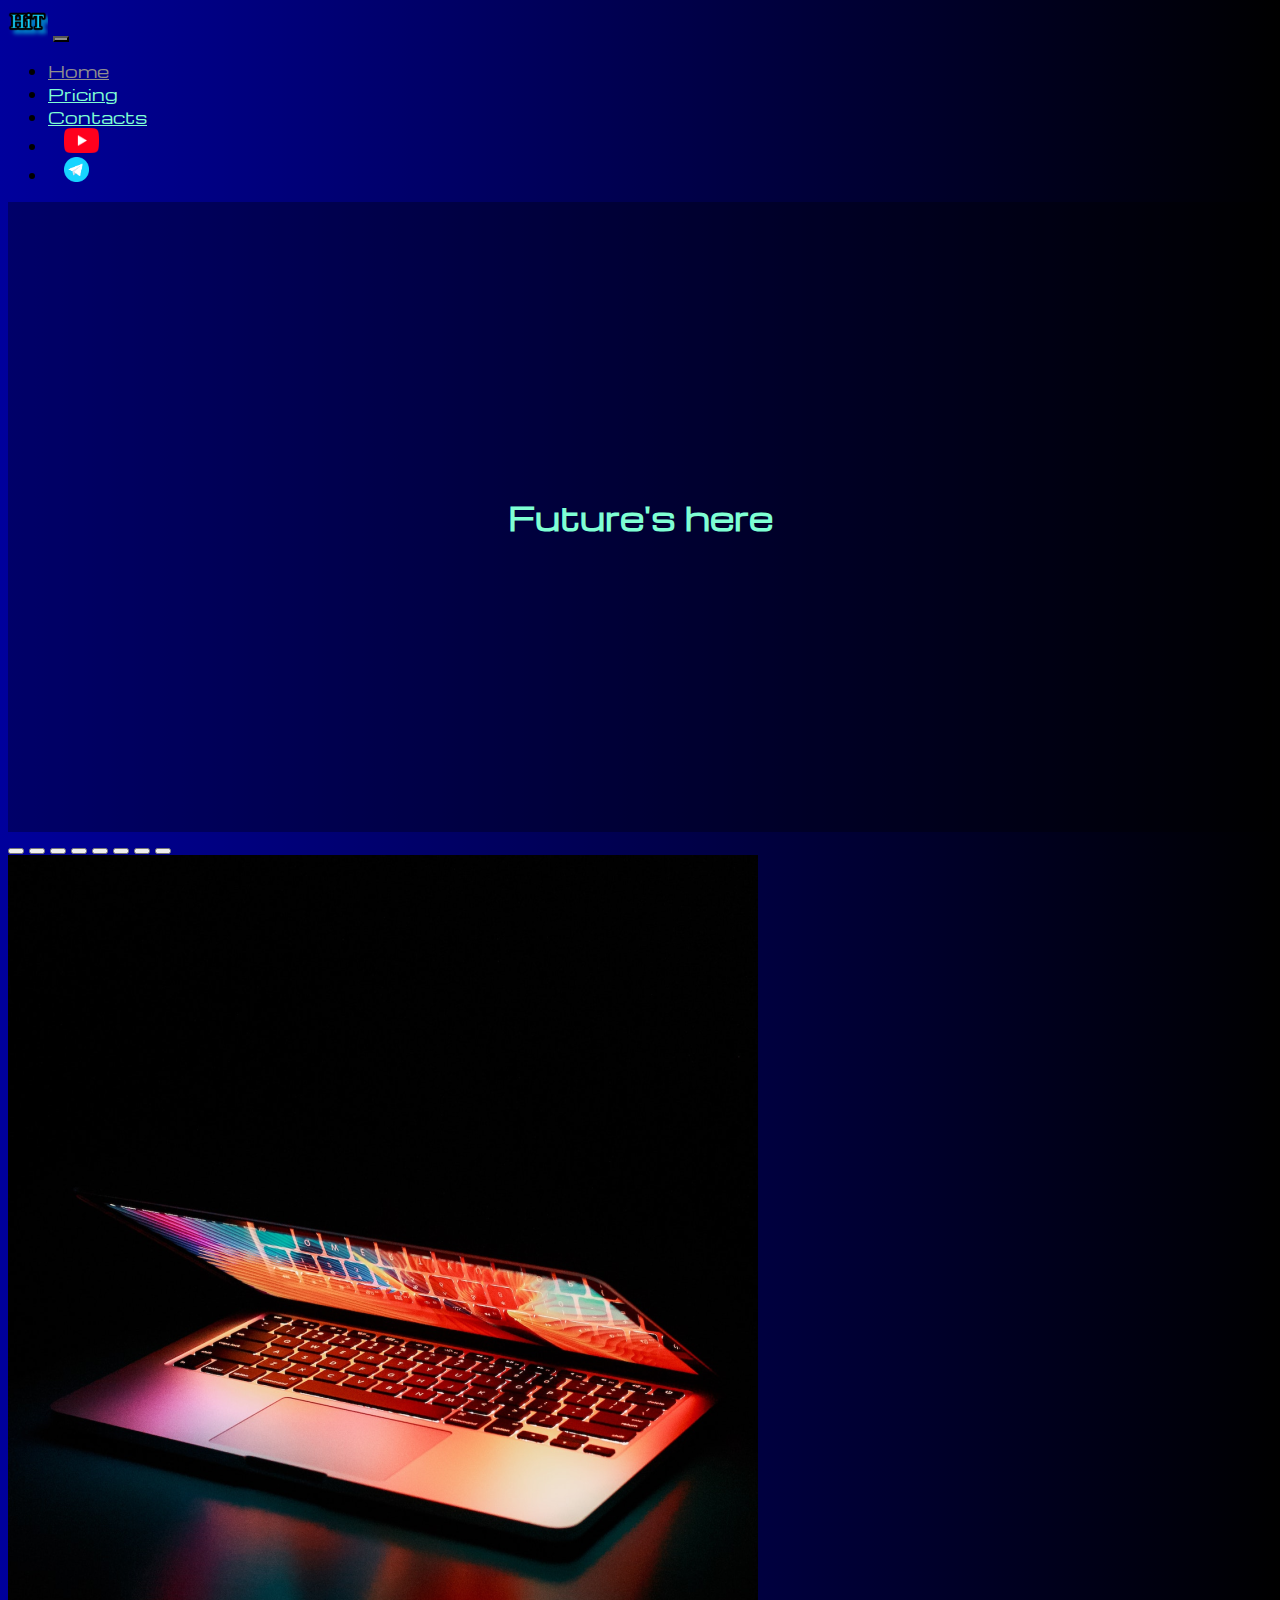
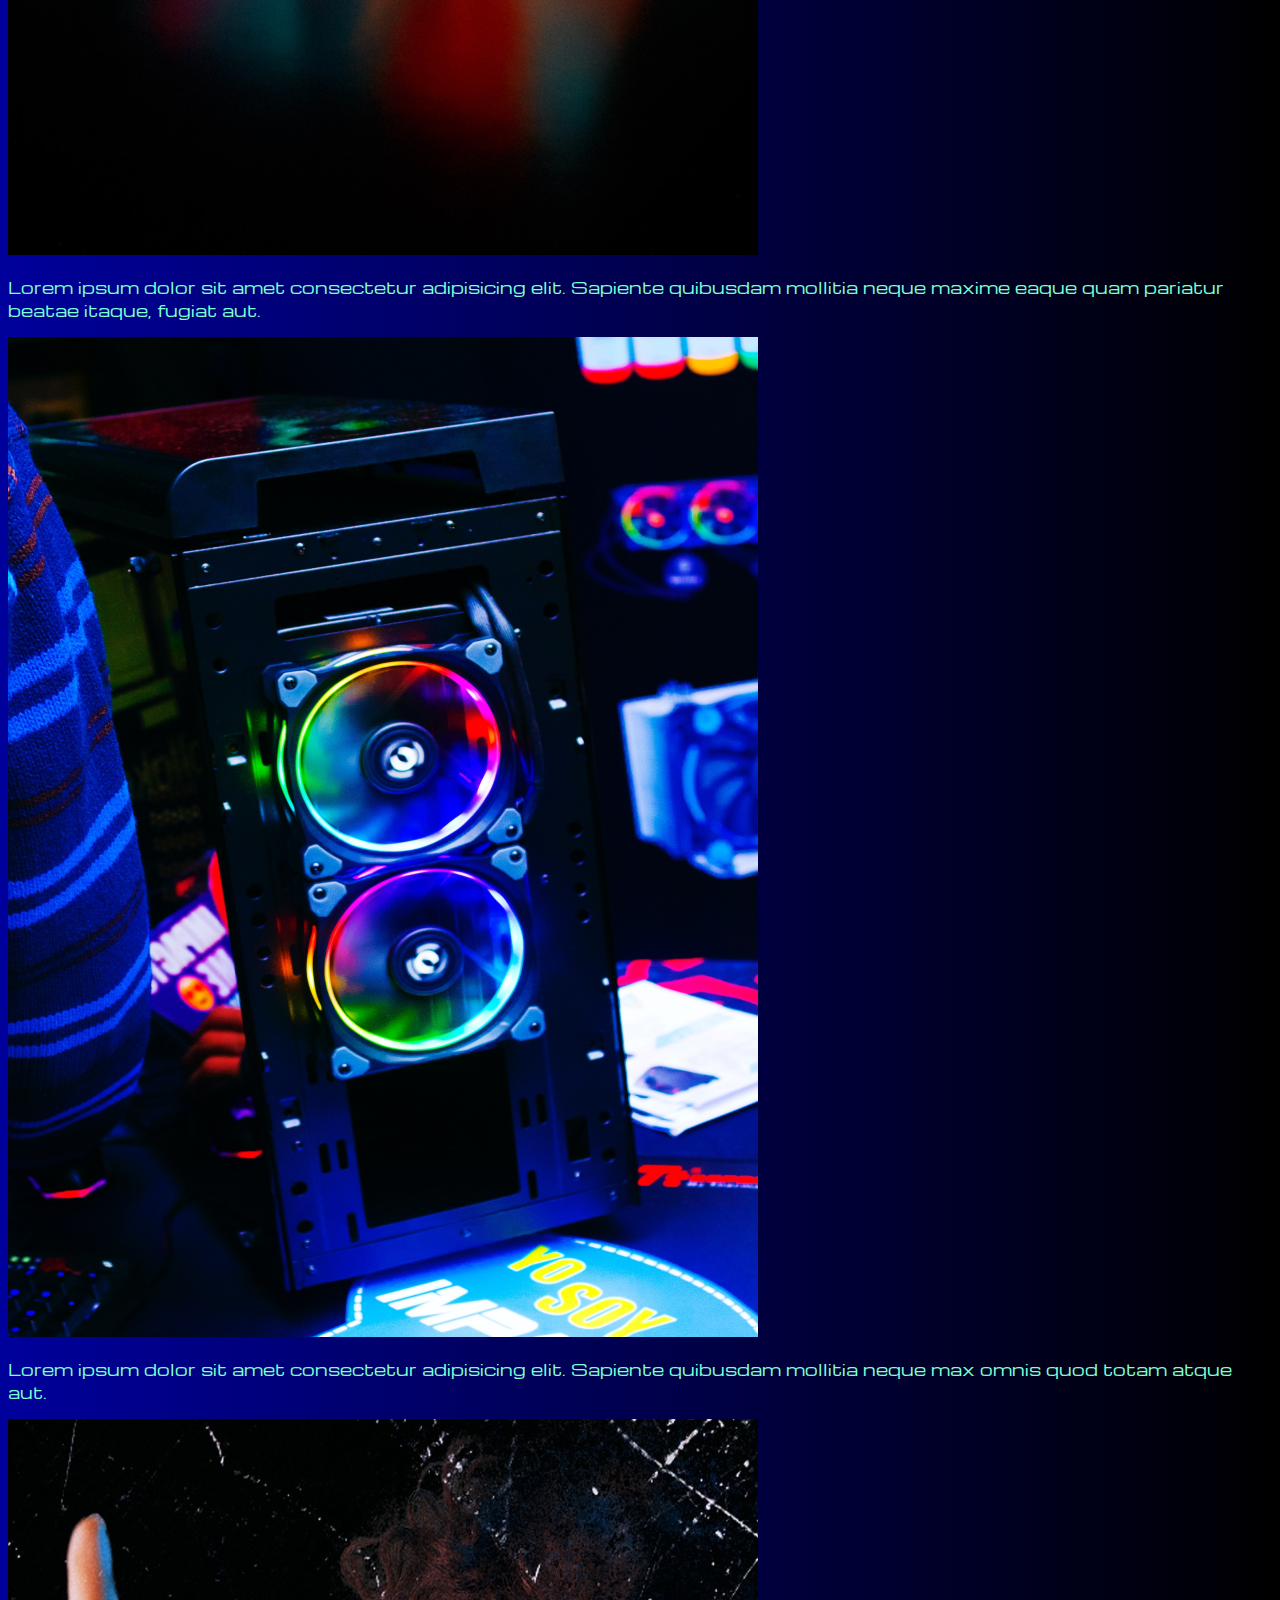
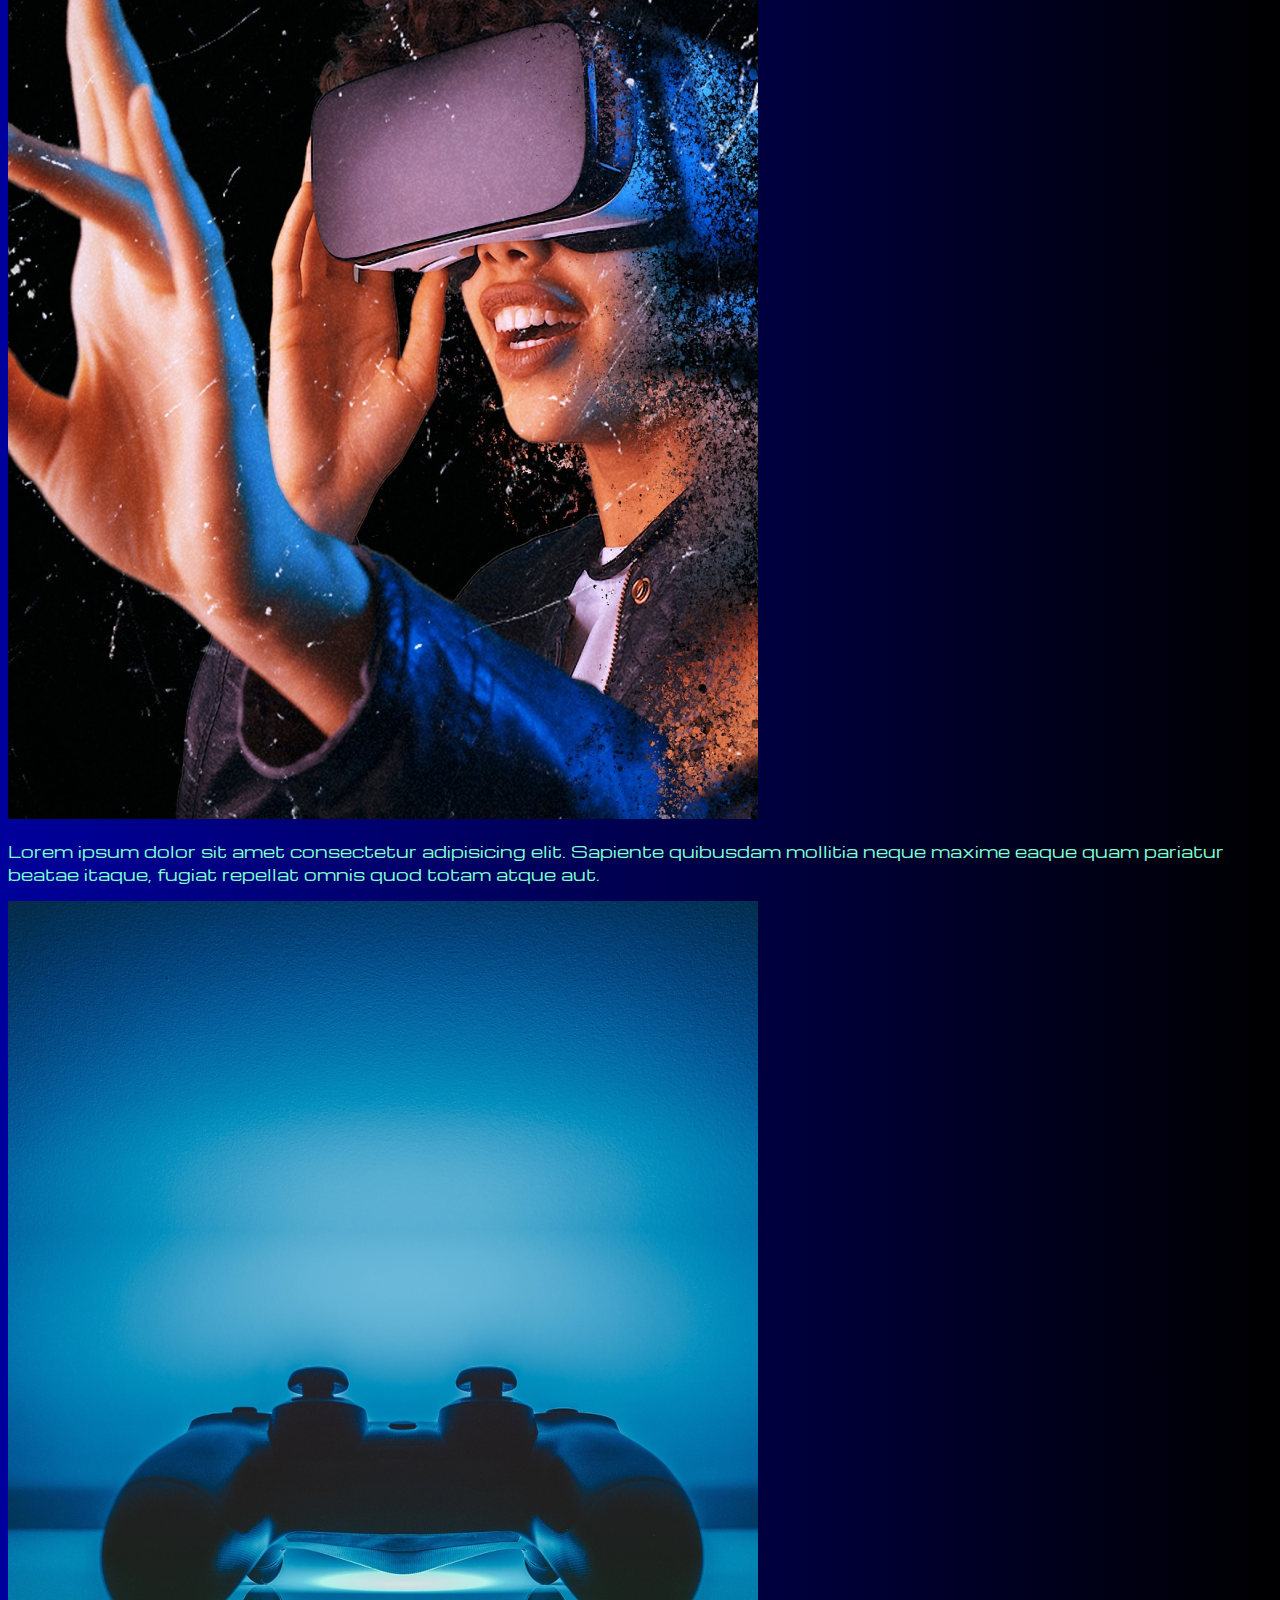
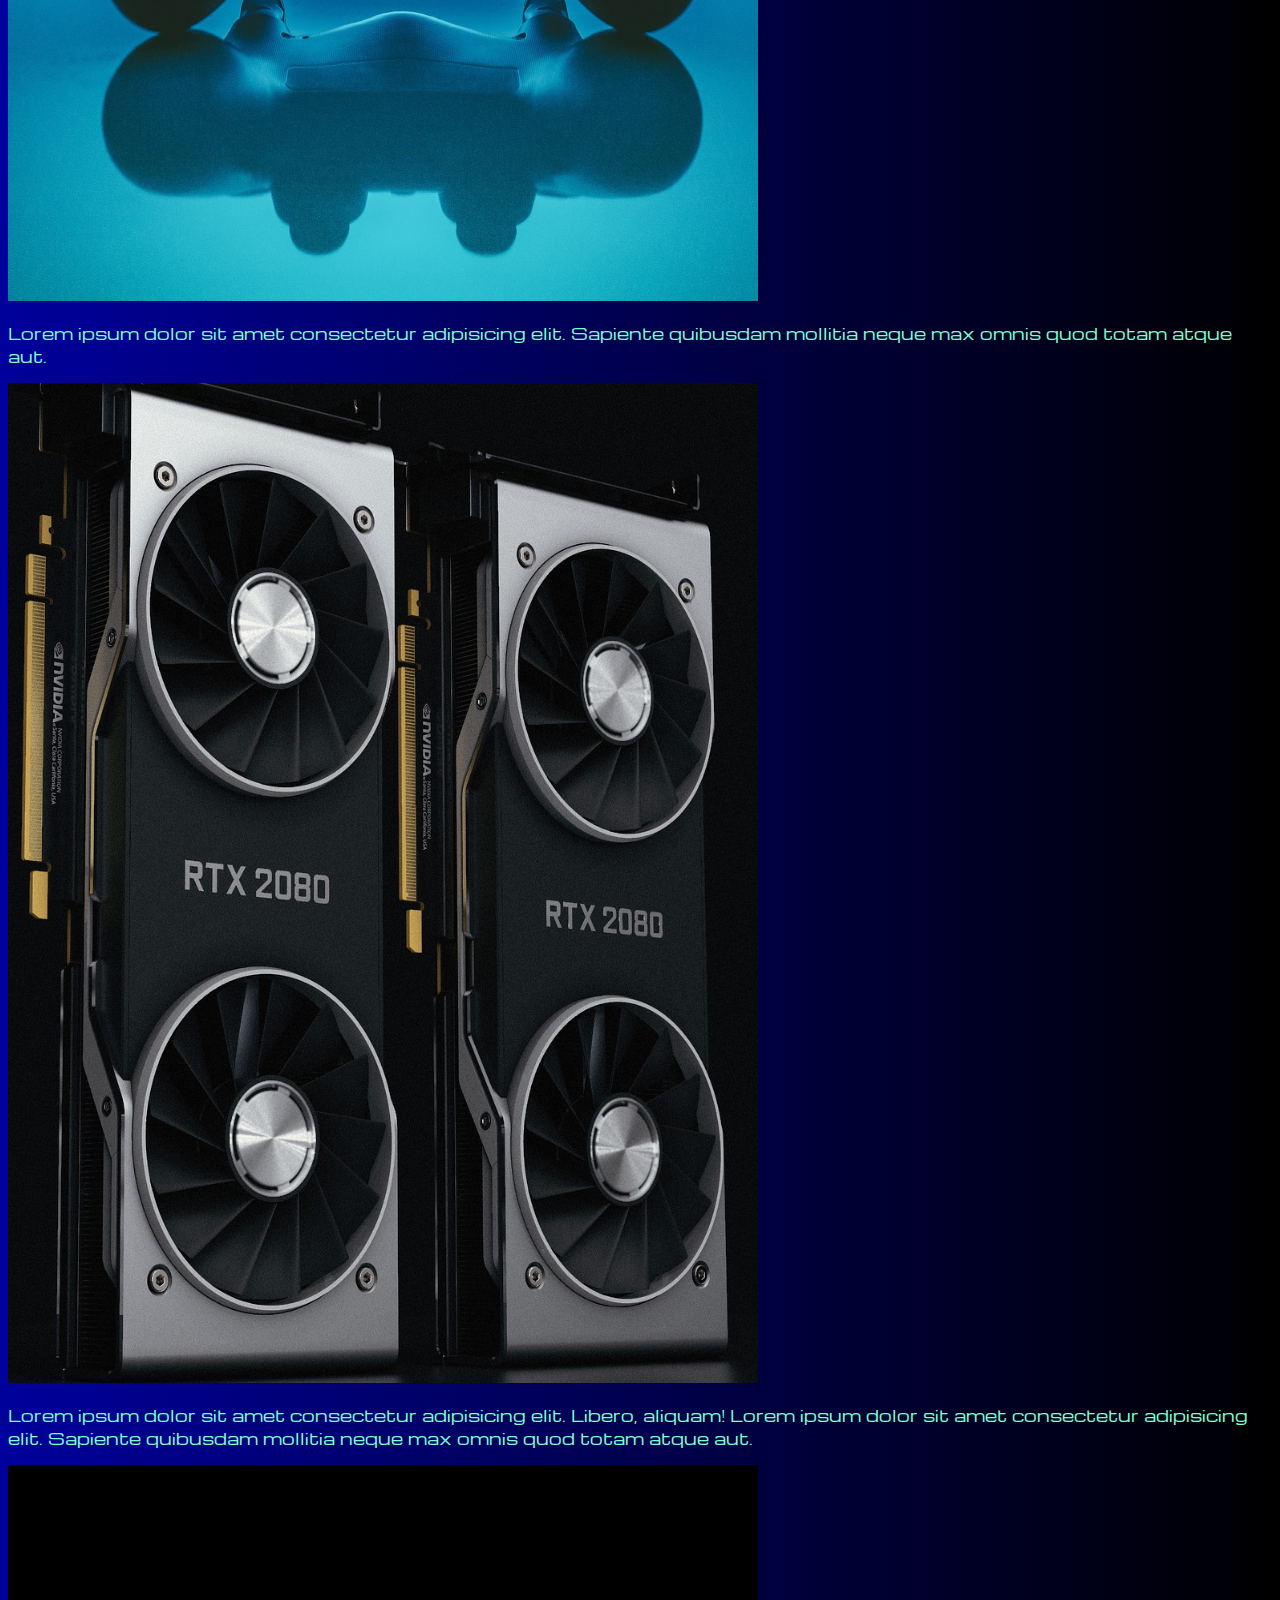
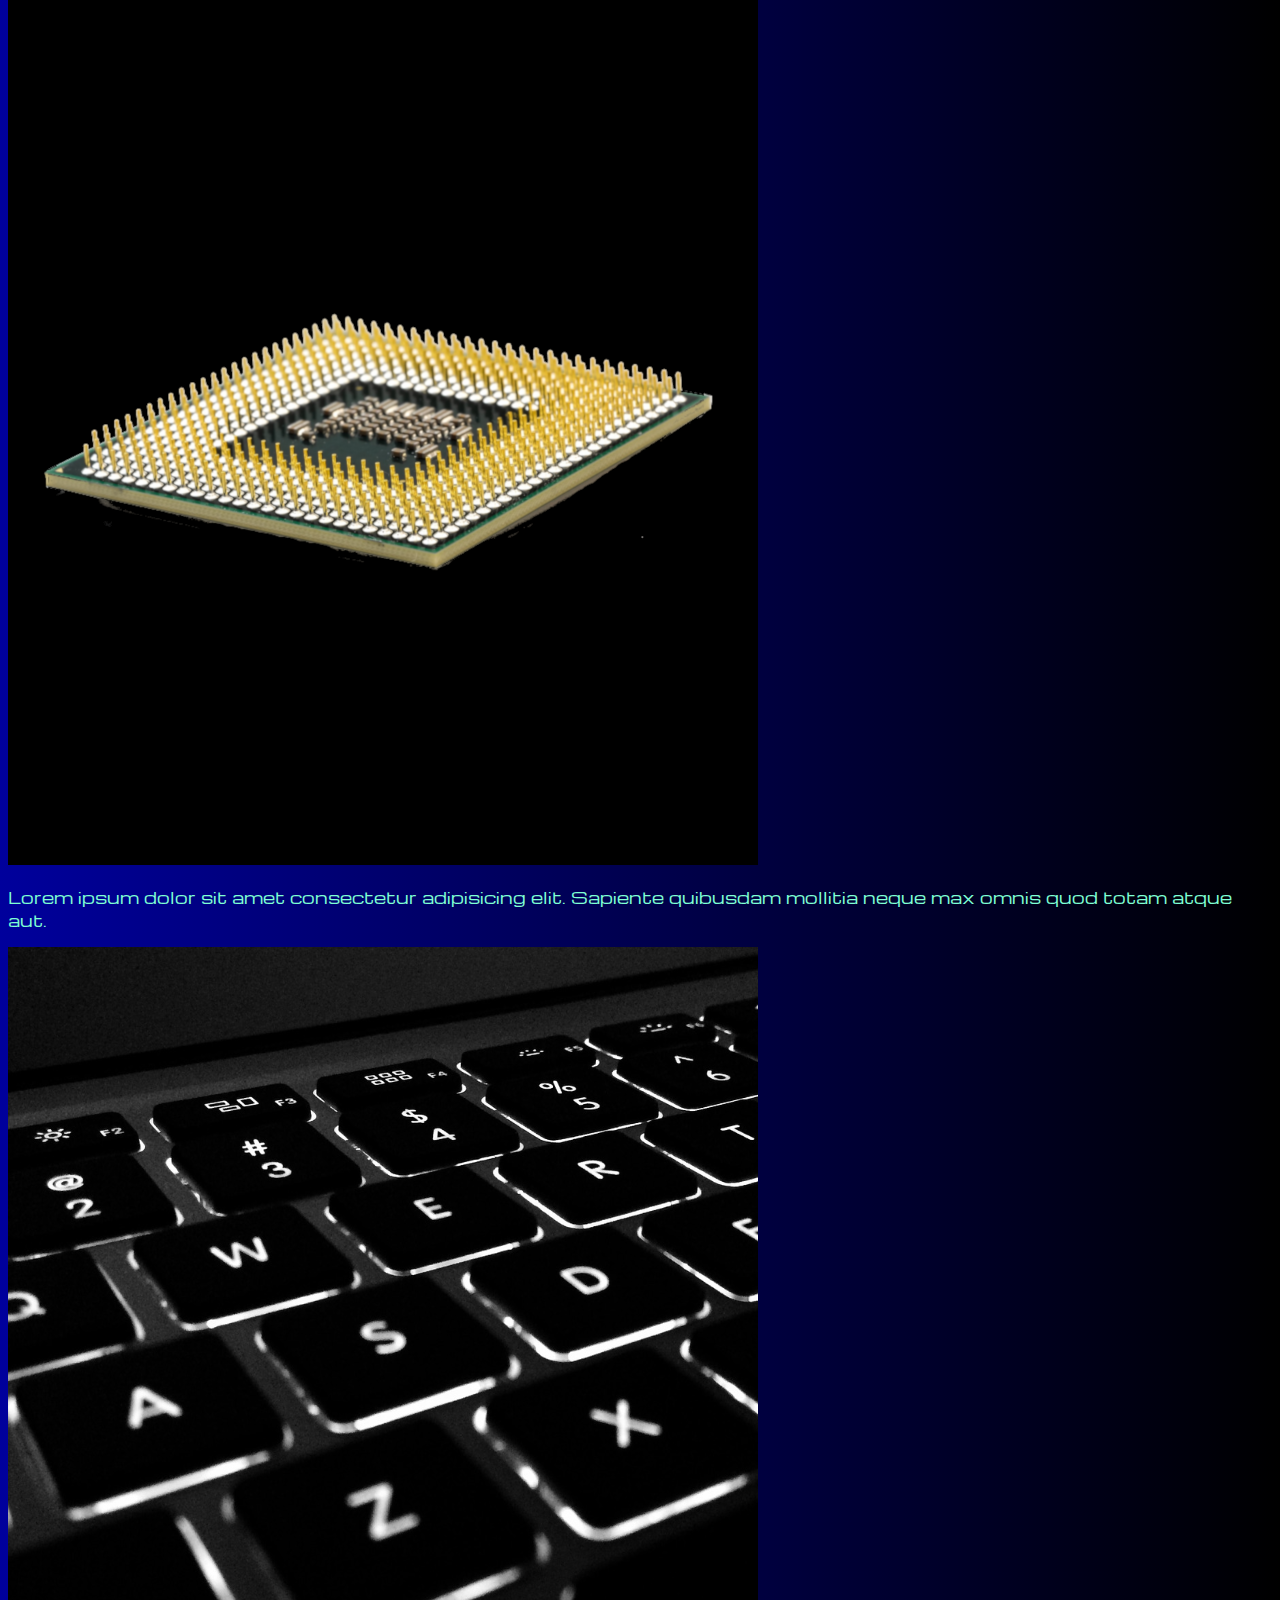
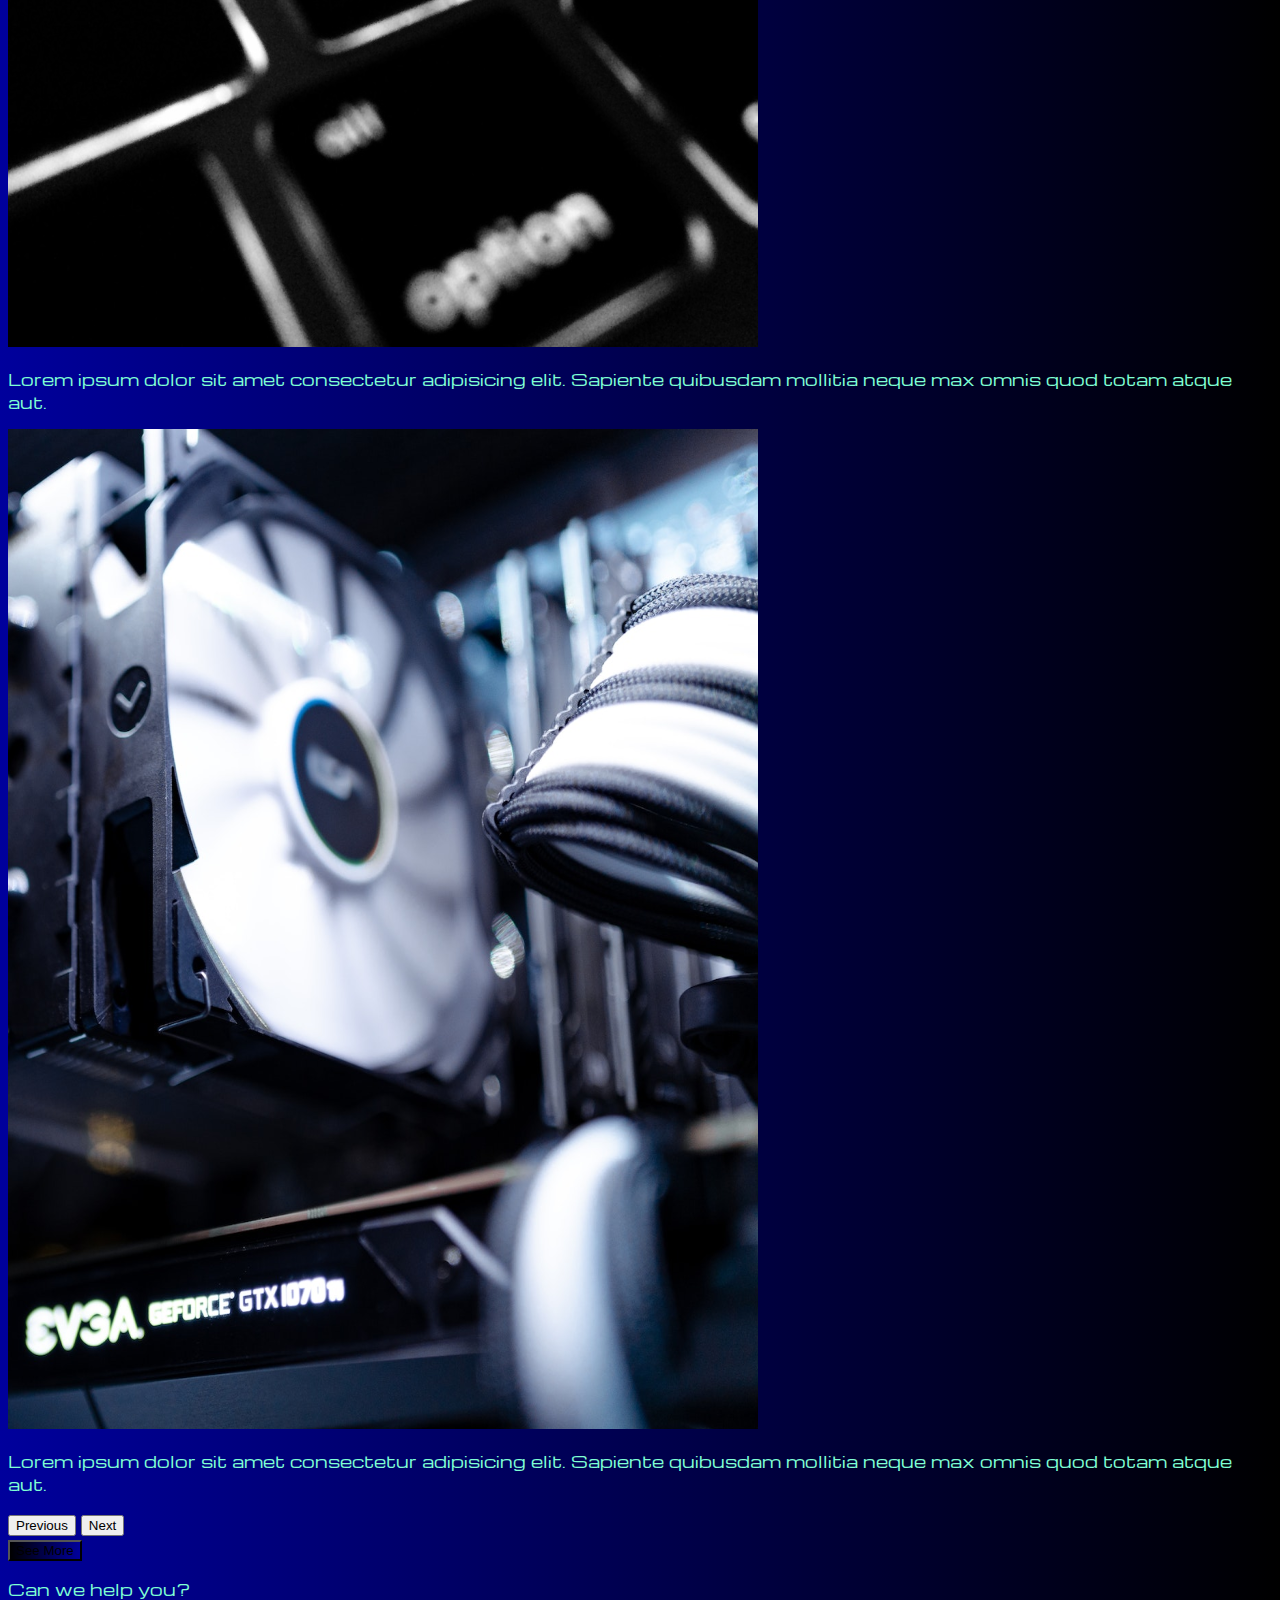
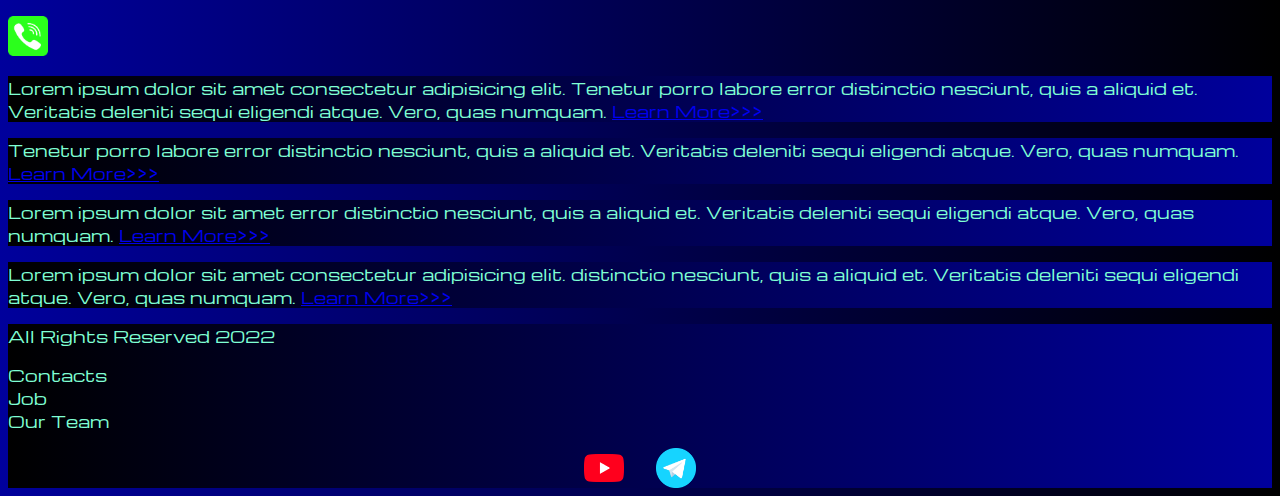
==== index.html @ 8f1d65ef "Add files via upload" ====
<!DOCTYPE html>
<html lang="en">

<head>
  <meta charset="UTF-8">
  <meta http-equiv="X-UA-Compatible" content="IE=edge">
  <meta name="viewport" content="width=device-width, initial-scale=1.0">
  <link href="https://cdn.jsdelivr.net/npm/bootstrap@5.2.2/dist/css/bootstrap.min.css" rel="stylesheet"
    integrity="sha384-Zenh87qX5JnK2Jl0vWa8Ck2rdkQ2Bzep5IDxbcnCeuOxjzrPF/et3URy9Bv1WTRi" crossorigin="anonymous">
  <link rel="stylesheet" href="source/styles/mycss.css">
  <link rel="stylesheet" href="source/styles/bgvideo.css">

  <link rel="apple-touch-icon" sizes="180x180" href="source/files/favicon_io/apple-touch-icon.png">
  <link rel="icon" type="image/png" sizes="32x32" href="source/files/favicon_io/favicon-32x32.png">
  <link rel="icon" type="image/png" sizes="16x16" href="source/files/favicon_io/favicon-16x16.png">
  <link rel="manifest" href="source/files/favicon_io/site.webmanifest">

  <title>HiT</title>
</head>

<body>
  <header>
    <nav class="navbar navbar-expand-lg bg-dark">
      <div class="container-fluid">
        <a class="navbar-brand" href="/"><img src="source/files/logo.png" alt="..."></a>
        <button class="navbar-toggler" type="button" data-bs-toggle="collapse" data-bs-target="#navbarNav"
          aria-controls="navbarNav" aria-expanded="false" aria-label="Toggle navigation">
          <span class="navbar-toggler-icon"></span>
        </button>
        <div class="collapse navbar-collapse" id="navbarNav">
          <ul class="navbar-nav">
            <li class="nav-item">
              <a class="nav-link active" aria-current="page" href="/">Home</a>
            </li>
            <li class="nav-item">
              <a class="nav-link" href="pricing.html">Pricing</a>
            </li>
            <li class="nav-item">
              <a class="nav-link" href="pricing.html">Contacts</a>
            </li>
            <li class="nav-item">
              <a class="nav-link" href="pricing.html">
                <img style="width: 35px; margin-inline: 1em;" src="source/files/yt.png" alt="...">
              </a>
            </li>
            <li class="nav-item">
              <a class="nav-link" href="pricing.html">
                <img style="width: 25px; margin-inline: 1em;" src="source/files/tg.png" alt="...">
              </a>
            </li>
          </ul>
        </div>
      </div>
    </nav>
  </header>

  <section>
    <div class="bgvideo">
      <video src="source/files/video-bg.mp4" type="video/mp4" autoplay muted loop></video>
      <div class="effect"></div>
      <div class="video-text">
        <h1>Future's here</h1>
      </div>
    </div>


    <div class="container-fluid mt-4">
      <div class="row">
        <div class="col-lg-1">
        </div>

        <div class="col-lg-8 col-md-12">
          <div class="row">

            <div id="carouselExampleIndicators" class="carousel slide" data-bs-ride="true">
              <div class="carousel-indicators">
                <button type="button" data-bs-target="#carouselExampleIndicators" data-bs-slide-to="0" class="active"
                  aria-current="true" aria-label="Slide 1"></button>
                <button type="button" data-bs-target="#carouselExampleIndicators" data-bs-slide-to="1"
                  aria-label="Slide 2"></button>
                <button type="button" data-bs-target="#carouselExampleIndicators" data-bs-slide-to="2"
                  aria-label="Slide 3"></button>
                <button type="button" data-bs-target="#carouselExampleIndicators" data-bs-slide-to="3"
                  aria-label="Slide 4"></button>
                <button type="button" data-bs-target="#carouselExampleIndicators" data-bs-slide-to="4"
                  aria-label="Slide 5"></button>
                <button type="button" data-bs-target="#carouselExampleIndicators" data-bs-slide-to="5"
                  aria-label="Slide 6"></button>
                <button type="button" data-bs-target="#carouselExampleIndicators" data-bs-slide-to="6"
                  aria-label="Slide 7"></button>
                <button type="button" data-bs-target="#carouselExampleIndicators" data-bs-slide-to="7"
                  aria-label="Slide 8"></button>


              </div>
              <div class="carousel-inner">
                <div class="carousel-item active">
                  <div class="d-block w-100">
                    <div class="row">
                      <div class="col-lg-6 col-md-6">
                        <img src="source/images/laptop.png" class="w-100" alt="...">
                      </div>
                      <div class="col-lg-6 col-md-6 slide-text">
                        <p>Lorem ipsum dolor sit amet consectetur adipisicing elit. Sapiente quibusdam mollitia neque
                          maxime eaque quam pariatur beatae itaque, fugiat aut.</p>
                      </div>
                    </div>
                  </div>
                </div>
                <div class="carousel-item">
                  <div class="d-block w-100">
                    <div class="row">
                      <div class="col-lg-6 col-md-6">
                        <img src="source/images/gaming pc.png" class="w-100" alt="...">
                      </div>
                      <div class="col-lg-6 col-md-6 slide-text">
                        <p>Lorem ipsum dolor sit amet consectetur adipisicing elit. Sapiente quibusdam mollitia neque
                          max omnis quod totam atque aut.</p>
                      </div>
                    </div>
                  </div>
                </div>
                <div class="carousel-item">
                  <div class="d-block w-100">
                    <div class="row">
                      <div class="col-lg-6 col-md-6">
                        <img src="source/images/vr.png" class="w-100" alt="...">
                      </div>
                      <div class="col-lg-6 col-md-6 slide-text">
                        <p>Lorem ipsum dolor sit amet consectetur adipisicing elit. Sapiente quibusdam mollitia neque
                          maxime eaque quam pariatur beatae itaque, fugiat repellat omnis quod totam atque aut.</p>
                      </div>
                    </div>
                  </div>
                </div>
                <div class="carousel-item">
                  <div class="d-block w-100">
                    <div class="row">
                      <div class="col-lg-6 col-md-6">
                        <img src="source/images/controller.png" class="w-100" alt="...">
                      </div>
                      <div class="col-lg-6 col-md-6 slide-text">
                        <p>Lorem ipsum dolor sit amet consectetur adipisicing elit. Sapiente quibusdam mollitia neque
                          max omnis quod totam atque aut.</p>
                      </div>
                    </div>
                  </div>
                </div>
                <div class="carousel-item">
                  <div class="d-block w-100">
                    <div class="row">
                      <div class="col-lg-6 col-md-6">
                        <img src="source/images/gpu.png" class="w-100" alt="...">
                      </div>
                      <div class="col-lg-6 col-md-6 slide-text">
                        <p>Lorem ipsum dolor sit amet consectetur adipisicing elit. Libero, aliquam! Lorem ipsum dolor
                          sit amet consectetur adipisicing elit. Sapiente quibusdam mollitia neque max omnis quod totam
                          atque aut.</p>
                      </div>
                    </div>
                  </div>
                </div>
                <div class="carousel-item">
                  <div class="d-block w-100">
                    <div class="row">
                      <div class="col-lg-6 col-md-6">
                        <img src="source/images/cpu.png" class="w-100" alt="...">
                      </div>
                      <div class="col-lg-6 col-md-6 slide-text">
                        <p>Lorem ipsum dolor sit amet consectetur adipisicing elit. Sapiente quibusdam mollitia neque
                          max omnis quod totam atque aut.</p>
                      </div>
                    </div>
                  </div>
                </div>
                <div class="carousel-item">
                  <div class="d-block w-100">
                    <div class="row">
                      <div class="col-lg-6 col-md-6">
                        <img src="source/images/acc.png" class="w-100" alt="...">
                      </div>
                      <div class="col-lg-6 col-md-6 slide-text">
                        <p>Lorem ipsum dolor sit amet consectetur adipisicing elit. Sapiente quibusdam mollitia neque
                          max omnis quod totam atque aut.</p>
                      </div>
                    </div>
                  </div>
                </div>
                <div class="carousel-item">
                  <div class="d-block w-100">
                    <div class="row">
                      <div class="col-lg-6 col-md-6">
                        <img src="source/images/other.png" class="w-100" alt="...">
                      </div>
                      <div class="col-lg-6 col-md-6 slide-text">
                        <p>Lorem ipsum dolor sit amet consectetur adipisicing elit. Sapiente quibusdam mollitia neque
                          max omnis quod totam atque aut.</p>
                      </div>
                    </div>
                  </div>
                </div>
              </div>
              <button class="carousel-control-prev" type="button" data-bs-target="#carouselExampleIndicators"
                data-bs-slide="prev">
                <span class="carousel-control-prev-icon" aria-hidden="true"></span>
                <span class="visually-hidden">Previous</span>
              </button>
              <button class="carousel-control-next" type="button" data-bs-target="#carouselExampleIndicators"
                data-bs-slide="next">
                <span class="carousel-control-next-icon" aria-hidden="true"></span>
                <span class="visually-hidden">Next</span>
              </button>
            </div>


            <div class="col-lg-12 col-md-12 text-center mt-4">
              <button type="button" class="btn btn-outline-primary btn-lg my-4">See More</button>
            </div>
            <div class="col-lg-12 col-md-12 text-center mt-4">
              <p>Can we help you?</p>
            </div>
            <div class="col-lg-12 col-md-12 text-center">
              <img class="call-anim" style="width: 40px;" src="source/files/phone.png" alt="...">
            </div>
          </div>
        </div>

        <div class="col-lg-3 col-md-12">
          <div class="row px-2">
            <div class="col-lg-12 sidebar my-4">
              <p>Lorem ipsum dolor sit amet consectetur adipisicing elit. Tenetur porro labore error
                distinctio
                nesciunt, quis a aliquid et. Veritatis deleniti sequi eligendi atque. Vero, quas
                numquam. <a href="#">Learn More>>></a></p>
            </div>
            <div class="col-lg-12 sidebar my-4">
              <p>Tenetur porro labore error distinctio nesciunt, quis a aliquid et. Veritatis deleniti
                sequi eligendi
                atque. Vero, quas numquam. <a href="#">Learn More>>></a></p>
            </div>
            <div class="col-lg-12 sidebar my-4">
              <p>Lorem ipsum dolor sit amet error distinctio nesciunt, quis a aliquid et. Veritatis
                deleniti sequi
                eligendi atque. Vero, quas numquam. <a href="#">Learn More>>></a></p>
            </div>
            <div class="col-lg-12 sidebar my-4">
              <p>Lorem ipsum dolor sit amet consectetur adipisicing elit. distinctio nesciunt, quis a
                aliquid et.
                Veritatis deleniti sequi eligendi atque. Vero, quas numquam. <a href="#">Learn
                  More>>></a></p>
            </div>
          </div>
        </div>

      </div>


    </div>
  </section>

  <footer class="mt-4">
    <div class="container-fluid">
      <div class="row">
        <div class="col-lg-4 col-md-12 footer-text text-center">
          <p>All Rights Reserved 2022</p>
        </div>
        <div class="col-lg-4 col-md-12 footer-text text-center">
          <p>Contacts<br>Job<br>Our Team</p>
        </div>
        <div class="col-lg-4 col-md-12 media-links">
          <img style="width: 40px; margin-inline: 1em;" src="source/files/yt.png" alt="...">
          <img style="width: 40px; margin-inline: 1em;" src="source/files/tg.png" alt="...">
        </div>
      </div>
    </div>
  </footer>

  <script src="https://cdn.jsdelivr.net/npm/bootstrap@5.2.2/dist/js/bootstrap.bundle.min.js"
    integrity="sha384-OERcA2EqjJCMA+/3y+gxIOqMEjwtxJY7qPCqsdltbNJuaOe923+mo//f6V8Qbsw3"
    crossorigin="anonymous"></script>
</body>

</html>
---- source/styles/mycss.css ----
@import url('https://fonts.googleapis.com/css?family=Michroma&display=swap');


body {
    font-family: Michroma, serif;
    background: linear-gradient(90deg, #00009c 0%, #000000 100%);
}

p {
    color: aquamarine;
}

.nav-link {
    color:aquamarine;
}

.navbar-nav .nav-link.active {
    color:rgb(143, 142, 142);

}

.navbar-brand img {
    width: 40px;
}

.navbar-toggler {
    background-color: rgb(143, 142, 142);
}

.sidebar {
    color:aquamarine;
    background: linear-gradient(270deg, #00009c 0%, #000000 100%);


}

.card {
    background: linear-gradient(270deg, #00009c 0%, #000000 100%);
    color: aquamarine;
}

.card a {
    text-decoration: none;
    color: aquamarine;
}

.slide-text,
.footer-text {
    color: aquamarine;
    margin: auto auto;
}

footer,
.btn-outline-primary {
    background: linear-gradient(270deg, #00009c 0%, #000000 100%);

}
.media-links {
    display: flex;
    justify-content: center;
    align-items: center;
}

.call-anim {
    animation: call 2s ease 0s infinite normal forwards;
}

@keyframes call {
	0%,
	100% {
		transform: translateX(0%);
		transform-origin: 50% 50%;
	}

	15% {
		transform: translateX(-30px) rotate(-6deg);
	}

	30% {
		transform: translateX(15px) rotate(6deg);
	}

	45% {
		transform: translateX(-15px) rotate(-3.6deg);
	}

	60% {
		transform: translateX(9px) rotate(2.4deg);
	}

	75% {
		transform: translateX(-6px) rotate(-1.2deg);
	}
}


@media (max-width: 755px) {
    .carousel-indicators {
        display: none;
    }
}
---- source/styles/bgvideo.css ----
.bgvideo {
    height: 70vh;
    width: 100%;
    position: relative;
    display: flex;
    justify-content: center;
    align-items: center;

}

.bgvideo video {
    height: 70vh;
    width: 100%;
    position: absolute;
    top: 0;
    left: 0;
    object-fit: cover;
    z-index: 1;

}

.effect {
    height: 70vh;
    width: 100%;
    position: absolute;
    top: 0;
    left: 0;
    object-fit: cover;
    z-index: 2;
    background-color: rgba(0, 0, 0, 0.322);

}


.video-text {
    color: aquamarine;
    z-index: 2;

}
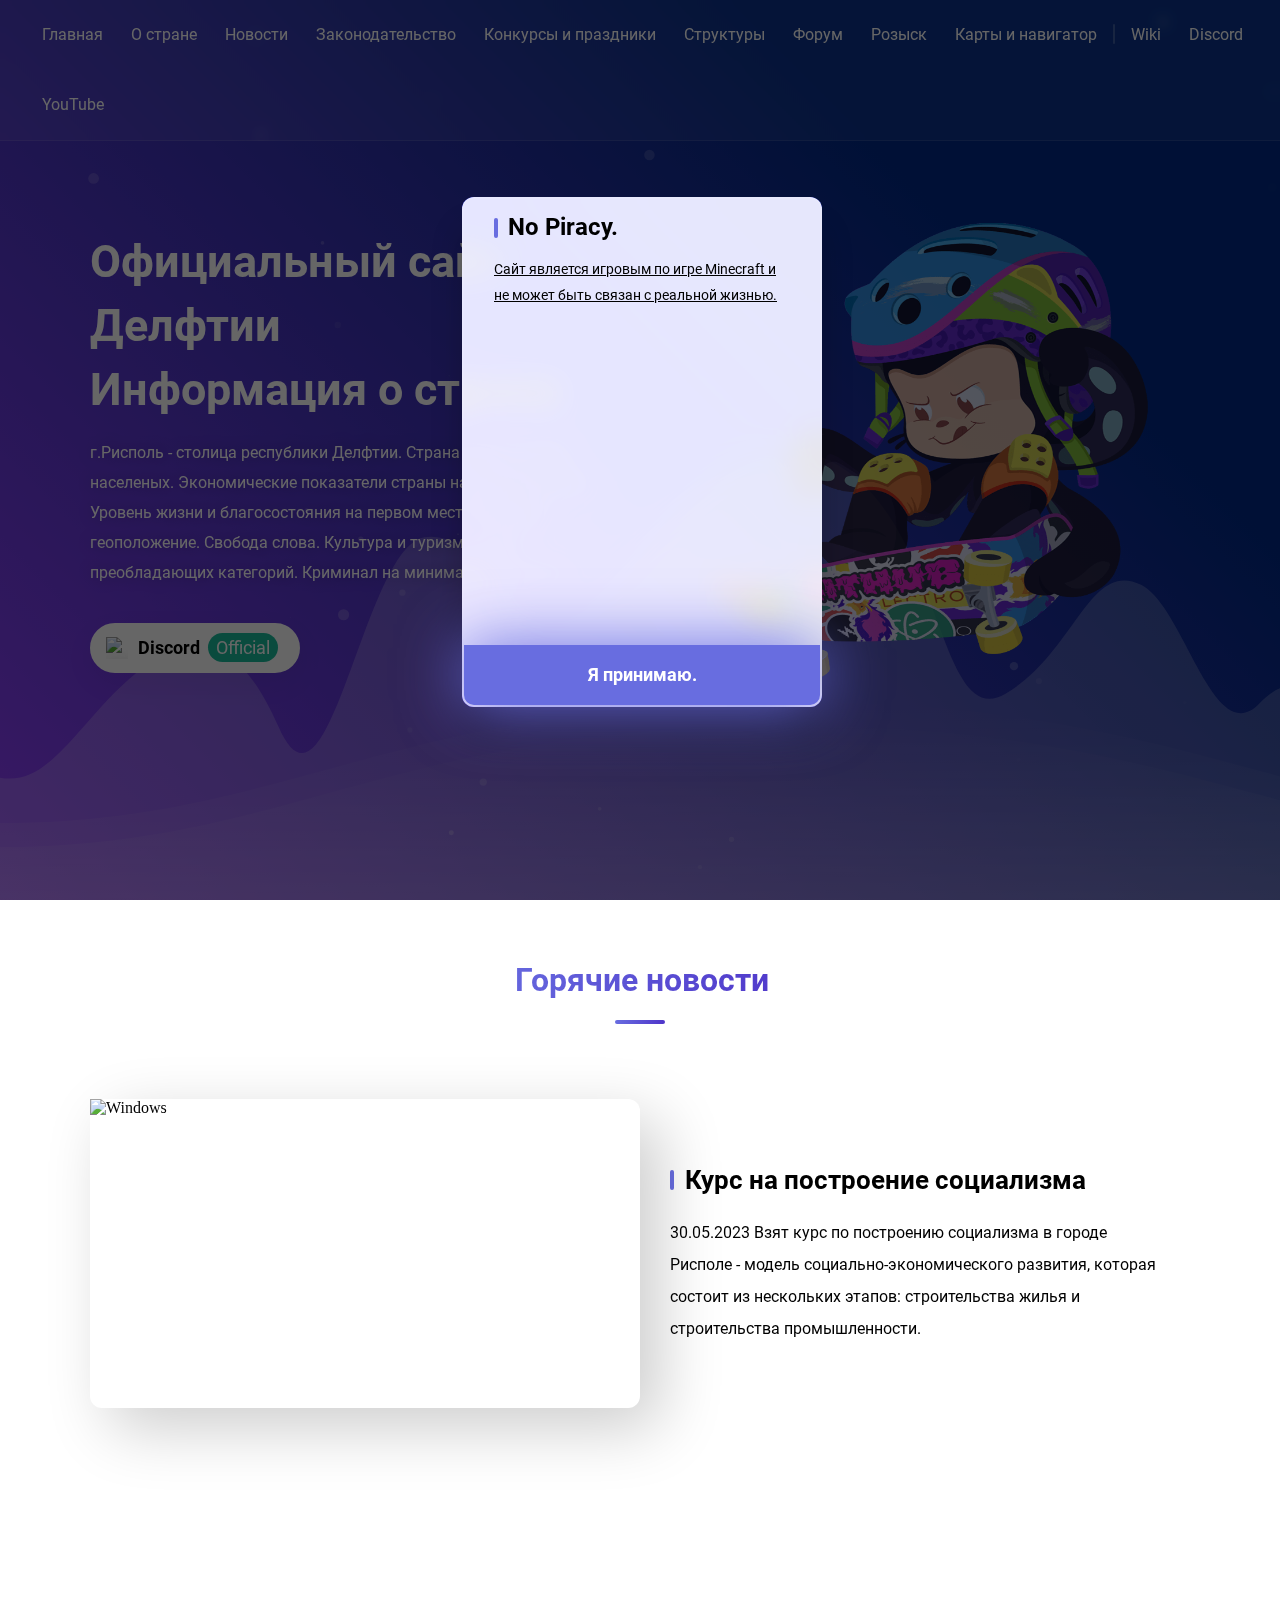
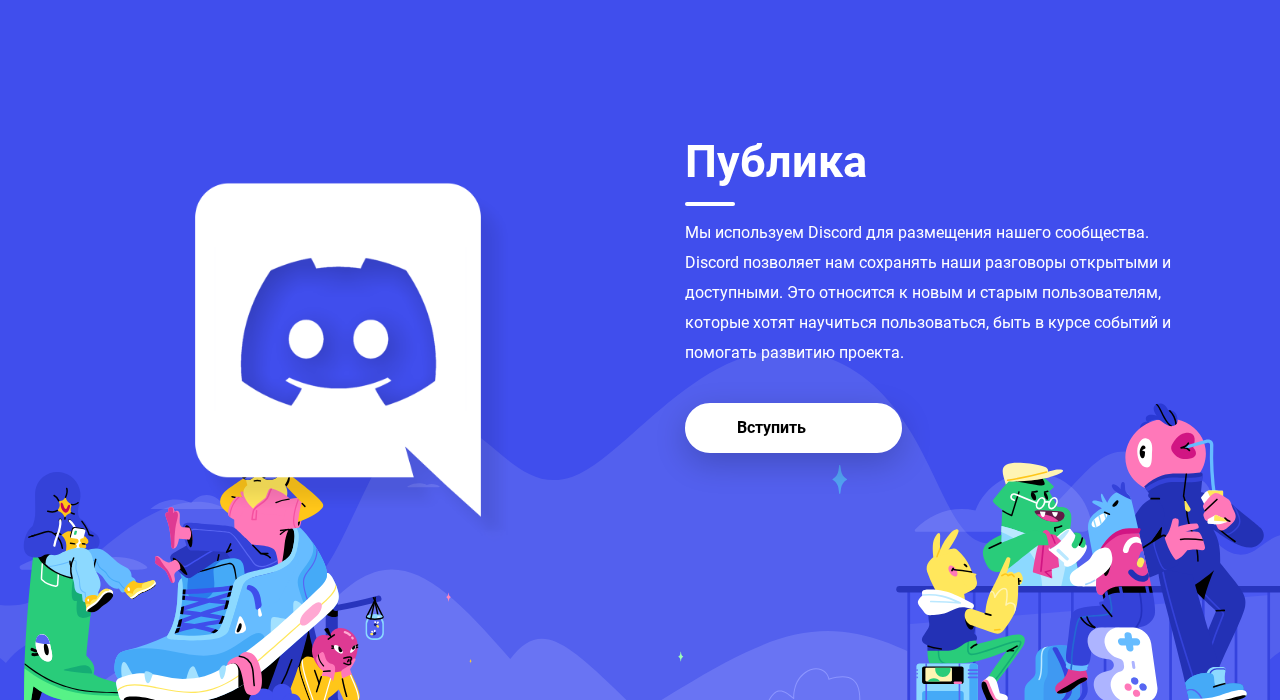
==== commit 8997f640: "Add files via upload" ====
--- a/index.html
+++ b/index.html
@@ -1,283 +1,670 @@
-<!DOCTYPE html>
-<html lang="en">
-
+<!doctype html>
+<html lang="ru">
 <head>
-  <meta charset="UTF-8">
-  <meta http-equiv="X-UA-Compatible" content="IE=edge">
-  <meta name="viewport" content="width=device-width, initial-scale=1.0">
-  <link href="https://cdn.jsdelivr.net/npm/bootstrap@5.2.2/dist/css/bootstrap.min.css" rel="stylesheet"
-    integrity="sha384-Zenh87qX5JnK2Jl0vWa8Ck2rdkQ2Bzep5IDxbcnCeuOxjzrPF/et3URy9Bv1WTRi" crossorigin="anonymous">
-  <link rel="stylesheet" href="source/styles/mycss.css">
-  <link rel="stylesheet" href="source/styles/bgvideo.css">
-
-  <link rel="apple-touch-icon" sizes="180x180" href="source/files/favicon_io/apple-touch-icon.png">
-  <link rel="icon" type="image/png" sizes="32x32" href="source/files/favicon_io/favicon-32x32.png">
-  <link rel="icon" type="image/png" sizes="16x16" href="source/files/favicon_io/favicon-16x16.png">
-  <link rel="manifest" href="source/files/favicon_io/site.webmanifest">
-
-  <title>HiT</title>
+<title>Рисполь. Мой город. Мой мир!</title>
+<meta charset="utf-8">
+
+<link rel="icon" type="image/png" href="/img/meta/favicon/16.png" sizes="16x16"/>
+<link rel="icon" type="image/png" href="/img/meta/favicon/32.png" sizes="32x32"/>
+<link rel="icon" type="image/png" href="/img/meta/favicon/96.png" sizes="96x96"/>
+<link rel="icon" type="image/png" href="/img/meta/favicon/128.png" sizes="128x128"/>
+<link rel="icon" type="image/png" href="/img/meta/favicon/196.png" sizes="196x196"/>
+<link rel="apple-touch-icon" href="/img/meta/mobile/57.png" sizes="57x57"/>
+<link rel="apple-touch-icon" href="/img/meta/mobile/60.png" sizes="60x60"/>
+<link rel="apple-touch-icon" href="/img/meta/mobile/72.png" sizes="72x72"/>
+<link rel="apple-touch-icon" href="/img/meta/mobile/76.png" sizes="76x76"/>
+<link rel="apple-touch-icon" href="/img/meta/mobile/114.png" sizes="114x114"/>
+<link rel="apple-touch-icon" href="/img/meta/mobile/120.png" sizes="120x120"/>
+<link rel="apple-touch-icon" href="/img/meta/mobile/144.png" sizes="144x144"/>
+<link rel="apple-touch-icon" href="/img/meta/mobile/152.png" sizes="152x152"/>
+<link rel="manifest" href="/lib/js/manifest.json">
+<meta name="theme-color" content="#686de0">
+<meta name="viewport" content="width=device-width, initial-scale=1, shrink-to-fit=no"><meta property="og:title" content="Delftia - city Emulator" />
+<meta property="og:description" content="Delftia is a multi-platform open-sourcemade possible with the power of reverse engineering." />
+
+<meta property="og:image:width" content="1200" />
+<meta property="og:image:height" content="630" />
+
+<meta property="og:locale" content="ru"/>
+<meta property="og:type" content="website" />
+<meta property="og:site_name" content="Delftia" />
+<meta name="twitter:title" content="Delftia - city Emulator">
+<meta name="twitter:description" content="Delftia is a multi-platform open-source made possible with the power of reverse engineering.">
+
+<meta name="twitter:card" content="summary_large_image">
+<link rel="stylesheet"  href="lib/css/anim.css">
+<link rel="stylesheet"  href="lib/css/dark.css">
+<link rel="stylesheet"  href="lib/css/debug.css">
+<link rel="stylesheet" href="lib/css/main.css">
+<link rel="stylesheet"  href="lib/css/mycss.css">
+<link rel="stylesheet" href="lib/css/scale.css">
+
+<script data-cfasync="false" src="/lib/js/jquery.js?v1"></script>
+<script data-cfasync="false" src="/lib/js/dark.js?v5"></script>
+<script data-cfasync="false" src="/lib/js/main.js?v1"></script>
+<script data-cfasync="false" src="/lib/js/jscookie.js?v1"></script>
+<script data-cfasync="false" src="/lib/js/particles.js?v1"></script>
+<script data-cfasync="false" src="/lib/js/particles-sel.js?v1"></script>
+<noscript>
+<style>
+/*
+General:
+- Elements that fade in are not visible by default
+*/
+.fade-up-onstart {
+	display:inherit;
+}
+.fade-in-onload {
+	display:inherit;
+}
+/*
+Index:
+- Center index contents
+*/
+.landing-con-container {
+	top:50%;
+	margin-top:-139px;
+}
+/*
+Quickstart:
+- Remove dimming
+- Do not block interaction outside the sidebar
+- Slightly reduce the width of the sidebar
+*/
+.toggle-navsidebar {
+	background:none;
+	width:auto;
+}
+.sidebar-con-anim {
+	width:300px;
+}
+</style>
+</noscript>
+<script data-cfasync="false" src="/lib/js/carousel.js?v=1"></script>
+<script async src="https://pagead2.googlesyndication.com/pagead/js/adsbygoogle.js?client=ca-pub-6161192934701994" crossorigin="anonymous"></script>
 </head>
-
 <body>
-  <header>
-    <nav class="navbar navbar-expand-lg bg-dark">
-      <div class="container-fluid">
-        <a class="navbar-brand" href="/"><img src="source/files/logo.png" alt="..."></a>
-        <button class="navbar-toggler" type="button" data-bs-toggle="collapse" data-bs-target="#navbarNav"
-          aria-controls="navbarNav" aria-expanded="false" aria-label="Toggle navigation">
-          <span class="navbar-toggler-icon"></span>
-        </button>
-        <div class="collapse navbar-collapse" id="navbarNav">
-          <ul class="navbar-nav">
-            <li class="nav-item">
-              <a class="nav-link active" aria-current="page" href="/">Home</a>
-            </li>
-            <li class="nav-item">
-              <a class="nav-link" href="pricing.html">Pricing</a>
-            </li>
-            <li class="nav-item">
-              <a class="nav-link" href="pricing.html">Contacts</a>
-            </li>
-            <li class="nav-item">
-              <a class="nav-link" href="pricing.html">
-                <img style="width: 35px; margin-inline: 1em;" src="source/files/yt.png" alt="...">
-              </a>
-            </li>
-            <li class="nav-item">
-              <a class="nav-link" href="pricing.html">
-                <img style="width: 25px; margin-inline: 1em;" src="source/files/tg.png" alt="...">
-              </a>
-            </li>
-          </ul>
-        </div>
-      </div>
-    </nav>
-  </header>
-
-  <section>
-    <div class="bgvideo">
-      <video src="source/files/video-bg.mp4" type="video/mp4" autoplay muted loop></video>
-      <div class="effect"></div>
-      <div class="video-text">
-        <h1>Future's here</h1>
-      </div>
-    </div>
-
-
-    <div class="container-fluid mt-4">
-      <div class="row">
-        <div class="col-lg-1">
-        </div>
-
-        <div class="col-lg-8 col-md-12">
-          <div class="row">
-
-            <div id="carouselExampleIndicators" class="carousel slide" data-bs-ride="true">
-              <div class="carousel-indicators">
-                <button type="button" data-bs-target="#carouselExampleIndicators" data-bs-slide-to="0" class="active"
-                  aria-current="true" aria-label="Slide 1"></button>
-                <button type="button" data-bs-target="#carouselExampleIndicators" data-bs-slide-to="1"
-                  aria-label="Slide 2"></button>
-                <button type="button" data-bs-target="#carouselExampleIndicators" data-bs-slide-to="2"
-                  aria-label="Slide 3"></button>
-                <button type="button" data-bs-target="#carouselExampleIndicators" data-bs-slide-to="3"
-                  aria-label="Slide 4"></button>
-                <button type="button" data-bs-target="#carouselExampleIndicators" data-bs-slide-to="4"
-                  aria-label="Slide 5"></button>
-                <button type="button" data-bs-target="#carouselExampleIndicators" data-bs-slide-to="5"
-                  aria-label="Slide 6"></button>
-                <button type="button" data-bs-target="#carouselExampleIndicators" data-bs-slide-to="6"
-                  aria-label="Slide 7"></button>
-                <button type="button" data-bs-target="#carouselExampleIndicators" data-bs-slide-to="7"
-                  aria-label="Slide 8"></button>
-
-
-              </div>
-              <div class="carousel-inner">
-                <div class="carousel-item active">
-                  <div class="d-block w-100">
-                    <div class="row">
-                      <div class="col-lg-6 col-md-6">
-                        <img src="source/images/laptop.png" class="w-100" alt="...">
-                      </div>
-                      <div class="col-lg-6 col-md-6 slide-text">
-                        <p>Lorem ipsum dolor sit amet consectetur adipisicing elit. Sapiente quibusdam mollitia neque
-                          maxime eaque quam pariatur beatae itaque, fugiat aut.</p>
-                      </div>
-                    </div>
-                  </div>
-                </div>
-                <div class="carousel-item">
-                  <div class="d-block w-100">
-                    <div class="row">
-                      <div class="col-lg-6 col-md-6">
-                        <img src="source/images/gaming pc.png" class="w-100" alt="...">
-                      </div>
-                      <div class="col-lg-6 col-md-6 slide-text">
-                        <p>Lorem ipsum dolor sit amet consectetur adipisicing elit. Sapiente quibusdam mollitia neque
-                          max omnis quod totam atque aut.</p>
-                      </div>
-                    </div>
-                  </div>
-                </div>
-                <div class="carousel-item">
-                  <div class="d-block w-100">
-                    <div class="row">
-                      <div class="col-lg-6 col-md-6">
-                        <img src="source/images/vr.png" class="w-100" alt="...">
-                      </div>
-                      <div class="col-lg-6 col-md-6 slide-text">
-                        <p>Lorem ipsum dolor sit amet consectetur adipisicing elit. Sapiente quibusdam mollitia neque
-                          maxime eaque quam pariatur beatae itaque, fugiat repellat omnis quod totam atque aut.</p>
-                      </div>
-                    </div>
-                  </div>
-                </div>
-                <div class="carousel-item">
-                  <div class="d-block w-100">
-                    <div class="row">
-                      <div class="col-lg-6 col-md-6">
-                        <img src="source/images/controller.png" class="w-100" alt="...">
-                      </div>
-                      <div class="col-lg-6 col-md-6 slide-text">
-                        <p>Lorem ipsum dolor sit amet consectetur adipisicing elit. Sapiente quibusdam mollitia neque
-                          max omnis quod totam atque aut.</p>
-                      </div>
-                    </div>
-                  </div>
-                </div>
-                <div class="carousel-item">
-                  <div class="d-block w-100">
-                    <div class="row">
-                      <div class="col-lg-6 col-md-6">
-                        <img src="source/images/gpu.png" class="w-100" alt="...">
-                      </div>
-                      <div class="col-lg-6 col-md-6 slide-text">
-                        <p>Lorem ipsum dolor sit amet consectetur adipisicing elit. Libero, aliquam! Lorem ipsum dolor
-                          sit amet consectetur adipisicing elit. Sapiente quibusdam mollitia neque max omnis quod totam
-                          atque aut.</p>
-                      </div>
-                    </div>
-                  </div>
-                </div>
-                <div class="carousel-item">
-                  <div class="d-block w-100">
-                    <div class="row">
-                      <div class="col-lg-6 col-md-6">
-                        <img src="source/images/cpu.png" class="w-100" alt="...">
-                      </div>
-                      <div class="col-lg-6 col-md-6 slide-text">
-                        <p>Lorem ipsum dolor sit amet consectetur adipisicing elit. Sapiente quibusdam mollitia neque
-                          max omnis quod totam atque aut.</p>
-                      </div>
-                    </div>
-                  </div>
-                </div>
-                <div class="carousel-item">
-                  <div class="d-block w-100">
-                    <div class="row">
-                      <div class="col-lg-6 col-md-6">
-                        <img src="source/images/acc.png" class="w-100" alt="...">
-                      </div>
-                      <div class="col-lg-6 col-md-6 slide-text">
-                        <p>Lorem ipsum dolor sit amet consectetur adipisicing elit. Sapiente quibusdam mollitia neque
-                          max omnis quod totam atque aut.</p>
-                      </div>
-                    </div>
-                  </div>
-                </div>
-                <div class="carousel-item">
-                  <div class="d-block w-100">
-                    <div class="row">
-                      <div class="col-lg-6 col-md-6">
-                        <img src="source/images/other.png" class="w-100" alt="...">
-                      </div>
-                      <div class="col-lg-6 col-md-6 slide-text">
-                        <p>Lorem ipsum dolor sit amet consectetur adipisicing elit. Sapiente quibusdam mollitia neque
-                          max omnis quod totam atque aut.</p>
-                      </div>
-                    </div>
-                  </div>
-                </div>
-              </div>
-              <button class="carousel-control-prev" type="button" data-bs-target="#carouselExampleIndicators"
-                data-bs-slide="prev">
-                <span class="carousel-control-prev-icon" aria-hidden="true"></span>
-                <span class="visually-hidden">Previous</span>
-              </button>
-              <button class="carousel-control-next" type="button" data-bs-target="#carouselExampleIndicators"
-                data-bs-slide="next">
-                <span class="carousel-control-next-icon" aria-hidden="true"></span>
-                <span class="visually-hidden">Next</span>
-              </button>
-            </div>
-
-
-            <div class="col-lg-12 col-md-12 text-center mt-4">
-              <button type="button" class="btn btn-outline-primary btn-lg my-4">See More</button>
-            </div>
-            <div class="col-lg-12 col-md-12 text-center mt-4">
-              <p>Can we help you?</p>
-            </div>
-            <div class="col-lg-12 col-md-12 text-center">
-              <img class="call-anim" style="width: 40px;" src="source/files/phone.png" alt="...">
-            </div>
-          </div>
-        </div>
-
-        <div class="col-lg-3 col-md-12">
-          <div class="row px-2">
-            <div class="col-lg-12 sidebar my-4">
-              <p>Lorem ipsum dolor sit amet consectetur adipisicing elit. Tenetur porro labore error
-                distinctio
-                nesciunt, quis a aliquid et. Veritatis deleniti sequi eligendi atque. Vero, quas
-                numquam. <a href="#">Learn More>>></a></p>
-            </div>
-            <div class="col-lg-12 sidebar my-4">
-              <p>Tenetur porro labore error distinctio nesciunt, quis a aliquid et. Veritatis deleniti
-                sequi eligendi
-                atque. Vero, quas numquam. <a href="#">Learn More>>></a></p>
-            </div>
-            <div class="col-lg-12 sidebar my-4">
-              <p>Lorem ipsum dolor sit amet error distinctio nesciunt, quis a aliquid et. Veritatis
-                deleniti sequi
-                eligendi atque. Vero, quas numquam. <a href="#">Learn More>>></a></p>
-            </div>
-            <div class="col-lg-12 sidebar my-4">
-              <p>Lorem ipsum dolor sit amet consectetur adipisicing elit. distinctio nesciunt, quis a
-                aliquid et.
-                Veritatis deleniti sequi eligendi atque. Vero, quas numquam. <a href="#">Learn
-                  More>>></a></p>
-            </div>
-          </div>
-        </div>
-
-      </div>
-
-
-    </div>
-  </section>
-
-  <footer class="mt-4">
-    <div class="container-fluid">
-      <div class="row">
-        <div class="col-lg-4 col-md-12 footer-text text-center">
-          <p>All Rights Reserved 2022</p>
-        </div>
-        <div class="col-lg-4 col-md-12 footer-text text-center">
-          <p>Contacts<br>Job<br>Our Team</p>
-        </div>
-        <div class="col-lg-4 col-md-12 media-links">
-          <img style="width: 40px; margin-inline: 1em;" src="source/files/yt.png" alt="...">
-          <img style="width: 40px; margin-inline: 1em;" src="source/files/tg.png" alt="...">
-        </div>
-      </div>
-    </div>
-  </footer>
-
-  <script src="https://cdn.jsdelivr.net/npm/bootstrap@5.2.2/dist/js/bootstrap.bundle.min.js"
-    integrity="sha384-OERcA2EqjJCMA+/3y+gxIOqMEjwtxJY7qPCqsdltbNJuaOe923+mo//f6V8Qbsw3"
-    crossorigin="anonymous"></script>
+<img src="/img/graphics/landing/hero-github.png" width="1" height="1" alt="preload"/>
+<img src="/img/videos/1.jpg" width="1" height="1" alt="Preload"/>
+<img src="/img/videos/2.jpg" width="1" height="1" alt="Preload"/>
+<img src="/img/videos/3.jpg" width="1" height="1" alt="Preload"/>
+<div class="menu-con-release">
+	<span>Website Release Preview 2023.06.20</span>
+</div>
+<div class="mini-menu-con-dimmer">
+	<div class="mini-menu-con-container">
+		
+		<div class="mini-menu-tx1-block">
+			<div class="mini-menu-emp-block">
+			</div>
+			<h2>No Piracy.</h2>
+		</div>
+		<div class="mini-menu-tx2-block">
+			<p>
+				 <u>Сайт является игровым по игре Minecraft и не может быть связан с реальной жизнью.</u>
+			</p>
+		</div>
+		<div class="mini-menu-btn-agree">
+			<h2>Я принимаю.</h2>
+		</div>
+	</div>
+</div>
+
+<div class="menu-con-message fade-out-onload">
+	<div class="menu-tx1-message toggle-message fade-out-onload">
+		<span>В настоящее время мы сталкиваемся с более высоким объемом сервера, чем обычно. Мы приносим искренние извинения за доставленные неудобства.</span>
+	</div>
+</div>
+<div class="window-con-theme">
+	<div class="window-bg-theme">
+	</div>
+	<div class="theme-con-spinner">
+		<div class="theme-ico-spinner">
+		</div>
+	</div>
+	<div class="theme-tx1-description pulsate">
+		<span>В настоящее время эта функция еще недоступна</span>
+	</div>
+	<div class="wavebar-con-container-theme">
+		<div class="wavebar-con-wrap">
+			<div class="wavebar-svg-object">
+			</div>
+			<div class="wavebar-svg-object">
+			</div>
+		</div>
+	</div>
+</div>
+<div class="theme-btn-close toggle-theme">
+</div>
+
+<div class="settings-menu-con-outer settings-submenu">
+	<div class="settings-menu-con-wrapper toggle-darkmode settings-menu-upper">
+		<div class="settings-menu-ico-darkmode">
+		</div>
+		<div class="settings-menu-btn-button btn-darkmode">
+			<span>Темная тема - On</span>
+		</div>
+	</div>
+	<div class="settings-menu-con-divider">
+	</div>
+	<div class="settings-menu-con-wrapper toggle-transparency">
+		<div class="settings-menu-ico-transparency">
+		</div>
+		<div class="settings-menu-btn-button btn-transparency">
+			<span>Прозрачность - On</span>
+		</div>
+	</div>
+	<div class="settings-menu-con-divider">
+	</div>
+	<div class="settings-menu-con-wrapper toggle-particles">
+		<div class="settings-menu-ico-particles">
+		</div>
+		<div class="settings-menu-btn-button btn-particles">
+			<span>Частицы - On</span>
+		</div>
+	</div>
+	<div class="settings-menu-con-divider">
+	</div>
+	<div class="settings-menu-con-wrapper toggle-pulsate">
+		<div class="settings-menu-ico-pulsate">
+		</div>
+		<div class="settings-menu-btn-button btn-pulsate">
+			<span>Пульсирование - On</span>
+		</div>
+	</div>
+	<div class="settings-menu-con-divider">
+	</div>
+	<div class="settings-menu-con-wrapper toggle-waves">
+		<div class="settings-menu-ico-waves">
+		</div>
+		<div class="settings-menu-btn-button btn-waves">
+			<span>Волны - On</span>
+		</div>
+	</div>
+	<div class="settings-menu-con-divider">
+	</div>
+	
+	
+	
+	<div class="settings-menu-con-wrapper toggle-theme settings-menu-lower" style="border-top: solid 1px rgba(0,0,0,.02);">
+		<div class="settings-menu-ico-theme">
+		</div>
+		<div class="settings-menu-btn-button btn-theme">
+			<span>Изменить тему</span>
+		</div>
+	</div>
+	
+</div>
+<div class="menu-btn-backtotop">
+</div>
+<div class="mypanel2">
+<div class="menu-con-container">
+	<div class="menu-con-backdrop darkmode-menu">
+	</div>
+	<div class="menu-btn-settings toggle-settings">
+	</div>
+
+<div class="mypanel1">
+	
+		
+			
+			<div class="mobile-menu-btn-open toggle-mobilemenu">
+			</div>
+			<div class="mobile-menu-btn-darkmode toggle-darkmode">
+			</div>
+			<a href="index.html">
+			<div class="menu-btn-select">
+				<span>Главная</span>
+			</div>
+			</a>
+			<a href="capital.html">
+			<div class="menu-btn-select">
+				<span>О стране</span>
+			</div>
+			</a>
+			<a href="/faq">
+			<div class="menu-btn-select">
+				<span>Новости</span>
+			</div>
+			</a>
+			<a href="/about">
+			<div class="menu-btn-select">
+				<span>Законодательство</span>
+			</div>
+			</a>
+			<a href="/compatibility">
+			<div class="menu-btn-select">
+				<span>Конкурсы и праздники</span>
+			</div>
+			</a>
+			<a href="/download">
+			<div class="menu-btn-select">
+				<span>Структуры</span>
+			</div>
+			</a>
+			<a href="/quickstart">
+			<div class="menu-btn-select">
+				<span>Форум</span>
+			</div>
+			</a>
+			<a href="/roadmap">
+			<div class="menu-btn-select">
+				<span>Розыск</span>
+			</div>
+			</a>
+			<a href="/flats">
+				<div class="menu-btn-select">
+				
+				
+					<span>Карты и навигатор</span>
+				</div>
+				</a>
+		
+		
+			<div class="menu-con-divider">
+			</div>
+		
+			</a>
+			
+			</a>
+			<a href="/404">
+			<div class="menu-btn-select">
+				<span>Wiki</span>
+			</div>
+			</a>
+			<a href="https://discord.gg/XXHVUjJ9wp" target="_blank">
+			<div class="menu-btn-select">
+				<span>Discord</span>
+			</div>
+			</a>
+			 <a href="https://www.youtube.com/@rttnrtrnnrttrnr" target="_blank">
+			
+			<div class="menu-btn-select">
+				<span>YouTube</span>
+			</div>
+			</a>
+			
+		
+		</div>
+	</div>
+</div>
+<div class="mobile-menu-con-container popup-mobilemenu" style="display:none;">
+	<div class="menu-con-backdrop-2">
+	</div>
+	<div class="mobile-menu-con-scroll">
+		<div class="mobile-menu-con-outter">
+			<div class="mobile-menu-con-inner" style="overflow: hidden !important;">
+				<div class="mobile-menu-tx1-group">
+					<span>Main</span>
+				</div>
+				<div class="mobile-menu-con-divider">
+				</div>
+				<a href="/">
+				<div class="mobile-menu-btn-icon">
+				</div>
+				<div class="mobile-menu-btn-select">
+					<span>Home</span>
+				</div>
+				</a>
+		<a href="/capital">
+				<div class="mobile-menu-btn-icon">
+				</div>
+				<div class="mobile-menu-btn-select">
+					<span>О стране</span>
+				</div>
+				</a>
+				<a href="/about">
+				<div class="mobile-menu-btn-icon">
+				</div>
+				<div class="mobile-menu-btn-select">
+					<span>Законодательство</span>
+				</div>
+				</a>
+				<a href="/compatibility">
+				<div class="mobile-menu-btn-icon">
+				</div>
+				<div class="mobile-menu-btn-select">
+					<span>Конкурсы</span>
+				</div>
+				</a>
+				<a href="/download">
+				<div class="mobile-menu-btn-icon">
+				</div>
+				<div class="mobile-menu-btn-select">
+					<span>Структуры</span>
+				</div>
+				</a>
+				<a href="/quickstart">
+				<div class="mobile-menu-btn-icon">
+				</div>
+				<div class="mobile-menu-btn-select">
+					<span>Форум</span>
+				</div>
+				</a>
+				<a href="/roadmap">
+				<div class="mobile-menu-btn-icon">
+				</div>
+				<div class="mobile-menu-btn-select">
+					<span>Розыск</span>
+				</div>
+				</a>
+				<a href="/faq">
+				<div class="mobile-menu-btn-icon">
+				</div>
+				<div class="mobile-menu-btn-select">
+					<span>Новости</span>
+				</div>
+				</a>
+				<a href="/map">
+				<div class="mobile-menu-btn-icon">
+				</div>
+				<div class="mobile-menu-btn-select">
+					<span>Карты и навигатор</span>
+				</div>
+				</a>
+		
+				<a href="/404">
+				<div class="mobile-menu-btn-icon">
+				</div>
+				<div class="mobile-menu-btn-select">
+					<span>Wiki</span>
+				</div>
+				</a>
+				
+				
+				
+				<a href="https://discord.gg/xK474wXayg" target="_blank">
+				<div class="mobile-menu-btn-icon">
+				</div>
+				<div class="mobile-menu-btn-select">
+					<span>Discord</span>
+				</div>
+				</a>
+				<a href="https://www.youtube.com" target="_blank">
+				<div class="mobile-menu-btn-icon">
+				</div>
+				<div class="mobile-menu-btn-select">
+					<span>YouTube</span>
+				</div>
+				</a>
+				
+			</div>
+		</div>
+	</div>
+</div><script>
+</script>
+<div class="video-con-dimmer toggle-video-1">
+	<div class="menu-btn-close close-video stop-video">
+		<div class="menu-tx1-tooltip">
+			<span>Закрыть</span>
+		</div>
+	</div>
+	<div class="video-con-viewport">
+		<div class="video-img-viewport" style="background: url(/img/videos/1.jpg) no-repeat center; background-size: cover;">
+			<div class="video-ico-viewport"></div>
+		</div>
+		<iframe id="video-1" data-src="https://www.youtube.com" src="about:blank">
+		</iframe>
+	</div>
+</div>
+<script>
+</script>
+<div class="video-con-dimmer toggle-video-2">
+	<div class="menu-btn-close close-video stop-video">
+		<div class="menu-tx1-tooltip">
+			<span>Закрыть</span>
+		</div>
+	</div>
+	<div class="video-con-viewport">
+		<div class="video-img-viewport" style="background: url(/img/videos/2.jpg) no-repeat center; background-size: cover;">
+			<div class="video-ico-viewport"></div>
+		</div>
+		<iframe id="video-2" data-src="https://www.youtube.com" src="about:blank">
+		</iframe>
+	</div>
+</div>
+<script>
+</script>
+<div class="video-con-dimmer toggle-video-3">
+	<div class="menu-btn-close close-video stop-video">
+		<div class="menu-tx1-tooltip">
+			<span>Закрыть</span>
+		</div>
+	</div>
+	<div class="video-con-viewport">
+		<div class="video-img-viewport" style="background: url() no-repeat center; background-size: cover;">
+			<div class="video-ico-viewport"></div>
+		</div>
+		<iframe id="video-3" data-src="https://www.youtube.com" src="about:blank">
+		</iframe>
+	</div>
+</div>
+<div class="page-con-content landing-con-override">
+	<div class="wavebar-con-container-master">
+		<div class="wavebar-con-wrap">
+			<div class="wavebar-svg-object">
+			</div>
+			<div class="wavebar-svg-object">
+			</div>
+		</div>
+	</div>
+	<div class="landing-ico-scrolldown">
+	</div>
+	<div class="landing-con-main">
+		<div id="object-particles">
+		</div>
+		<div class="content-con-backdrop darkmode-header">
+		</div>
+		<div class="content-con-outside">
+			<div class="content-con-inside">
+				<div class="landing-con-left content-expand ">
+					<div class="landing-con-container scale-content-txt-1 fade-in-onload">
+						
+						<div class="landing-tx1-heading pulsate">
+							<h1>Официальный сайт Делфтии<br>
+							 Информация о стране</h1>
+						</div>
+						<div class="landing-tx2-heading">
+							<p>
+								 г.Рисполь - столица республики Делфтии. Страна одна из самых населеных. Экономические показатели страны на высшем уровне. Уровень жизни и благосостояния на первом месте. Выгодное геоположение. Свобода слова. Культура и туризм - одна из преобладающих категорий. Криминал на минимальном уровне!
+								 </p>
+							<div class="landing-btn-container">
+								<div class="build-btn-button">
+									<div class="build-ico-button">
+										<div class="build-ico-os">
+											<img alt="Windows" src="img/icons/os/windows.png" style="height: 100%; width: 100%; object-fit: contain"/>
+											<img alt="Linux"   src="img/icons/os/linux.png" style="height: 100%; width: 100%; object-fit: contain; display:none;"/>
+											<img alt="Linux"   src="img/icons/os/macos.png" style="height: 100%; width: 100%; object-fit: contain; display:none;"/>
+											<img alt="FreeBSD" src="img/icons/os/bsd.png" style="height: 100%; width: 100%; object-fit: contain; display:none;"/>
+										</div>
+									</div>
+									<a href="https://discord.gg/XXHVUjJ9wp">
+									<div class="build-tx1-button">
+										<span>Discord</span>
+										<span class="build-tx2-label">Official</span>
+									</div>
+									</a>
+								</div>
+							</div>
+						</div>
+					</div>
+				</div>
+				<div class="landing-con-right content-remove ">
+					<div class="landing-img-hero" style="background: url(/img/graphics/landing/hero-github.png) no-repeat center; background-size: contain;">
+					</div>
+				</div>
+			</div>
+		</div>
+	</div>
+	
+	<div class="landing-con-video darkmode-feature">
+		<div class="content-con-outside">
+			<div class="content-btn-left darkmode-arrow-left left" href="#myCarousel" data-slide="prev">
+			</div>
+			<div class="content-btn-right darkmode-arrow-right right" href="#myCarousel" data-slide="next">
+			</div>
+			<div class="content-con-inside">
+				<div class="video-tx1-heading darkmode-txt">
+					<h2><font size = 6>Горячие новости</font></h2>
+				</div>
+<div class="video-con-divider">
+</div>
+<div class="container fill">
+<div id="myCarousel" class="carousel slide">
+<div class="carousel-inner">
+			
+			<div class="item active">
+<div class="fill">
+<div class="video-con-container">
+<div class="video-con-left">
+<div class="video-con-wrapper">
+
+
+
+<div>
+<img alt="Windows" src="img/icons/os/1600.jpg" style="height: 100%; width: 100%; object-fit: contain"/>
+</div>
+</div>
+</div>
+<div class="video-con-right">
+<div class="video-tx1-description darkmode-txt scale-content-txt-4">
+<div class="video-emp-block">
+</div>
+<h2>Курс на построение социализма</h2>
+<h3>30.05.2023 Взят курс по построению социализма в городе Рисполе - модель социально-экономического развития, которая состоит из нескольких этапов: строительства жилья и строительства промышленности.</h3>
+</div>
+</div>
+</div>
+</div>
+</div>
+
+			
+			
+			
+			
+			
+			
+
+<div class="item">
+				<div class="fill">
+					<div class="video-con-container">
+						<div class="video-con-left">
+							<div class="video-con-wrapper">
+								
+								
+								<div>
+								<img alt="Windows" src="img/icons/os/1700.jpg" style="height: 100%; width: 100%; object-fit: contain"/>
+								</div>
+							</div>
+						</div>
+						<div class="video-con-right">
+							<div class="video-tx1-description darkmode-txt scale-content-txt-">
+								<div class="video-emp-block">
+								</div>
+								<h2>Транспортные успехи</h2>
+								<h3>1. Состоялось открытие автомагистрали Рисполь - Дикий запад длинной 25 км.
+								<br>2. В Рисполе был построен салон автомобилей элитных марок, которые вы можете приобрести уже сейчас!
+								<br>3. В Рисполе на пересечении улицы Неморшанской и Новоясеневского моста заработал первый светофор.
+								<br>4. В Рисполе открылась автошкола "Первый регион" на обучение более 6 категорий.</h3>
+							</div>
+						</div>
+					</div>
+				</div>
+			</div>
+
+<div class="item">
+				<div class="fill">
+					<div class="video-con-container">
+						<div class="video-con-left">
+							<div class="video-con-wrapper">
+								
+								
+								<div>
+								<img alt="Windows" src="img/icons/os/1500.png" style="height: 100%; width: 100%; object-fit: contain"/>
+								</div>
+							</div>
+						</div>
+						<div class="video-con-right">
+							<div class="video-tx1-description darkmode-txt scale-content-txt-6">
+								<div class="video-emp-block">
+								</div>
+								<h2>I и II Всенародные съезды представителей в г.Рисполе</h2>
+								<h3>На I съезде, который состоялся 03 июня 2023 года, в Палате Представителей, решались вопросы о принятии Уголовного Кодекса, Административного Кодекса и Общего Кодекса и были разъяснены последующие планы курса по построению социализма. 
+								<br>На II съезде, который состоится в августе, будет создан и открыт в доступе Гражданский кодекс, а также вместе с этим в открытый доступ пойдут и Уголовный и Административный кодексы.
+								</h3>
+							</div>
+						</div>
+					</div>
+				</div>
+			</div>
+</div>
+</div>
+</div> </div>
+</div>
+</div>
+<div class="landing-con-discord darkmode-discord">
+<div class="discord-left-logo">
+<img alt="Discord Left Banner" src="/img/graphics/svg/discord-left.svg" style="width: 100%; height: 100%;">
+</div>
+<div class="discord-center-logo">
+<img alt="Discord Logo" src="/img/graphics/svg/discord-center.svg" style="width: 100%; height: 100%;">
+</div>
+<div class="discord-right-logo">
+<img alt="Discord Right Banner" src="/img/graphics/svg/discord-right.svg" style="width: 100%; height: 100%;">
+</div>
+<div class="content-con-outside">
+<div class="content-con-inside">
+<div class="discord-con-container">
+<div class="discord-con-logo">
+<div class="discord-img-logo">
+</div>
+</div>
+<div class="discord-con-mantra">
+<div class="discord-wrp-mantra scale-content-txt-1">
+<div class="discord-tx1-mantra darkmode-txt">
+<h2>Публика</h2>
+<div class="landing-con-divider">
+</div>
+</div>
+<div class="discord-tx2-mantra darkmode-txt">
+<p>
+Мы используем Discord для размещения нашего сообщества. Discord позволяет нам сохранять наши разговоры открытыми и доступными. Это относится к новым и старым пользователям, которые хотят научиться пользоваться, быть в курсе событий и помогать развитию проекта.
+
+</p>
+</div>
+<a href="https://discord.gg/xK474wXayg" target="_blank">
+<div class="discord-btn-button">
+<div class="discord-ico-button">
+</div>
+<div class="discord-tx1-button">
+<span>ㅤВступить</span>
+</div>
+</div>
+</a>
+</div>
+</div>
+</div>
+</div>
+</div>
+<svg class="discord-con-animate" preserveaspectratio="none" width="1920" height="100%" viewbox="0 0 1920 330">
+<path class="discord-svg-animate" fill="#fff" fill-opacity="0.1" d="M140.881198,194.260295 C257.600568,129.32862 342.939626,119.84993 418.009939,203.154617 C493.080251,286.459305 545.728689,70.9046172 636.439626,63.9593047 C727.150564,57.0139922 768.99822,139.670242 858.802907,119.431961 C948.607595,99.1936797 1071.91228,-32.9977266 1243.91228,7.75227342 C1415.91228,48.5022734 1404.10369,208.584305 1508.27166,178.709305 C1612.43963,148.834305 1633.73291,79.913472 1711.63588,98.8569055 C1776.28676,114.577866 1819.96778,221.391836 1889.37253,185.808108 C2017.32661,120.206212 2004.01952,336.769569 2004.01952,336.769569 L271.635881,337 L-149.063338,337 C-149.063338,337 -245.850307,175.637635 -58.0633382,228.867188 C33.8652851,254.92501 64.1722713,236.933925 140.881198,194.260295 Z"></path>
+</svg>
+</div>
+
+
+	
+	
+<svg class="discord-con-animate" preserveaspectratio="none" width="1920" height="100%" viewbox="0 0 1920 330">
+<path class="discord-svg-animate" fill="#fff" fill-opacity="0.1" d="M140.881198,194.260295 C257.600568,129.32862 342.939626,119.84993 418.009939,203.154617 C493.080251,286.459305 545.728689,70.9046172 636.439626,63.9593047 C727.150564,57.0139922 768.99822,139.670242 858.802907,119.431961 C948.607595,99.1936797 1071.91228,-32.9977266 1243.91228,7.75227342 C1415.91228,48.5022734 1404.10369,208.584305 1508.27166,178.709305 C1612.43963,148.834305 1633.73291,79.913472 1711.63588,98.8569055 C1776.28676,114.577866 1819.96778,221.391836 1889.37253,185.808108 C2017.32661,120.206212 2004.01952,336.769569 2004.01952,336.769569 L271.635881,337 L-149.063338,337 C-149.063338,337 -245.850307,175.637635 -58.0633382,228.867188 C33.8652851,254.92501 64.1722713,236.933925 140.881198,194.260295 Z"></path>
+</svg>
+</div>
+		<svg class="discord-con-animate" preserveaspectratio="none" width="1920" height="100%" viewbox="0 0 1920 330">
+		<path class="discord-svg-animate" fill="#fff" fill-opacity="0.1" d="M140.881198,194.260295 C257.600568,129.32862 342.939626,119.84993 418.009939,203.154617 C493.080251,286.459305 545.728689,70.9046172 636.439626,63.9593047 C727.150564,57.0139922 768.99822,139.670242 858.802907,119.431961 C948.607595,99.1936797 1071.91228,-32.9977266 1243.91228,7.75227342 C1415.91228,48.5022734 1404.10369,208.584305 1508.27166,178.709305 C1612.43963,148.834305 1633.73291,79.913472 1711.63588,98.8569055 C1776.28676,114.577866 1819.96778,221.391836 1889.37253,185.808108 C2017.32661,120.206212 2004.01952,336.769569 2004.01952,336.769569 L271.635881,337 L-149.063338,337 C-149.063338,337 -245.850307,175.637635 -58.0633382,228.867188 C33.8652851,254.92501 64.1722713,236.933925 140.881198,194.260295 Z"></path>
+		</svg>
+	</div>
+	
+
+
+</footer></div>
 </body>
-
 </html>--- a/lib/css/anim.css
+++ b/lib/css/anim.css
@@ -0,0 +1,1378 @@
+@charset "utf-8";
+.fade-in-onload {
+	display:none;
+	animation-name:fadeIn;
+	animation-duration:.5s;
+	animation-iteration-count: 1;
+}
+.fade-up-onload {
+	display:none;
+	animation-name:fadeInUp;
+	animation-duration:.5s;
+	animation-iteration-count:1;
+}
+.fade-down-onload {
+	display:none;
+	animation-name:fadeInDown;
+	animation-duration:.5s;
+	animation-iteration-count:1;
+}
+.fade-left-onload {
+	display:none;
+	animation-name:fadeInLeft;
+	animation-duration:.5s;
+	animation-iteration-count:1;
+}
+.fade-right-onload {
+	display:none;
+	animation-name:fadeInRight;
+	animation-duration:.5s;
+	animation-iteration-count:1;
+}
+/*----------------------------------------------------------------------------*/
+.fade-up-onstart {
+	display:none;
+	animation-name:fadeInUp;
+	animation-duration:.5s;
+	animation-iteration-count:1;
+}
+/*----------------------------------------------------------------------------*/
+.animated {
+	animation-duration:1s;
+	animation-fill-mode:both;
+}
+.animated.infinite {
+	animation-iteration-count:infinite;
+}
+.animated.hinge {
+	animation-duration:2s;
+}
+.animated.bounceIn,.animated.bounceOut {
+	animation-duration:.75s;
+}
+.animated.flipOutX,.animated.flipOutY {
+	animation-duration: .75s;
+}
+/*----------------------------------------------------------------------------*/
+@keyframes blobby {
+	0% {
+		d:path("M140.881198,194.260295 C257.600568,129.32862 342.939626,119.84993 418.009939,203.154617 C493.080251,286.459305 545.728689,70.9046172 636.439626,63.9593047 C727.150564,57.0139922 768.99822,139.670242 858.802907,119.431961 C948.607595,99.1936797 1071.91228,-32.9977266 1243.91228,7.75227342 C1415.91228,48.5022734 1404.10369,208.584305 1508.27166,178.709305 C1612.43963,148.834305 1633.73291,79.913472 1711.63588,98.8569055 C1776.28676,114.577866 1819.96778,221.391836 1889.37253,185.808108 C2017.32661,120.206212 2004.01952,336.769569 2004.01952,336.769569 L271.635881,337 L-149.063338,337 C-149.063338,337 -245.850307,175.637635 -58.0633382,228.867188 C33.8652851,254.92501 64.1722713,236.933925 140.881198,194.260295 Z")
+	}
+	50% {
+		d:path("M-60.13579,199.189799 C-33.8674767,-71.7287911 170.194454,11.9640675 274.985105,83.0972992 C379.775756,154.230531 409.072181,161.653171 521.54913,124.460269 C634.026079,87.2673683 645.348165,219.42808 735.152853,199.189799 C824.95754,178.951518 948.262228,46.7601116 1120.26223,87.5101116 C1292.26223,128.260112 1309.89513,321.347957 1414.0631,291.472957 C1518.23106,261.597957 1580.53259,89.5639434 1732.07052,88.5665294 C1892.57296,87.5101116 1897.70372,225.708266 2049.59054,199.189799 C2201.47736,172.671332 2002.94707,336.794682 2002.94707,336.794682 L270.563429,337.025114 L-60.13579,337.025114 C-60.13579,337.025114 -469.886827,134.917309 -282.099858,188.146862 C-190.171235,214.204685 -65.9645849,259.30515 -60.13579,199.189799 Z")
+	}
+	to {
+		d:path("M-160.553381,263.533987 C-124.4955,243.377988 -18.6139605,181.080724 56.456352,264.385412 C131.526664,347.690099 165.148428,226.409513 223.668826,168.5 C282.189224,110.590487 372.68516,208.331261 462.489847,188.09298 C552.294535,167.854699 723.262827,-40.1656225 847.424394,40.7522734 C971.58596,121.670169 1156.59375,252.295176 1300.40314,228.958726 C1444.21253,205.622277 1478.90991,106.221579 1563.51957,124.699258 C1655.80276,144.85274 1595.69955,250.007434 1832.41793,206.740235 C2069.1363,163.473036 2002.94707,336.794682 2002.94707,336.794682 L270.563429,337.025114 L-60.13579,337.025114 C-60.13579,337.025114 -495.794798,256.512987 -308.007829,309.74254 C-216.079206,335.800362 -208.740043,290.469854 -160.553381,263.533987 Z")
+	}
+}
+/*----------------------------------------------------------------------------*/
+@keyframes wavebar-svg-object {
+	0% {
+		margin-left:0;
+	}
+	100% {
+		margin-left:-1600px;
+	}
+}
+@keyframes gpu-swell {
+	0%,100% {
+		transform:translate3d(0,-24px,0);
+	}
+	50% {
+		transform: translate3d(0,4px,0);
+	}
+}
+/*----------------------------------------------------------------------------*/
+@keyframes spinnerRotate {
+	from {
+		transform:rotate(0deg);
+	}
+	to {
+		transform:rotate(360deg);
+
+	}
+}
+/*----------------------------------------------------------------------------*/
+@keyframes wave {
+	0%,60%,100% {
+			transform:translateY(0);
+			background:rgba(255,255,255,.05);
+	}
+	20% {
+			transform:translateY(20px);
+			background:rgba(255,255,255,.75);
+	}
+	40% {
+			transform:translateY(-20px);
+			background:rgba(255,255,255,.75);
+	}
+}
+/*----------------------------------------------------------------------------*/
+@keyframes bounce {
+	from,20%,53%,80%,100% {
+			transform:translate3d(0,0,0);
+			animation-timing-function:cubic-bezier(.215,.610,.355,1.000);
+	}
+	40%,43% {
+			transform:translate3d(0,-30px,0);
+			animation-timing-function:cubic-bezier(.755,.050,.855,.060);
+	}
+	70% {
+			transform:translate3d(0,-15px,0);
+			animation-timing-function:cubic-bezier(.755,.050,.855,.060);
+	}
+	90% {
+			transform:translate3d(0,-4px,0);
+	}
+}
+.bounce {
+	transform-origin:center bottom;
+	animation-name: bounce;
+}
+/*----------------------------------------------------------------------------*/
+@keyframes flash {
+	from,50%,100% {
+			opacity:1;
+	}
+	25%,75% {
+			opacity:0;
+	}
+}
+.flash {
+	animation-name:flash;
+}
+/*----------------------------------------------------------------------------*/
+@keyframes pulse {
+	from {
+			transform:scale3d(1,1,1);
+	}
+	50% {
+			transform:scale3d(1.05,1.05,1.05);
+	}
+	100% {
+			transform: scale3d(1,1,1);
+	}
+}
+.pulse {
+	animation-name:pulse;
+}
+/*----------------------------------------------------------------------------*/
+@keyframes rubberBand {
+	from {
+			transform:scale3d(1,1,1);
+	}
+	30% {
+			transform:scale3d(1.25,.75,1);
+	}
+	40% {
+			transform:scale3d(.75,1.25,1);
+	}
+	50% {
+			transform:scale3d(1.15,.85,1);
+	}
+	65% {
+			transform:scale3d(.95,1.05,1);
+	}
+	75% {
+			transform:scale3d(1.05,.95,1);
+	}
+	100% {
+			transform:scale3d(1,1,1);
+	}
+}
+.rubberBand {
+	animation-name: rubberBand;
+}
+/*----------------------------------------------------------------------------*/
+@keyframes shake {
+	from,100% {
+			transform:translate3d(0,0,0);
+	}
+	10%,30%,50%,70%,90% {
+			transform:translate3d(-10px,0,0);
+	}
+	20%,40%,60%,80% {
+			transform:translate3d(10px,0,0);
+	}
+}
+.shake {
+	animation-name: shake;
+}
+/*----------------------------------------------------------------------------*/
+@keyframes swing {
+	20% {
+			transform:rotate3d(0,0,1,15deg);
+	}
+	40% {
+			transform:rotate3d(0,0,1,-10deg);
+	}
+	60% {
+			transform:rotate3d(0,0,1,5deg);
+	}
+	80% {
+			transform:rotate3d(0,0,1,-5deg);
+	}
+	100% {
+			transform:rotate3d(0,0,1,0deg);
+	}
+}
+.swing {
+	transform-origin:top center;
+	animation-name: swing;
+}
+/*----------------------------------------------------------------------------*/
+@keyframes tada {
+	from {
+			transform:scale3d(1,1,1);
+	}
+	10%,20% {
+			transform:scale3d(.9,.9,.9) rotate3d(0,0,1,-3deg);
+	}
+	30%,50%,70%,90% {
+			transform:scale3d(1.1,1.1,1.1) rotate3d(0,0,1,3deg);
+	}
+	40%,60%,80% {
+			transform:scale3d(1.1,1.1,1.1) rotate3d(0,0,1,-3deg);
+	}
+	100% {
+			transform:scale3d(1,1,1);
+	}
+}
+.tada {
+	animation-name: tada;
+}
+/*----------------------------------------------------------------------------*/
+/* originally authored by Nick Pettit - https://github.com/nickpettit/glide */
+@keyframes wobble {
+	from {
+			transform:none;
+	}
+	15% {
+			transform:translate3d(-25%,0,0) rotate3d(0,0,1,-5deg);
+	}
+	30% {
+			transform:translate3d(20%,0,0) rotate3d(0,0,1,3deg);
+	}
+	45% {
+			transform:translate3d(-15%,0,0) rotate3d(0,0,1,-3deg);
+	}
+	60% {
+			transform:translate3d(10%,0,0) rotate3d(0,0,1,2deg);
+	}
+	75% {
+			transform:translate3d(-5%,0,0) rotate3d(0,0,1,-1deg);
+	}
+	100% {
+			transform:none;
+	}
+}
+.wobble {
+	animation-name: wobble;
+}
+/*----------------------------------------------------------------------------*/
+@keyframes jello {
+	from,11.1%,100% {
+			transform:none;
+	}
+	22.2% {
+			transform:skewX(-12.5deg) skewY(-12.5deg);
+	}
+	33.3% {
+			transform:skewX(6.25deg) skewY(6.25deg);
+	}
+	44.4% {
+			transform:skewX(-3.125deg) skewY(-3.125deg);
+	}
+	55.5% {
+			transform:skewX(1.5625deg) skewY(1.5625deg);
+	}
+	66.6% {
+			transform:skewX(-.78125deg) skewY(-.78125deg);
+	}
+	77.7% {
+			transform:skewX(.390625deg) skewY(.390625deg);
+	}
+	88.8% {
+			transform:skewX(-.1953125deg) skewY(-.1953125deg);
+	}
+}
+.jello {
+	transform-origin:center;
+	animation-name: jello;
+}
+/*----------------------------------------------------------------------------*/
+@keyframes bounceIn {
+	from,20%,40%,60%,80%,100% {
+			animation-timing-function:cubic-bezier(.215,.610,.355,1.000);
+	}
+	0% {
+			transform:scale3d(.3,.3,.3);
+			opacity:0;
+	}
+	20% {
+			transform:scale3d(1.1,1.1,1.1);
+	}
+	40% {
+			transform:scale3d(.9,.9,.9);
+	}
+	60% {
+			transform:scale3d(1.03,1.03,1.03);
+			opacity:1;
+	}
+	80% {
+			transform:scale3d(.97,.97,.97);
+	}
+	100% {
+			transform:scale3d(1,1,1);
+			opacity:1;
+	}
+}
+.bounceIn {
+	animation-name: bounceIn;
+}
+/*----------------------------------------------------------------------------*/
+@keyframes bounceInDown {
+	from,60%,75%,90%,100% {
+			animation-timing-function:cubic-bezier(.215,.610,.355,1.000);
+	}
+	0% {
+			transform:translate3d(0,-3000px,0);
+			opacity:0;
+	}
+	60% {
+			transform:translate3d(0,25px,0);
+			opacity:1;
+	}
+	75% {
+			transform:translate3d(0,-10px,0);
+	}
+	90% {
+			transform:translate3d(0,5px,0);
+	}
+	100% {
+			transform:none;
+	}
+}
+.bounceInDown {
+	animation-name: bounceInDown;
+}
+/*----------------------------------------------------------------------------*/
+@keyframes bounceInLeft {
+	from,60%,75%,90%,100% {
+			animation-timing-function:cubic-bezier(.215,.610,.355,1.000);
+	}
+	0% {
+			transform:translate3d(-3000px,0,0);
+			opacity:0;
+	}
+	60% {
+			transform:translate3d(25px,0,0);
+			opacity:1;
+	}
+	75% {
+			transform:translate3d(-10px,0,0);
+	}
+	90% {
+			transform:translate3d(5px,0,0);
+	}
+	100% {
+			transform:none;
+	}
+}
+.bounceInLeft {
+	animation-name: bounceInLeft;
+}
+/*----------------------------------------------------------------------------*/
+@keyframes bounceInRight {
+	from,60%,75%,90%,100% {
+			animation-timing-function:cubic-bezier(.215,.610,.355,1.000);
+	}
+	from {
+			transform:translate3d(3000px,0,0);
+			opacity:0;
+	}
+	60% {
+			transform:translate3d(-25px,0,0);
+			opacity:1;
+	}
+	75% {
+			transform:translate3d(10px,0,0);
+	}
+	90% {
+			transform:translate3d(-5px,0,0);
+	}
+	100% {
+			transform:none;
+	}
+}
+.bounceInRight {
+	animation-name:bounceInRight;
+}
+/*----------------------------------------------------------------------------*/
+@keyframes bounceInUp {
+	from,60%,75%,90%,100% {
+			animation-timing-function:cubic-bezier(.215,.610,.355,1.000);
+	}
+	from {
+			transform:translate3d(0,3000px,0);
+			opacity:0;
+	}
+	60% {
+			transform:translate3d(0,-20px,0);
+			opacity:1;
+	}
+	75% {
+			transform:translate3d(0,10px,0);
+	}
+	90% {
+			transform:translate3d(0,-5px,0);
+	}
+	100% {
+			transform:translate3d(0,0,0);
+	}
+}
+.bounceInUp {
+	animation-name:bounceInUp;
+}
+/*----------------------------------------------------------------------------*/
+@keyframes bounceOut {
+	20% {
+			transform:scale3d(.9,.9,.9);
+	}
+	50%,55% {
+			transform:scale3d(1.1,1.1,1.1);
+			opacity:1;
+	}
+	100% {
+			transform:scale3d(.3,.3,.3);
+			opacity: 0;
+	}
+}
+.bounceOut {
+	animation-name:bounceOut;
+}
+/*----------------------------------------------------------------------------*/
+@keyframes bounceOutDown {
+	20% {
+			transform:translate3d(0,10px,0);
+	}
+	40%,45% {
+			transform:translate3d(0,-20px,0);
+			opacity:1;
+	}
+	100% {
+			transform:translate3d(0,2000px,0);
+			opacity: 0;
+	}
+}
+.bounceOutDown {
+	animation-name:bounceOutDown;
+}
+/*----------------------------------------------------------------------------*/
+@keyframes bounceOutLeft {
+	20% {
+			transform:translate3d(20px,0,0);
+			opacity:1;
+	}
+	100% {
+			transform:translate3d(-2000px,0,0);
+			opacity: 0;
+	}
+}
+.bounceOutLeft {
+	animation-name:bounceOutLeft;
+}
+/*----------------------------------------------------------------------------*/
+@keyframes bounceOutRight {
+	20% {
+			transform:translate3d(-20px,0,0);
+			opacity:1;
+	}
+	100% {
+			transform:translate3d(2000px,0,0);
+			opacity: 0;
+	}
+}
+.bounceOutRight {
+	animation-name:bounceOutRight;
+}
+/*----------------------------------------------------------------------------*/
+@keyframes bounceOutUp {
+	20% {
+			transform:translate3d(0,-10px,0);
+	}
+	40%,45% {
+			transform:translate3d(0,20px,0);
+			opacity:1;
+	}
+	100% {
+			transform:translate3d(0,-2000px,0);
+			opacity: 0;
+	}
+}
+.bounceOutUp {
+	animation-name:bounceOutUp;
+}
+@keyframes fadeIn {
+	from {
+			opacity:0;
+	}
+	100% {
+			opacity:1;
+	}
+}
+.fadeIn {
+	animation-name:fadeIn;
+}
+@keyframes fadeInDown {
+	from {
+			transform:translate3d(0,-100%,0);
+			opacity:0;
+	}
+	100% {
+			transform:none;
+			opacity:1;
+	}
+}
+.fadeInDown {
+	animation-name:fadeInDown;
+}
+@keyframes fadeInDownBig {
+	from {
+			transform:translate3d(0,-2000px,0);
+			opacity:0;
+	}
+	100% {
+			transform:none;
+			opacity:1;
+	}
+}
+.fadeInDownBig {
+	animation-name:fadeInDownBig;
+}
+@keyframes fadeInLeft {
+	from {
+			transform:translate3d(-100%,0,0);
+			opacity:0;
+	}
+	100% {
+			transform:none;
+			opacity:1;
+	}
+}
+.fadeInLeft {
+	animation-name:fadeInLeft;
+}
+@keyframes fadeInLeftBig {
+	from {
+			transform:translate3d(-2000px,0,0);
+			opacity:0;
+	}
+	100% {
+			transform:none;
+			opacity:1;
+	}
+}
+.fadeInLeftBig {
+	animation-name:fadeInLeftBig;
+}
+@keyframes fadeInRight {
+	from {
+			transform:translate3d(100%,0,0);
+			opacity:0;
+	}
+	100% {
+			transform:none;
+			opacity:1;
+	}
+}
+.fadeInRight {
+	animation-name:fadeInRight;
+}
+@keyframes fadeInRightBig {
+	from {
+			transform:translate3d(2000px,0,0);
+			opacity:0;
+	}
+	100% {
+			transform:none;
+			opacity:1;
+	}
+}
+.fadeInRightBig {
+	animation-name:fadeInRightBig;
+}
+@keyframes fadeInUp {
+	from {
+			transform:translate3d(0,100%,0);
+			opacity:0;
+	}
+	100% {
+			transform:none;
+			opacity:1;
+	}
+}
+.fadeInUp {
+	animation-name:fadeInUp;
+}
+@keyframes fadeInUpBig {
+	from {
+			transform:translate3d(0,2000px,0);
+			opacity:0;
+	}
+	100% {
+			transform:none;
+			opacity:1;
+	}
+}
+.fadeInUpBig {
+	animation-name:fadeInUpBig;
+}
+@keyframes fadeOut {
+	from {
+			opacity:1;
+	}
+	100% {
+			opacity:0;
+	}
+}
+.fadeOut {
+	animation-name:fadeOut;
+}
+@keyframes fadeOutDown {
+	from {
+			opacity:1;
+	}
+	100% {
+			transform:translate3d(0,100%,0);
+			opacity:0;
+	}
+}
+.fadeOutDown {
+	animation-name:fadeOutDown;
+}
+@keyframes fadeOutDownBig {
+	from {
+			opacity:1;
+	}
+	100% {
+			transform:translate3d(0,2000px,0);
+			opacity:0;
+	}
+}
+.fadeOutDownBig {
+	animation-name:fadeOutDownBig;
+}
+@keyframes fadeOutLeft {
+	from {
+			opacity:1;
+	}
+	100% {
+			transform:translate3d(-100%,0,0);
+			opacity:0;
+	}
+}
+.fadeOutLeft {
+	animation-name:fadeOutLeft;
+}
+@keyframes fadeOutLeftBig {
+	from {
+			opacity:1;
+	}
+	100% {
+			transform:translate3d(-2000px,0,0);
+			opacity:0;
+	}
+}
+.fadeOutLeftBig {
+	animation-name:fadeOutLeftBig;
+}
+@keyframes fadeOutRight {
+	from {
+			opacity:1;
+	}
+	100% {
+			transform:translate3d(100%,0,0);
+			opacity:0;
+	}
+}
+.fadeOutRight {
+	animation-name:fadeOutRight;
+}
+@keyframes fadeOutRightBig {
+	from {
+			opacity:1;
+	}
+	100% {
+			transform:translate3d(2000px,0,0);
+			opacity:0;
+	}
+}
+.fadeOutRightBig {
+	animation-name:fadeOutRightBig;
+}
+@keyframes fadeOutUp {
+	from {
+			opacity:1;
+	}
+	100% {
+			transform:translate3d(0,-100%,0);
+			opacity:0;
+	}
+}
+.fadeOutUp {
+	animation-name:fadeOutUp;
+}
+@keyframes fadeOutUpBig {
+	from {
+			opacity:1;
+	}
+	100% {
+			transform:translate3d(0,-2000px,0);
+			opacity:0;
+	}
+}
+.fadeOutUpBig {
+	animation-name:fadeOutUpBig;
+}
+@keyframes flip {
+	from {
+			transform:perspective(400px) rotate3d(0,1,0,-360deg);
+			animation-timing-function:ease-out;
+	}
+	40% {
+			transform:perspective(400px) translate3d(0,0,150px) rotate3d(0,1,0,-190deg);
+			animation-timing-function:ease-out;
+	}
+	50% {
+			transform:perspective(400px) translate3d(0,0,150px) rotate3d(0,1,0,-170deg);
+			animation-timing-function:ease-in-out;
+	}
+	80% {
+			transform:perspective(400px) scale3d(.95,.95,.95);
+			animation-timing-function:ease-in-out;
+	}
+	100% {
+			transform:perspective(400px);
+			animation-timing-function:ease-in-out;
+	}
+}
+.animated.flip {
+	animation-name:flip;
+	backface-visibility:visible;
+}
+@keyframes flipInX {
+	from {
+			transform:perspective(400px) rotate3d(1,0,0,90deg);
+			animation-timing-function:ease-in-out;
+			opacity:0;
+	}
+	40% {
+			transform:perspective(400px) rotate3d(1,0,0,-20deg);
+			animation-timing-function:ease-in-out;
+	}
+	60% {
+			transform:perspective(400px) rotate3d(1,0,0,10deg);
+			opacity:1;
+	}
+	80% {
+			transform:perspective(400px) rotate3d(1,0,0,-5deg);
+	}
+	100% {
+			transform:perspective(400px);
+	}
+}
+.flipInX {
+	animation-name:flipInX;
+	backface-visibility:visible !important;
+}
+@keyframes flipInY {
+	from {
+			transform:perspective(400px) rotate3d(0,1,0,90deg);
+			animation-timing-function:ease-in-out;
+			opacity:0;
+	}
+	40% {
+			transform:perspective(400px) rotate3d(0,1,0,-20deg);
+			animation-timing-function:ease-in-out;
+	}
+	60% {
+			transform:perspective(400px) rotate3d(0,1,0,10deg);
+			opacity:1;
+	}
+	80% {
+			transform:perspective(400px) rotate3d(0,1,0,-5deg);
+	}
+	100% {
+			transform:perspective(400px);
+	}
+}
+.flipInY {
+	animation-name:flipInY;
+	backface-visibility:visible !important;
+}
+@keyframes flipOutX {
+	from {
+			transform:perspective(400px);
+	}
+	30% {
+			transform:perspective(400px) rotate3d(1,0,0,-20deg);
+			opacity:1;
+	}
+	100% {
+			transform:perspective(400px) rotate3d(1,0,0,90deg);
+			opacity:0;
+	}
+}
+.flipOutX {
+	animation-name:flipOutX;
+	backface-visibility:visible !important;
+}
+@keyframes flipOutY {
+	from {
+			transform:perspective(400px);
+	}
+	30% {
+			transform:perspective(400px) rotate3d(0,1,0,-15deg);
+			opacity:1;
+	}
+	100% {
+			transform:perspective(400px) rotate3d(0,1,0,90deg);
+			opacity:0;
+	}
+}
+.flipOutY {
+	animation-name:flipOutY;
+	backface-visibility:visible !important;
+}
+@keyframes lightSpeedIn {
+	from {
+			transform:translate3d(100%,0,0) skewX(-30deg);
+			opacity:0;
+	}
+	60% {
+			transform:skewX(20deg);
+			opacity:1;
+	}
+	80% {
+			transform:skewX(-5deg);
+			opacity:1;
+	}
+	100% {
+			transform:none;
+			opacity:1;
+	}
+}
+.lightSpeedIn {
+	animation-name:lightSpeedIn;
+	animation-timing-function:ease-out;
+}
+@keyframes lightSpeedOut {
+	from {
+			opacity:1;
+	}
+	100% {
+			transform:translate3d(100%,0,0) skewX(30deg);
+			opacity:0;
+	}
+}
+.lightSpeedOut {
+	animation-name:lightSpeedOut;
+	animation-timing-function:ease-in-out;
+}
+@keyframes rotateIn {
+	from {
+			transform:rotate3d(0,0,1,-200deg);
+			transform-origin:center;
+			opacity:0;
+	}
+	100% {
+			transform:none;
+			transform-origin:center;
+			opacity:1;
+	}
+}
+.rotateIn {
+	animation-name:rotateIn;
+}
+@keyframes rotateInDownLeft {
+	from {
+			transform:rotate3d(0,0,1,-45deg);
+			transform-origin:left bottom;
+			opacity:0;
+	}
+	100% {
+			transform:none;
+			transform-origin:left bottom;
+			opacity:1;
+	}
+}
+.rotateInDownLeft {
+	animation-name:rotateInDownLeft;
+}
+@keyframes rotateInDownRight {
+	from {
+			transform:rotate3d(0,0,1,45deg);
+			transform-origin:right bottom;
+			opacity:0;
+	}
+	100% {
+			transform:none;
+			transform-origin:right bottom;
+			opacity:1;
+	}
+}
+.rotateInDownRight {
+	animation-name:rotateInDownRight;
+}
+@keyframes rotateInUpLeft {
+	from {
+			transform:rotate3d(0,0,1,45deg);
+			transform-origin:left bottom;
+			opacity:0;
+	}
+	100% {
+			transform:none;
+			transform-origin:left bottom;
+			opacity:1;
+	}
+}
+.rotateInUpLeft {
+	animation-name:rotateInUpLeft;
+}
+@keyframes rotateInUpRight {
+	from {
+			transform:rotate3d(0,0,1,-90deg);
+			transform-origin:right bottom;
+			opacity:0;
+	}
+	100% {
+			transform:none;
+			transform-origin:right bottom;
+			opacity:1;
+	}
+}
+.rotateInUpRight {
+	animation-name:rotateInUpRight;
+}
+@keyframes rotateOut {
+	from {
+			transform-origin:center;
+			opacity:1;
+	}
+	100% {
+			transform:rotate3d(0,0,1,200deg);
+			transform-origin:center;
+			opacity:0;
+	}
+}
+.rotateOut {
+	animation-name:rotateOut;
+}
+@keyframes rotateOutDownLeft {
+	from {
+			transform-origin:left bottom;
+			opacity:1;
+	}
+	100% {
+			transform:rotate3d(0,0,1,45deg);
+			transform-origin:left bottom;
+			opacity:0;
+	}
+}
+.rotateOutDownLeft {
+	animation-name:rotateOutDownLeft;
+}
+@keyframes rotateOutDownRight {
+	from {
+			transform-origin:right bottom;
+			opacity:1;
+	}
+	100% {
+			transform:rotate3d(0,0,1,-45deg);
+			transform-origin:right bottom;
+			opacity:0;
+	}
+}
+.rotateOutDownRight {
+	animation-name:rotateOutDownRight;
+}
+@keyframes rotateOutUpLeft {
+	from {
+			transform-origin:left bottom;
+			opacity:1;
+	}
+	100% {
+			transform:rotate3d(0,0,1,-45deg);
+			transform-origin:left bottom;
+			opacity:0;
+	}
+}
+.rotateOutUpLeft {
+	animation-name:rotateOutUpLeft;
+}
+@keyframes rotateOutUpRight {
+	from {
+			transform-origin:right bottom;
+			opacity:1;
+	}
+	100% {
+			transform:rotate3d(0,0,1,90deg);
+			transform-origin:right bottom;
+			opacity:0;
+	}
+}
+.rotateOutUpRight {
+	animation-name:rotateOutUpRight;
+}
+@keyframes hinge {
+	0% {
+			transform-origin:top left;
+			animation-timing-function:ease-in-out;
+	}
+	20%,60% {
+			transform:rotate3d(0,0,1,80deg);
+			transform-origin:top left;
+			animation-timing-function:ease-in-out;
+	}
+	40%,80% {
+			transform:rotate3d(0,0,1,60deg);
+			transform-origin:top left;
+			animation-timing-function:ease-in-out;
+			opacity:1;
+	}
+	100% {
+			transform:translate3d(0,700px,0);
+			opacity:0;
+	}
+}
+.hinge {
+	animation-name: hinge;
+}
+/* originally authored by Nick Pettit - https://github.com/nickpettit/glide */
+@keyframes rollIn {
+	from {
+			transform:translate3d(-100%,0,0) rotate3d(0,0,1,-120deg);
+			opacity:0;
+	}
+	100% {
+			transform:none;
+			opacity:1;
+	}
+}
+.rollIn {
+	animation-name: rollIn;
+}
+/* originally authored by Nick Pettit - https://github.com/nickpettit/glide */
+@keyframes rollOut {
+	from {
+			opacity:1;
+	}
+	100% {
+			transform:translate3d(100%,0,0) rotate3d(0,0,1,120deg);
+			opacity:0;
+	}
+}
+.rollOut {
+	animation-name:rollOut;
+}
+@keyframes zoomIn {
+	from {
+			transform:scale3d(.3,.3,.3);
+			opacity:0;
+	}
+	50% {
+			opacity:1;
+	}
+}
+.zoomIn {
+	animation-name:zoomIn;
+}
+@keyframes zoomInDown {
+	from {
+			transform:scale3d(.1,.1,.1) translate3d(0,-1000px,0);
+			animation-timing-function:cubic-bezier(.550,.055,.675,.190);
+			opacity:0;
+	}
+	60% {
+			transform:scale3d(.475,.475,.475) translate3d(0,60px,0);
+			animation-timing-function:cubic-bezier(.175,.885,.320,1);
+			opacity:1;
+	}
+}
+.zoomInDown {
+	animation-name:zoomInDown;
+}
+@keyframes zoomInLeft {
+	from {
+			transform:scale3d(.1,.1,.1) translate3d(-1000px,0,0);
+			animation-timing-function:cubic-bezier(.550,.055,.675,.190);
+			opacity:0;
+	}
+	60% {
+			transform:scale3d(.475,.475,.475) translate3d(10px,0,0);
+			animation-timing-function:cubic-bezier(.175,.885,.320,1);
+			opacity:1;
+	}
+}
+.zoomInLeft {
+	animation-name:zoomInLeft;
+}
+@keyframes zoomInRight {
+	from {
+			transform:scale3d(.1,.1,.1) translate3d(1000px,0,0);
+			animation-timing-function:cubic-bezier(.550,.055,.675,.190);
+			opacity:0;
+	}
+	60% {
+			transform:scale3d(.475,.475,.475) translate3d(-10px,0,0);
+			animation-timing-function:cubic-bezier(.175,.885,.320,1);
+			opacity:1;
+	}
+}
+.zoomInRight {
+	animation-name:zoomInRight;
+}
+@keyframes zoomInUp {
+	from {
+			transform:scale3d(.1,.1,.1) translate3d(0,1000px,0);
+			animation-timing-function:cubic-bezier(.550,.055,.675,.190);
+			opacity:0;
+	}
+	60% {
+			transform:scale3d(.475,.475,.475) translate3d(0,-60px,0);
+			animation-timing-function:cubic-bezier(.175,.885,.320,1);
+			opacity:1;
+	}
+}
+.zoomInUp {
+	animation-name:zoomInUp;
+}
+@keyframes zoomOut {
+	from {
+			opacity:1;
+	}
+	50% {
+			transform:scale3d(.3,.3,.3);
+			opacity:0;
+	}
+	100% {
+			opacity:0;
+	}
+}
+.zoomOut {
+	animation-name:zoomOut;
+}
+@keyframes zoomOutDown {
+	40% {
+			transform:scale3d(.475,.475,.475) translate3d(0,-60px,0);
+			animation-timing-function:cubic-bezier(.550,.055,.675,.190);
+			opacity:1;
+	}
+	100% {
+			transform:scale3d(.1,.1,.1) translate3d(0,2000px,0);
+			transform-origin:center bottom;
+			animation-timing-function:cubic-bezier(.175,.885,.320,1);
+			opacity:0;
+	}
+}
+.zoomOutDown {
+	animation-name:zoomOutDown;
+}
+@keyframes zoomOutLeft {
+	40% {
+			transform:scale3d(.475,.475,.475) translate3d(42px,0,0);
+			opacity:1;
+	}
+	100% {
+			transform:scale(.1) translate3d(-2000px,0,0);
+			transform-origin:left center;
+			opacity:0;
+	}
+}
+.zoomOutLeft {
+	animation-name:zoomOutLeft;
+}
+@keyframes zoomOutRight {
+	40% {
+			transform:scale3d(.475,.475,.475) translate3d(-42px,0,0);
+			opacity:1;
+	}
+	100% {
+			transform:scale(.1) translate3d(2000px,0,0);
+			transform-origin:right center;
+			opacity:0;
+	}
+}
+.zoomOutRight {
+	animation-name:zoomOutRight;
+}
+@keyframes zoomOutUp {
+	40% {
+			transform:scale3d(.475,.475,.475) translate3d(0,60px,0);
+			animation-timing-function:cubic-bezier(.550,.055,.675,.190);
+			opacity:1;
+	}
+	100% {
+			transform:scale3d(.1,.1,.1) translate3d(0,-2000px,0);
+			transform-origin:center bottom;
+			animation-timing-function:cubic-bezier(.175,.885,.320,1);
+			opacity:0;
+	}
+}
+.zoomOutUp {
+	animation-name:zoomOutUp;
+}
+@keyframes slideInDown {
+	from {
+			visibility:visible;
+			transform:translate3d(0,-100%,0);
+	}
+	100% {
+			transform:translate3d(0,0,0);
+	}
+}
+.slideInDown {
+	animation-name:slideInDown;
+}
+@keyframes slideInLeft {
+	from {
+			visibility:visible;
+			transform:translate3d(-100%,0,0);
+	}
+	100% {
+			transform:translate3d(0,0,0);
+	}
+}
+.slideInLeft {
+	animation-name:slideInLeft;
+}
+@keyframes slideInRight {
+	from {
+			visibility:visible;
+			transform:translate3d(100%,0,0);
+	}
+	100% {
+			transform:translate3d(0,0,0);
+	}
+}
+.slideInRight {
+	animation-name:slideInRight;
+}
+@keyframes slideInUp {
+	from {
+			visibility:visible;
+			transform:translate3d(0,100%,0);
+	}
+	100% {
+			transform:translate3d(0,0,0);
+	}
+}
+.slideInUp {
+	animation-name:slideInUp;
+}
+@keyframes slideOutDown {
+	from {
+			transform:translate3d(0,0,0);
+	}
+	100% {
+			visibility:hidden;
+			transform:translate3d(0,100%,0);
+	}
+}
+.slideOutDown {
+	animation-name:slideOutDown;
+}
+@keyframes slideOutLeft {
+	from {
+			transform:translate3d(0,0,0);
+	}
+	100% {
+			visibility:hidden;
+			transform:translate3d(-100%,0,0);
+	}
+}
+.slideOutLeft {
+	animation-name:slideOutLeft;
+}
+@keyframes slideOutRight {
+	from {
+			transform:translate3d(0,0,0);
+	}
+	100% {
+			visibility:hidden;
+			transform:translate3d(100%,0,0);
+	}
+}
+.slideOutRight {
+	animation-name:slideOutRight;
+}
+@keyframes slideOutUp {
+	from {
+			transform:translate3d(0,0,0);
+	}
+	100% {
+			visibility:hidden;
+			transform:translate3d(0,-100%,0);
+	}
+}
+.slideOutUp {
+	animation-name: slideOutUp;
+}
+/*----------------------------------------------------------------------------*/
+@keyframes pulsate {
+	0% {
+			transform:scale(.01,.01);
+			opacity:0;
+	}
+	50% {
+			opacity:1;
+	}
+	100% {
+			transform:scale(2.0,2.0);
+			opacity: 0;
+	}
+}
+/*----------------------------------------------------------------------------*/
+@keyframes bobbing {
+	0% {
+			transform:translate(0px,0px);
+			animation-timing-function:ease-in-out;
+	}
+	50% {
+			transform:translate(0px,8px);
+			animation-timing-function:ease-in-out;
+	}
+	100% {
+			transform:translate(0px,0px);
+			animation-timing-function: ease-in-out;
+	}
+}
+@keyframes drifting-left {
+	0% {
+			transform:translate(0px,0px);
+			animation-timing-function:ease-in-out;
+	}
+	50% {
+			transform:translate(8px,0px);
+			animation-timing-function:ease-in-out;
+	}
+	100% {
+			transform:translate(0px,0px);
+			animation-timing-function: ease-in-out;
+	}
+}
+@keyframes drifting-right {
+	0% {
+		        transform:translate(8px,0px);
+		        animation-timing-function:ease-in-out;
+	}
+	50% {
+		        transform:translate(0px,0px);
+		        animation-timing-function: ease-in-out;
+	}
+	100% {
+		        transform:translate(8px,0px);
+		        animation-timing-function:ease-in-out;
+	}
+}
--- a/lib/css/dark.css
+++ b/lib/css/dark.css
@@ -0,0 +1,167 @@
+@charset "utf-8";
+@media screen and (max-width:800px) {
+	.dm-menu-ico-logo {
+		background: url(/img/icons/menu/logo-wide-dark.png) center center / 36px no-repeat !important;
+		background-size: contain !important;
+	}
+}
+.dm-gradient {
+	background: url(/img/graphics/landing/gradient-dark.png) no-repeat center top !important;
+	background-size: contain !important;
+}
+.dm-bg {
+	background: #111525!important;
+}
+.dm-divider {
+	background: linear-gradient(to left, rgba(255, 255, 255, 0), rgb(255 255 255 / 10%)) !important;
+}
+.dm-bg-2 {
+	background: #191f36!important
+}
+.dm-invert {
+	filter: invert(100%)!important
+}
+.dm-default {
+	background: #111525!important
+}
+.dm-search-border {
+	border: solid 2px #293358!important
+}
+.dm-search-bg {
+	background: #111525!important
+}
+.dm-support-outer {
+	border: 1px solid #293358!important;
+	background: rgb(25 31 54 / 90%) !important;
+}
+.dm-support-btn {
+	color: #fff!important
+}
+.dm-header {
+	background: linear-gradient(-135deg, rgba(0, 18, 59, .7) 25%, rgba(105, 0, 243, .7) 100%)!important
+}
+.dm-discord {
+	background: #2331b5!important;
+}
+.dm-github {
+	background: #291c39!important;
+}
+.dm-highlight {
+	color: #2dbc4e!important;
+	background: rgba(40, 167, 69, .2)
+}
+.dm-txt {
+	color: #fff!important
+}
+.dm-udl {
+	border-bottom: 2px solid #191f36!important;
+}
+.dm-icon {
+	opacity: 1!important;
+	background: url(/img/icons/menu/darkmode-on.png) no-repeat center!important;
+	background-size: 20px!important
+}
+.dm-arrow-left {
+	opacity: 1!important;
+	background: url(/img/icons/arrows/left-h.png) no-repeat center!important;
+	background-size: 64px!important
+}
+.dm-arrow-right {
+	opacity: 1!important;
+	background: url(/img/icons/arrows/right-h.png) no-repeat center!important;
+	background-size: 64px!important
+}
+.dm-avatar {
+	border: solid 2px #1d233f !important;
+}
+.dm-flag {
+	border: solid 2px #1d233f!important;
+}
+.dm-reqs-head {
+	background: #191f36!important;
+}
+.dm-reqs-left:hover {
+	background: rgba(25, 31, 54, .4)!important;
+}
+.dm-reqs-right:hover {
+	background: rgba(25, 31, 54, .4)!important;
+}
+.dm-block-search {
+	border-bottom: 1px solid #111525!important;
+	background: #111525
+}
+.dm-blog-h2 {
+	color: #fff!important;
+	border-bottom: solid 1px rgba(255, 255, 255, .06)!important
+}
+.dm-blog-footer {
+	border: solid 1px rgba(255, 255, 255, .06)!important;
+	background: #111525!important
+}
+.dm-blog-sidebar {
+	color: #fff!important
+}
+.dm-compat-menu {
+	background: #191f36;
+	color: #fff !Important;
+}
+.dm-compat-header-left {
+	background: #191f36 !important;
+	border-color: transparent !important;
+	color: #596282 !important;
+}
+.dm-compat-criteria {
+	background: #111525!important;
+	color: #fff !important;
+}
+.dm-compat-status-text {
+	color: #fff!important
+}
+.dm-compat-searchbox {
+	background: #111525!important;
+border: solid 2px #293358!important;
+    }
+.dm-compat-status {
+	
+}
+.dm-compat-con-pages {
+	background: #191f36!important;
+	color: #fff !important;
+}
+.dm-compat-con-pages-a {
+	border-color: #111525 !important;
+	background: #111525 !important;
+	color: #fff !important;
+}
+.dm-compat-footer {
+	background: #191f36!important
+}
+.dm-compat-author {
+	background: #191f36 !important
+}
+.dm-highlightedText {
+	color: #fff !important;
+}
+
+.dm-specbox {
+	background: #1d233f !important;
+}
+.dm-menu {
+	    background: rgba(16, 24, 56, 0.8) !important;
+}
+
+
+.dm-compat-searchbox-div {
+    background: url(/img/icons/menu/search-h.png) no-repeat center !important;
+    background-size: 20px !important;
+}
+.dm-searchbox {
+    color: #fff !important;
+}
+.dm-compat-search-inner {
+    color: #fff !important;
+}
+
+.dm-compat-search-outer {
+	background: #191f36 !important;
+}--- a/lib/css/debug.css
+++ b/lib/css/debug.css
@@ -0,0 +1,4 @@
+@charset "utf-8";
+.toggle-message {
+    display: none
+}
--- a/lib/css/main.css
+++ b/lib/css/main.css
@@ -0,0 +1,4285 @@
+@charset "utf-8";
+ul,li,ol,h1,h2,h3,h4,h5,h6,pre,form,body,html,p,blockquote,fieldset,input {
+    font-size: inherit;
+    font-weight: inherit;
+    font-style: inherit;
+    margin: 0;
+    padding: 0;
+    color: inherit
+}
+
+@font-face {
+    font-family: Roboto-Thin;
+    src: url(/lib/font/Roboto-Thin.woff) format("woff")
+}
+
+@font-face {
+    font-family: Roboto-Light;
+    src: url(/lib/font/Roboto-Light.woff) format("woff")
+}
+
+@font-face {
+    font-family: Roboto-Regular;
+    src: url(/lib/font/Roboto-Regular.woff) format("woff")
+}
+
+@font-face {
+    font-family: Roboto-Bold;
+    src: url(/lib/font/Roboto-Bold.woff) format("woff")
+}
+
+@font-face {
+    font-family: SunlightGothic;
+    src: url(/lib/font/SunlightGothic.woff) format("woff")
+}
+
+body {
+    width: 100%;
+    height: 100%;
+    border: none
+}
+
+iframe {
+    width: 100%;
+    height: 100%;
+    border: none
+}
+
+input:focus {
+    outline: none
+}
+
+a:visited,a:active {
+    text-decoration: none;
+    color: #0074e7
+}
+
+a:link {
+    text-decoration: none;
+    color: #0074e7
+}
+
+a:hover {
+    text-decoration: none;
+    color: #39f
+}
+
+::-moz-selection {
+    background: #39f;
+    color: #fff
+}
+
+::selection {
+    background: #39f;
+    color: #fff
+}
+
+::-webkit-scrollbar {
+    width: 8px
+}
+
+::-webkit-scrollbar-track {
+    background: #dcdcdc
+}
+
+::-webkit-scrollbar-thumb {
+    background: #a9a9a9
+}
+
+::placeholder {
+    color: #0074e7
+}
+
+.page-con-content {
+    position: relative;
+    top: 0;
+    width: 100%;
+    min-height: 100%
+}
+
+.page-con-container {
+    position: relative;
+    top: 0;
+    height: auto;
+    margin: auto 60px
+}
+
+.page-in-container {
+    max-width: 1200px;
+    min-height: 60px;
+    margin: 0 auto
+}
+
+.wavebar-con-container-theme {
+    width: 100%;
+    height: 100%;
+    position: absolute;
+    z-index: 1;
+    overflow: hidden;
+    display: none
+}
+
+.wavebar-con-container-master {
+    width: 100%;
+    height: 100%;
+    position: absolute;
+    z-index: 1;
+    overflow: hidden
+}
+
+.wavebar-con-container {
+    width: 100%;
+    height: 100%;
+    position: absolute;
+    z-index: 1;
+    overflow: hidden
+}
+
+.wavebar-con-wrap {
+    width: 100%;
+    position: absolute;
+    bottom: 0;
+    transition: all 1s ease-in-out 0s
+}
+
+.wavebar-svg-object {
+    background: url(/img/graphics/svg/wavebar.svg) repeat-x;
+    position: absolute;
+    top: -198px;
+    width: 6144px;
+    height: 198px;
+    animation: 11s cubic-bezier(.36,.45,.63,.53) 0s infinite normal none running wavebar-svg-object;
+    transform: translate3d(0px,0px,0px)
+}
+
+.wavebar-svg-object:nth-of-type(2) {
+    top: -174px;
+    animation: 11s cubic-bezier(.4,.2,.2,.2) -.124s infinite normal none running wavebar-svg-object,11s ease -1.24s infinite normal none running swell;
+    opacity: 1
+}
+
+.mini-menu-con-dimmer {
+    width: 100%;
+    height: 100%;
+    position: fixed;
+    z-index: 9999;
+    top: 0;
+    display: none;
+    background: rgba(0,0,0,.6)
+}
+
+.mini-menu-con-container {
+    position: fixed;
+    height: 506px;
+    width: 356px;
+    background: rgba(255,255,255,.9);
+    margin-left: -178px;
+    margin-top: -253px;
+    top: 50%;
+    left: 50%;
+    border-radius: 12px;
+    box-shadow: rgba(0,0,0,.2) 0 32px 32px 0;
+    animation-name: fadeInUp;
+    animation-duration: 1s;
+    animation-iteration-count: 1;
+    -webkit-backdrop-filter: blur(14px) saturate(500%);
+    backdrop-filter: blur(14px) saturate(500%);
+    border: 2px solid rgba(255,255,255,.1)
+}
+
+.mini-menu-ico-logo {
+    background: url("/img/icons/menu/logo-wide-color.png") left center/180px no-repeat;
+    position: relative;
+    width: 200px;
+    height: 40px;
+    margin-left: 30px;
+    margin-top: 20px;
+    margin-bottom: 10px;
+    animation-name: fadeInUp;
+    animation-duration: 1s;
+    animation-iteration-count: 1
+}
+
+.mini-menu-tx1-block {
+    margin-bottom: 10px;
+    margin-top: 10px;
+    animation-name: fadeInUp;
+    animation-duration: 1s;
+    animation-iteration-count: 1;
+    color: #000
+}
+
+.mini-menu-tx2-block {
+    margin-bottom: 20px;
+    animation-name: fadeInUp;
+    animation-duration: 1s;
+    animation-iteration-count: 1;
+    color: #000
+}
+
+.mini-menu-tx1-block h2 {
+    font-family: Roboto-Bold;
+    font-size: 24px;
+    line-height: 37px;
+    padding-left: 30px;
+    padding-right: 30px
+}
+
+.mini-menu-tx2-block p {
+    font-family: Roboto-Regular;
+    font-size: 14px;
+    line-height: 26px;
+    padding-left: 30px;
+    padding-right: 30px
+}
+
+.mini-menu-emp-block {
+    background: #686de0;
+    width: 4px;
+    height: 20px;
+    border-radius: 2px;
+    margin-right: 10px;
+    float: left;
+    margin-top: 9px;
+    position: relative;
+    margin-left: 30px
+}
+
+.mini-menu-btn-agree {
+    font-family: Roboto-Bold;
+    line-height: 60px;
+    font-size: 18px;
+    text-align: center;
+    color: #fff;
+    background: #686de0;
+    width: 100%;
+    height: 60px;
+    position: absolute;
+    cursor: pointer;
+    border-bottom-right-radius: 10px;
+    border-bottom-left-radius: 10px;
+    animation-name: fadeInUp;
+    animation-duration: 1s;
+    animation-iteration-count: 1;
+    transition: all .1s ease-in-out 0s;
+    bottom: 0;
+    box-shadow: #686de0 0 0 64px 0
+}
+
+.mini-menu-btn-agree:hover {
+    background: #1abc9c;
+    box-shadow: rgba(46,204,113,.5) 0 0 64px 0
+}
+
+.menu-con-message {
+    position: fixed;
+    z-index: 9990;
+    top: 82px;
+    width: 100%;
+    height: 40px
+}
+
+.menu-tx1-message {
+    font-family: Roboto-Bold;
+    font-size: 14px;
+    line-height: 40px;
+    position: relative;
+    height: 40px;
+    text-align: center;
+    color: #fff;
+    background: rgba(255,52,52,.8);
+    -webkit-backdrop-filter: blur(4px);
+    backdrop-filter: blur(4px);
+    border-radius: 12px;
+    margin-left: 20px;
+    margin-right: 20px;
+    border: 2px solid rgba(255,52,52,.8);
+    box-shadow: rgba(255,52,52,.4) 0 10px 32px 0
+}
+
+.menu-btn-close {
+    border: 2px solid #fff;
+    position: fixed;
+    z-index: 12;
+    top: 20px;
+    left: 20px;
+    width: 40px;
+    height: 40px;
+    cursor: pointer;
+    transition: all .1s ease-in-out 0s;
+    animation-name: zoomIn;
+    animation-duration: .5s;
+    animation-iteration-count: 1;
+    border-radius: 100%;
+    background-image: url(/img/icons/menu/close.png);
+    background-position: center center;
+    background-repeat: no-repeat;
+    background-attachment: initial;
+    background-origin: initial;
+    background-clip: initial;
+    background-color: #4e34c9;
+    box-shadow: rgba(0,0,0,.05) 0 10px 16px 0;
+    background-size: cover!important
+}
+
+.menu-btn-close:hover {
+    transform: scale(.9);
+    border-color: red;
+    background: url("/img/icons/menu/close.png") center center/cover no-repeat rgb(255,0,0)!important
+}
+
+.menu-tx1-tooltip {
+    width: auto;
+    height: 30px;
+    font-family: Roboto-Regular;
+    font-size: 18px;
+    line-height: 16px;
+    color: #fff;
+    position: absolute;
+    top: 12px;
+    padding-left: 60px;
+    animation-name: fadeIn;
+    animation-duration: .5s;
+    animation-iteration-count: 1;
+    display: none
+}
+
+.menu-btn-close:hover>.menu-tx1-tooltip {
+    transform: scale(1.1);
+    display: block!important
+}
+
+.menu-con-logo {
+    position: relative;
+    left: -8px;
+    display: inline-block;
+    float: left;
+    width: 50px;
+    height: 70px
+}
+
+.menu-ico-logo {
+    position: absolute;
+    width: 45px;
+    height: 70px;
+    border-bottom: 2px solid transparent;
+    background: url("/img/icons/menu/logo.png") center center/36px no-repeat;
+    transition: all .1s ease-in-out 0s
+}
+
+.menu-ico-logo:hover {
+    height: 70px;
+    border-bottom: 2px solid #fff
+}
+
+.menu-con-container {
+    position: fixed;
+    z-index: 9997;
+    top: 0;
+    width: 100%;
+    height: auto;
+    background: rgba(255,255,255,.05);
+    -webkit-backdrop-filter: blur(6px);
+    backdrop-filter: blur(6px);
+    border-bottom: 1px solid rgba(255,255,255,.1);
+    -webkit-user-select: none;
+    -ms-user-select: none;
+    user-select: none
+}
+
+.menu-con-backdrop {
+    position: absolute;
+    display: none;
+    width: 100%;
+    height: 100%;
+    background: linear-gradient(-135deg,rgba(0,42,135,0.8) 25%,rgba(147,64,255,0.8) 100%)
+}
+
+.menu-con-outer {
+    position: relative;
+    top: 0;
+    height: auto;
+    margin: auto 70px
+}
+
+.menu-con-inner {
+    max-width: 1200px;
+    min-height: 70px;
+    margin: 0 auto
+}
+
+.menu-con-inner a:hover {
+    text-decoration: none
+}
+
+.menu-btn-select {
+    font-family: Roboto-Regular;
+    font-size: 16px;
+    line-height: 70px;
+    position: relative;
+    top: 0;
+    display: inline-block;
+    width: auto;
+    height: 70px;
+    padding-right: 12px;
+    padding-left: 12px;
+    margin-bottom: -2px;
+    color: #fff;
+    border-bottom: 2px solid transparent;
+    transition: all .1s ease-in-out 0s
+}
+
+.menu-btn-select:hover {
+    height: 70px;
+    border-bottom: 2px solid #fff
+}
+
+.menu-btn-backtotop {
+    background: url("/img/icons/buttons/backtotop.png") center center/24px no-repeat rgb(255,255,255);
+    width: 44px;
+    height: 44px;
+    position: fixed;
+    border-radius: 100%;
+    bottom: 20px;
+    right: 20px;
+    box-shadow: rgba(0,0,0,.2) 0 10px 32px 0;
+    z-index: 9999;
+    cursor: pointer;
+    transition: all .1s ease-in-out 0s;
+    display: none;
+    border: 2px solid #fff
+}
+
+.menu-btn-backtotop:hover {
+    background: url("/img/icons/buttons/backtotop-h.png") center center/24px no-repeat rgb(26,188,156);
+    box-shadow: rgba(46,204,113,.4) 0 10px 32px 0;
+    border: 2px solid #57e694
+}
+
+.menu-con-divider {
+    position: relative;
+    display: inline-block;
+    width: 2px;
+    height: 18px;
+    border-radius: 4px;
+    margin-bottom: -2px;
+    color: #fff;
+    border-bottom: 2px solid transparent;
+    background: rgba(255,255,255,.2);
+    top: 2px
+}
+
+.mobile-menu-btn-open {
+    position: absolute;
+    display: none;
+    float: left;
+    width: 30px;
+    height: 102px;
+    cursor: pointer;
+    right: -20px;
+    padding-left: 20px;
+    padding-right: 20px;
+    border-bottom: 2px solid transparent;
+    background: url("/img/icons/menu/menu.png") center center/32px no-repeat
+}
+
+.mobile-menu-btn-open:hover {
+    border-bottom: 2px solid #fff
+}
+
+.mobile-menu-btn-darkmode {
+    position: fixed;
+    right: 80px;
+    float: left;
+    width: 30px;
+    height: 70px;
+    cursor: pointer;
+    padding-left: 20px;
+    padding-right: 20px;
+    border-bottom: 2px solid transparent;
+    background: url("/img/icons/submenu/darkmode-h.png") center center/26px no-repeat;
+    z-index: 9999;
+    display: none
+}
+
+.mobile-menu-btn-darkmode:hover {
+    border-bottom: 2px solid #fff
+}
+
+.menu-con-release {
+    position: fixed;
+    width: auto;
+    height: 22px;
+    background: rgb(0 0 0/10%);
+    z-index: 1111;
+    bottom: 10px;
+    left: 10px;
+    font-family: Roboto-Regular;
+    font-size: 12px;
+    color: rgb(255 255 255);
+    line-height: 22px;
+    border-radius: 22px;
+    padding-left: 10px;
+    padding-right: 10px;
+    -webkit-backdrop-filter: blur(6px);
+    backdrop-filter: blur(6px);
+    display: none
+}
+
+.mobile-menu-con-container {
+    position: fixed;
+    z-index: 8990;
+    top: 0;
+    width: 100%;
+    height: 100%;
+    background: rgba(17,21,37,.9);
+    -webkit-backdrop-filter: blur(14px);
+    backdrop-filter: blur(14px)
+}
+
+.mobile-menu-con-outter {
+    position: relative;
+    top: 0;
+    height: auto;
+    margin: auto 20px;
+    padding-top: 20px
+}
+
+.mobile-menu-con-inner {
+    max-width: 512px;
+    min-height: 60px;
+    margin: 50px auto 0
+}
+
+.mobile-menu-btn-select {
+    font-family: Roboto-Regular;
+    font-size: 18px;
+    line-height: 50px;
+    position: relative;
+    height: 50px;
+    padding-left: 20px;
+    color: #fff;
+    animation-name: fadeInDown;
+    animation-duration: .5s;
+    animation-iteration-count: 1;
+    border-radius: 6px;
+    margin-bottom: 10px;
+    border: 2px solid rgba(255,255,255,.03)
+}
+
+.mobile-menu-btn-select:hover {
+    color: #4e34c9;
+    box-shadow: rgba(0,0,0,.1) 10px 10px 32px 0;
+    background: hsl(0 0% 100%/0.9)!important
+}
+
+.mobile-menu-con-scroll::-webkit-scrollbar {
+    display: none
+}
+
+.mobile-menu-con-scroll {
+    position: fixed;
+    overflow-y: scroll;
+    width: 100%;
+    height: 100%;
+    padding-right: 17px;
+    padding-bottom: 17px
+}
+
+.mobile-menu-con-inner a:nth-child(2n+1) .mobile-menu-btn-select {
+    background: rgba(255,255,255,.05)
+}
+
+.mobile-menu-tx1-group {
+    font-family: Roboto-Regular;
+    font-size: 16px;
+    line-height: 20px;
+    color: rgba(255,255,255,.5);
+    height: 20px;
+    position: relative;
+    margin-top: 20px;
+    animation-name: fadeInDown;
+    animation-duration: .5s;
+    animation-iteration-count: 1
+}
+
+.mobile-menu-con-divider {
+    width: 100%;
+    height: 2px;
+    border-radius: 2px;
+    background: linear-gradient(to left,rgba(255,255,255,0),rgba(255,255,255,0.5));
+    margin-top: 10px;
+    margin-bottom: 30px;
+    position: relative;
+    animation-name: fadeInRight;
+    animation-duration: .5s;
+    animation-iteration-count: 1
+}
+
+.mobile-menu-btn-icon {
+    width: 50px;
+    height: 54px;
+    background: url("/img/icons/arrows/left-h.png") center center/18px no-repeat;
+    position: relative;
+    animation-name: fadeInDown;
+    animation-duration: .5s;
+    animation-iteration-count: 1;
+    float: left
+}
+
+.mobile-menu-btn-spacer {
+    position: relative;
+    height: 100px
+}
+
+.menu-btn-settings {
+    position: absolute;
+    z-index: 9998;
+    top: 0;
+    right: 0;
+    width: 70px;
+    height: 100%;
+    cursor: pointer;
+    border-bottom: 2px solid transparent;
+    background: url("/img/icons/menu/settings.png") center center/20px no-repeat;
+    animation-name: fadeIn;
+    animation-duration: .5s;
+    animation-iteration-count: 1;
+    transition: all .1s ease-in-out 0s
+}
+
+.menu-btn-settings:hover {
+    width: 70px;
+    border-bottom: 2px solid #fff
+}
+
+.menu-btn-darkmode {
+    position: fixed;
+    z-index: 9998;
+    top: 0;
+    right: 0;
+    width: 60px;
+    height: 60px;
+    cursor: pointer;
+    border-bottom: 2px solid transparent;
+    background: url("/img/icons/menu/darkmode-off.png") center center/20px no-repeat
+}
+
+.menu-btn-darkmode:hover {
+    width: 60px;
+    border-bottom: 2px solid #fff
+}
+
+.settings-menu-con-outer {
+    z-index: 9990;
+    position: fixed;
+    top: 80px;
+    right: 8px;
+    display: none;
+    width: 222px;
+    height: 395px;
+    box-shadow: rgba(0,0,0,.2) 0 0 80px 0;
+    border-radius: 12px;
+    animation-name: fadeInRight;
+    animation-duration: .2s;
+    animation-iteration-count: 1;
+    -webkit-backdrop-filter: blur(12px) saturate(500%);
+    backdrop-filter: blur(12px) saturate(500%);
+    border: 1px solid rgba(255,255,255,.1);
+    background: rgba(17,21,37,.8)!important
+}
+
+.settings-menu-con-wrapper {
+    position: relative;
+    width: 100%;
+    height: 64px;
+    cursor: pointer;
+    transition: all .1s ease-in-out 0s
+}
+
+.settings-menu-upper {
+    border-radius: 10px 10px 0 0
+}
+
+.settings-menu-lower {
+    border-radius: 0 0 10px 10px
+}
+
+.settings-menu-con-wrapper:hover {
+    background: #1abc9c;
+    box-shadow: rgba(26,188,156,.5) 0 0 32px 0
+}
+
+.settings-menu-con-wrapper:hover .settings-menu-btn-button {
+    color: #fff
+}
+
+.settings-menu-con-wrapper:hover .settings-menu-ico-darkmode {
+    background: url("/img/icons/submenu/darkmode.png") center center/24px no-repeat;
+    filter: invert(1)
+}
+
+.settings-menu-con-wrapper:hover .settings-menu-ico-particles {
+    background: url("/img/icons/submenu/particles.png") center center/24px no-repeat;
+    filter: invert(1)
+}
+
+.settings-menu-con-wrapper:hover .settings-menu-ico-pulsate {
+    background: url("/img/icons/submenu/pulsate.png") center center/24px no-repeat;
+    filter: invert(1)
+}
+
+.settings-menu-con-wrapper:hover .settings-menu-ico-waves {
+    background: url("/img/icons/submenu/waves.png") center center/24px no-repeat;
+    filter: invert(1)
+}
+
+.settings-menu-con-wrapper:hover .settings-menu-ico-transparency {
+    background: url("/img/icons/submenu/transparency.png") center center/24px no-repeat;
+    filter: invert(1)
+}
+
+.settings-menu-con-wrapper:hover .settings-menu-ico-theme {
+    background: url("/img/icons/submenu/theme.png") center center/24px no-repeat;
+    filter: invert(1)
+}
+
+.settings-menu-con-divider {
+    background: rgba(255,255,255,.1);
+    height: 1px;
+    border-radius: 2px;
+    position: relative;
+    margin-left: 12px;
+    margin-right: 12px
+}
+
+.settings-menu-btn-button {
+    font-family: Roboto-Regular;
+    font-size: 14px;
+    line-height: 64px;
+    position: relative;
+    display: inline-block;
+    float: left;
+    width: auto;
+    height: 64px;
+    text-align: left;
+    pointer-events: none;
+    color: #fff
+}
+
+.settings-menu-ico-darkmode {
+    display: inline-block;
+    float: left;
+    width: 64px;
+    height: 64px;
+    background: url("/img/icons/submenu/darkmode-h.png") center center/24px no-repeat
+}
+
+.settings-menu-ico-particles {
+    display: inline-block;
+    float: left;
+    width: 64px;
+    height: 64px;
+    background: url("/img/icons/submenu/particles-h.png") center center/24px no-repeat
+}
+
+.settings-menu-ico-pulsate {
+    display: inline-block;
+    float: left;
+    width: 64px;
+    height: 64px;
+    background: url("/img/icons/submenu/pulsate-h.png") center center/24px no-repeat
+}
+
+.settings-menu-ico-waves {
+    display: inline-block;
+    float: left;
+    width: 64px;
+    height: 64px;
+    background: url("/img/icons/submenu/waves-h.png") center center/24px no-repeat
+}
+
+.settings-menu-ico-transparency {
+    display: inline-block;
+    float: left;
+    width: 64px;
+    height: 64px;
+    background: url("/img/icons/submenu/transparency-h.png") center center/24px no-repeat
+}
+
+.settings-menu-ico-theme {
+    display: inline-block;
+    float: left;
+    width: 64px;
+    height: 64px;
+    background: url("/img/icons/submenu/theme-h.png") center center/24px no-repeat
+}
+
+.support-con-menu {
+    position: relative;
+    top: 0;
+    display: inline-block;
+    float: right;
+    width: 120px;
+    height: 70px;
+    margin-bottom: -2px;
+    border-bottom: 2px solid transparent;
+    transition: all .1s ease-in-out 0s
+}
+
+.support-ico-menu {
+    position: absolute;
+    right: 0;
+    width: 120px;
+    height: 70px;
+    background: url("/img/icons/submenu/support.png") center center/contain no-repeat;
+    cursor: pointer;
+    transition: all .1s ease-in-out 0s;
+    animation-name: fadeInRight;
+    animation-duration: .5s;
+    animation-iteration-count: 1
+}
+
+.support-ico-menu:hover {
+    position: absolute;
+    right: 0;
+    width: 120px;
+    height: 70px;
+    background: url("/img/icons/submenu/support-h.png") center center/contain no-repeat;
+    cursor: pointer
+}
+
+.support-con-menu:hover {
+    border-bottom: 2px solid #fff
+}
+
+.support-con-outer {
+    position: absolute;
+    top: 80px;
+    left: -58px;
+    display: none;
+    width: 228px;
+    height: 261px;
+    box-shadow: rgba(0,0,0,.2) 0 0 80px 0;
+    border-radius: 12px;
+    border: 2px solid rgba(255,255,255,.1);
+    animation-name: fadeInUp;
+    animation-duration: .2s;
+    animation-iteration-count: 1;
+    -webkit-backdrop-filter: blur(12px) saturate(500%);
+    backdrop-filter: blur(12px) saturate(500%);
+    background: rgba(17,21,37,.8)!important
+}
+
+.support-con-wrapper {
+    position: relative;
+    width: 100%;
+    height: 64px;
+    border-bottom: 1px solid rgba(0,0,0,.05);
+    cursor: pointer;
+    transition: all .1s ease-in-out 0s
+}
+
+.support-upper {
+    border-radius: 10px 10px 0 0
+}
+
+.support-lower {
+    border-radius: 0 0 8px 8px
+}
+
+.support-con-wrapper:hover {
+    background: #1abc9c;
+    box-shadow: rgba(26,188,156,.5) 0 0 32px 0
+}
+
+.support-con-wrapper:hover .support-btn-button {
+    color: #fff
+}
+
+.support-con-wrapper:hover .support-ico-patreon {
+    background: url("/img/icons/submenu/patreon-h.png") center center/24px no-repeat
+}
+
+.support-con-wrapper:hover .support-ico-alipay {
+    background: url("/img/icons/submenu/alipay-h.png") center center/24px no-repeat
+}
+
+.support-con-wrapper:hover .support-ico-github {
+    background: url("/img/icons/submenu/code-h.png") center center/24px no-repeat
+}
+
+.support-con-wrapper:hover .support-ico-testing {
+    background: url("/img/icons/submenu/testing-h.png") center center/24px no-repeat
+}
+
+.support-btn-button {
+    font-family: Roboto-Regular;
+    font-size: 14px;
+    line-height: 64px;
+    position: relative;
+    display: inline-block;
+    float: left;
+    width: auto;
+    height: 64px;
+    text-align: left;
+    pointer-events: none;
+    color: #fff
+}
+
+.support-ico-patreon {
+    display: inline-block;
+    float: left;
+    width: 64px;
+    height: 64px;
+    background: url("/img/icons/submenu/patreon.png") center center/28px no-repeat;
+    transition: all .1s ease-in-out 0s
+}
+
+.support-ico-alipay {
+    display: inline-block;
+    float: left;
+    width: 64px;
+    height: 64px;
+    background: url("/img/icons/submenu/alipay-h.png") center center/28px no-repeat;
+    transition: all .1s ease-in-out 0s
+}
+
+.support-ico-github {
+    display: inline-block;
+    float: left;
+    width: 64px;
+    height: 64px;
+    background: url("/img/icons/submenu/code-h.png") center center/28px no-repeat;
+    transition: all .1s ease-in-out 0s
+}
+
+.support-ico-testing {
+    display: inline-block;
+    float: left;
+    width: 64px;
+    height: 64px;
+    background: url("/img/icons/submenu/testing-h.png") center center/28px no-repeat;
+    transition: all .1s ease-in-out 0s
+}
+
+.window-con-theme {
+    width: 100%;
+    height: 100%;
+    position: fixed;
+    z-index: 4;
+    background: #000;
+    display: none;
+    top: 0
+}
+
+.window-bg-theme {
+    width: 100%;
+    height: 100%;
+    position: absolute;
+    background: linear-gradient(-135deg,rgb(135,0,93) 25%,rgb(255,64,64) 100%);
+    display: none
+}
+
+.theme-btn-close {
+    width: 62px;
+    height: 62px;
+    position: fixed;
+    background: url("/img/icons/menu/exit.png") center center/16px no-repeat;
+    right: 0;
+    top: 0;
+    z-index: 4;
+    cursor: pointer;
+    display: none;
+    border-bottom: 2px solid transparent
+}
+
+.theme-btn-close:hover {
+    border-bottom: 2px solid #fff
+}
+
+.theme-tx1-description {
+    height: 60px;
+    width: 100%;
+    position: absolute;
+    top: 50%;
+    margin-top: -30px;
+    z-index: 4;
+    font-family: Roboto-Regular;
+    font-size: 16px;
+    line-height: 60px;
+    color: #fff;
+    text-align: center;
+    display: none
+}
+
+.theme-con-spinner {
+    width: 100px;
+    height: 100px;
+    position: absolute;
+    top: 50%;
+    left: 50%;
+    z-index: 4;
+    margin-left: -50px;
+    margin-top: -50px;
+    display: none
+}
+
+.theme-ico-spinner {
+    background: url("/img/icons/menu/loading.png") center center/46px no-repeat;
+    width: 100px;
+    height: 100px;
+    position: absolute;
+    animation: 1s linear 0s infinite normal none running spinnerRotate
+}
+
+
+
+
+
+
+.sidebar-con-container {
+    position: relative;
+    animation-name: fadeInLeft;
+    animation-duration: .3s;
+    margin-top: 10px
+}
+
+.sidebar-btn-open {
+    position: fixed;
+    z-index: 9998;
+    top: 0;
+    left: 0;
+    width: 70px;
+    height: 70px;
+    cursor: pointer;
+    border-bottom: 2px solid transparent;
+    background: url("/img/icons/menu/menu.png") center center/18px no-repeat;
+    transition: all .1s ease-in-out 0s
+}
+
+.sidebar-btn-open:hover {
+    width: 70px;
+    height: 70px;
+    border-bottom: 2px solid #fff
+}
+
+.sidebar-con-dimmer {
+    position: fixed;
+    z-index: 9998;
+    display: none;
+    width: 100%;
+    height: 100%;
+    background: rgba(0,0,0,.4)
+}
+
+.sidebar-con-anim {
+    z-index: 9999;
+    overflow: hidden scroll;
+    width: 378px;
+    transition: all .2s ease-in-out 0s;
+    animation-name: fadeInLeft;
+    animation-duration: .2s;
+    animation-iteration-count: 1;
+    -webkit-backdrop-filter: blur(12px) saturate(500%);
+    backdrop-filter: blur(12px) saturate(500%);
+    box-shadow: rgba(0,0,0,.2) 20px 20px 64px 0;
+    display: block;
+    position: fixed;
+    height: auto;
+    inset: 0;
+    margin: 20px;
+    border-radius: 12px;
+    border: 1px solid rgba(255,255,255,.1);
+    background: rgba(17,21,37,.9)!important
+}
+
+.sidebar-con-anim::-webkit-scrollbar {
+    display: none;
+    width: 5px
+}
+
+.sidebar-emp-block {
+    background: #686de0;
+    width: 4px;
+    height: 20px;
+    border-radius: 2px;
+    margin-right: 10px;
+    float: left;
+    margin-top: 24px
+}
+
+.sidebar-tx1-title {
+    font-family: Roboto-Bold;
+    font-size: 18px;
+    line-height: 70px;
+    position: relative;
+    z-index: 2;
+    height: 70px;
+    padding-left: 20px;
+    color: #fff;
+    background: rgba(0,0,0,.1)
+}
+
+.sidebar-tx1-subtitle {
+    font-family: Roboto-Bold;
+    font-size: 16px;
+    line-height: 40px;
+    position: relative;
+    height: 40px;
+    padding-left: 20px;
+    text-align: left;
+    color: #fff
+}
+
+.sidebar-tx2-subtitle {
+    font-family: Roboto-Regular;
+    font-size: 14px;
+    line-height: 40px;
+    position: relative;
+    height: 40px;
+    margin-left: 40px;
+    padding-left: 16px;
+    text-align: left;
+    border-left: 1px solid rgba(255,255,255,.2);
+    color: rgba(255,255,255,.5);
+    transition: all .1s ease-in-out 0s
+}
+
+.sidebar-tx2-subtitle:hover {
+    background: rgba(255,255,255,.1);
+    color: #fff
+}
+
+.sidebar-con-spacer {
+    width: 100%;
+    height: 100px;
+    position: relative
+}
+
+.blogbar-con-anim {
+    z-index: 9999;
+    overflow: hidden scroll;
+    width: 378px;
+    transition: all .2s ease-in-out 0s;
+    animation-name: fadeInLeft;
+    animation-duration: .2s;
+    animation-iteration-count: 1;
+    -webkit-backdrop-filter: blur(12px) saturate(500%);
+    backdrop-filter: blur(12px) saturate(500%);
+    box-shadow: rgba(0,0,0,.2) 20px 20px 64px 0;
+    display: block;
+    position: fixed;
+    height: auto;
+    inset: 0;
+    margin: 20px;
+    border-radius: 12px;
+    border: 2px solid rgba(255,255,255,.1);
+    background: rgba(17,21,37,.9)!important
+}
+
+.blogbar-con-anim::-webkit-scrollbar {
+    display: none;
+    width: 5px
+}
+
+.blogbar-tx1-title {
+    font-family: Roboto-Bold;
+    font-weight: 700;
+    font-size: 18px;
+    line-height: 70px;
+    position: relative;
+    z-index: 2;
+    height: 70px;
+    padding-left: 20px;
+    color: #fff;
+    background: rgba(0,0,0,.1)
+}
+
+.banner-con-container {
+    position: relative;
+    z-index: 2;
+    overflow: hidden;
+    width: 100%;
+    height: 380px;
+    background: linear-gradient(-135deg,rgb(0,42,135) 25%,rgb(147,64,255) 100%)
+}
+
+.banner-con-backdrop {
+    position: absolute;
+    width: 100%;
+    height: 100%;
+    background: linear-gradient(-135deg,rgb(0,42,135) 25%,rgb(147,64,255) 100%)
+}
+
+.banner-con-title {
+    position: absolute;
+    z-index: 2;
+    top: 50%;
+    left: 50%;
+    width: 860px;
+    height: 134px;
+    margin: -37px -430px
+}
+
+.banner-tx1-title {
+    font-family: Roboto-Bold;
+    font-weight: 700;
+    font-size: 45px;
+    line-height: 80px;
+    height: 80px;
+    text-align: center;
+    color: #fff
+}
+
+.banner-tx1-title span {
+    font-family: Roboto-Bold;
+    font-size: inherit;
+    line-height: inherit;
+    text-align: inherit;
+    color: inherit
+}
+
+.banner-tx2-title {
+    font-family: Roboto-Regular;
+    font-size: 16px;
+    line-height: 50px;
+    height: 50px;
+    text-align: center;
+    color: #fff;
+    text-shadow: rgba(0,0,0,.5) 2px 0 16px
+}
+
+.banner-con-divider {
+    background: rgba(255,255,255,.2);
+    height: 2px;
+    border-radius: 2px;
+    width: 50px;
+    left: 50%;
+    margin-left: -25px;
+    position: relative
+}
+
+.container-con-block {
+    position: relative;
+    height: auto;
+    min-height: 30px
+}
+
+.container-con-wrapper {
+    position: relative;
+    width: auto;
+    height: auto;
+    padding-top: 15px;
+    padding-bottom: 15px
+}
+
+.container-tx1-block {
+    font-family: Roboto-Bold;
+    font-size: 24px;
+    line-height: 26px;
+    position: relative;
+    width: 100%;
+    height: auto;
+    min-height: 26px;
+    margin-top: 15px;
+    margin-bottom: 15px;
+    text-align: left;
+    color: #000
+}
+
+.container-tx1-block h2 {
+    line-height: 40px
+}
+
+.container-tx2-block {
+    font-family: Roboto-Regular;
+    font-size: 14px;
+    line-height: 26px;
+    position: relative;
+    width: 100%;
+    height: auto;
+    text-align: left;
+    color: #000
+}
+
+.container-tx3-block {
+    font-family: Roboto-Bold;
+    font-size: 20px;
+    line-height: 40px;
+    position: relative;
+    width: 100%;
+    height: auto;
+    min-height: 26px;
+    text-align: left;
+    color: #000
+}
+
+.container-emp-block {
+    background: #686de0;
+    width: 4px;
+    height: 20px;
+    border-radius: 2px;
+    margin-right: 10px;
+    float: left;
+    margin-top: 10px
+}
+
+.container-tx2-block a:hover {
+    text-decoration: underline
+}
+
+.container-tx1-heading {
+    font-family: Roboto-Bold;
+    font-size: 24px;
+    line-height: 40px;
+    position: relative;
+    width: 100%;
+    height: auto;
+    min-height: 26px;
+    padding-top: 30px;
+    margin-bottom: 30px;
+    text-align: left;
+    color: #000
+}
+
+.splitter-con-container {
+    position: relative;
+    display: flex
+}
+
+.splitter-img-container {
+    position: relative;
+    width: 50%;
+    display: inline-block;
+    float: right;
+    border-radius: 12px;
+    overflow: hidden;
+    margin-top: 40px;
+    margin-bottom: 20px;
+    box-shadow: rgba(0,0,0,.2) 20px 20px 64px 0
+}
+
+.splitter-img-wrapper {
+    position: relative;
+    height: 100%
+}
+
+.splitter-txt-wrapper {
+    position: relative;
+    width: 50%;
+    height: auto
+}
+
+.splitter-con-right {
+    margin-left: 40px
+}
+
+.splitter-con-left {
+    margin-right: 40px
+}
+
+.generic-con-button {
+    position: relative;
+    width: auto;
+    height: auto;
+    padding-top: 15px;
+    padding-bottom: 15px
+}
+
+.generic-con-button-single {
+    position: relative;
+    width: auto;
+    height: auto;
+    padding-top: 15px
+}
+
+.generic-btn-button {
+    width: auto;
+    height: 46px;
+    border-radius: 46px;
+    background: linear-gradient(-135deg,rgb(73,164,255) 25%,rgb(0,116,231) 100%);
+    cursor: pointer;
+    padding-left: 4px;
+    padding-right: 16px;
+    display: inline-block;
+    margin-right: 20px;
+    margin-bottom: 15px;
+    box-shadow: rgba(0,116,231,.4) 0 10px 32px 0;
+    transition: all .1s ease-in-out 0s;
+    border: 1px solid #0080ff!important;
+}
+
+.generic-btn-button:hover {
+    background: linear-gradient(-135deg,rgb(46,204,113) 25%,rgb(26,188,156) 100%);
+    box-shadow: rgba(46,204,113,.4) 0 10px 32px 0;
+    border: 1px solid #57e694!important
+}
+
+.generic-ico-button {
+    height: 46px;
+    width: 46px;
+    float: left;
+    position: relative;
+    display: inline-block;
+    background-size: 24px!important
+}
+
+.generic-tx1-button {
+    float: left;
+    font-family: Roboto-Bold;
+    font-size: 16px;
+    line-height: 46px;
+    height: 100%;
+    color: #fff;
+    position: relative;
+    display: inline-block
+}
+
+.generic-tx2-label {
+    font-family: Roboto-Regular;
+    background: rgba(255,255,255,.2);
+    padding: 4px 8px;
+    border-radius: 30px;
+    margin-left: 4px
+}
+
+.spec-con-container {
+    width: 100%;
+    height: auto;
+    position: relative;
+    display: inline-block;
+    margin-bottom: 20px
+}
+
+.spec-con-max {
+    width: 50%;
+    height: auto;
+    display: block;
+    float: left
+}
+
+.spec-con-min {
+    width: 50%;
+    height: auto;
+    display: block;
+    float: left
+}
+
+.spec-con-title {
+    color: #fff;
+    padding: 8px 16px;
+    border-radius: 6px
+}
+
+.spec-max {
+    background: linear-gradient(-45deg,rgba(255,255,255,0.1) 25%,transparent 25%,transparent 50%,rgba(255,255,255,0.1) 50%,rgba(255,255,255,0.1) 75%,transparent 75%,transparent) 0% 0%/40px 40px rgb(39 174 96);
+    box-shadow: rgba(39,174,96,.5) 10px 10px 32px 0;
+    margin-right: 20px;
+    margin-bottom: 10px;
+    border: 2px solid #3db670
+}
+
+.spec-min {
+    background: linear-gradient(-45deg,rgba(255,255,255,0.1) 25%,transparent 25%,transparent 50%,rgba(255,255,255,0.1) 50%,rgba(255,255,255,0.1) 75%,transparent 75%,transparent) 0% 0%/40px 40px rgb(250,152,58);
+    box-shadow: rgba(231,76,60,.4) 10px 10px 32px 0;
+    margin-bottom: 10px;
+    border: 2px solid #fba34e
+}
+
+.spec-con-title h2 {
+    width: 100%;
+    height: auto;
+    font-family: Roboto-Bold;
+    font-size: 24px;
+    line-height: 32px;
+    padding-top: 4px;
+    padding-bottom: 4px
+}
+
+.spec-con-desc h3 {
+    width: 100%;
+    height: auto;
+    font-family: Roboto-Regular;
+    font-size: 16px;
+    line-height: 26px;
+    padding-top: 10px
+}
+
+.spec-con-divider {
+    width: 100%;
+    height: 2px;
+    border-radius: 4px;
+    background: linear-gradient(to left,rgba(255,255,255,0),rgba(0,0,0,0.05));
+    margin-top: 30px;
+    margin-bottom: 30px
+}
+
+.spec-con-item {
+    width: 100%;
+    height: auto;
+    margin-top: 20px
+}
+
+.item-con-inner {
+    display: inline-block
+}
+
+.item-ico-text {
+    width: 28px;
+    height: 28px;
+    position: relative;
+    top: 0;
+    float: left
+}
+
+.item-con-text {
+    height: auto;
+    position: relative;
+    margin-left: 48px;
+    margin-bottom: 2px
+}
+
+.item-tx1-title h3 {
+    width: 100%;
+    height: auto;
+    font-family: Roboto-Bold;
+    font-size: 18px;
+    line-height: 18px;
+    padding-bottom: 10px
+}
+
+.item-tx2-desc p {
+    width: 100%;
+    height: auto;
+    font-family: Roboto-Bold;
+    font-size: 14px;
+    line-height: 18px
+}
+
+.item-tx2-desc span {
+    width: 100%;
+    height: auto;
+    font-family: Roboto-Regular;
+    font-size: 12px;
+    line-height: 20px
+}
+
+.content-con-outside {
+    position: relative;
+    max-width: 1220px;
+    height: 100%;
+    margin: 0 auto;
+    z-index: 1
+}
+
+.content-con-inside {
+    position: relative;
+    height: 100%;
+    margin-right: 60px;
+    margin-left: 60px
+}
+
+.content-con-backdrop {
+    position: absolute;
+    width: 100%;
+    height: 100%;
+    background: linear-gradient(-135deg,rgb(0,42,135) 25%,rgb(147,64,255) 100%)
+}
+
+.content-btn-left {
+    position: absolute;
+    top: 50%;
+    left: -80px;
+    width: 100px;
+    height: 100px;
+    margin-top: -50px;
+    background: url("/img/icons/arrows/left.png") center center/64px no-repeat;
+    transition: all .1s ease-in-out 0s;
+    animation-name: drifting-left;
+    animation-duration: 2s;
+    animation-iteration-count: infinite;
+    z-index: 4
+}
+
+.content-btn-right {
+    position: absolute;
+    top: 50%;
+    right: -80px;
+    width: 100px;
+    height: 100px;
+    margin-top: -50px;
+    background: url("/img/icons/arrows/right.png") center center/64px no-repeat;
+    transition: all .1s ease-in-out 0s;
+    animation-name: drifting-right;
+    animation-duration: 2s;
+    animation-iteration-count: infinite;
+    z-index: 4
+}
+
+.content-btn-left:hover {
+    cursor: pointer;
+    text-decoration: underline;
+    background: url("/img/icons/arrows/left-a.png") center center/64px no-repeat!important
+}
+
+.content-btn-right:hover {
+    cursor: pointer;
+    text-decoration: underline;
+    background: url("/img/icons/arrows/right-a.png") center center/64px no-repeat!important
+}
+
+.landing-ico-scrolldown {
+    position: fixed;
+    z-index: 3;
+    bottom: 30px;
+    left: 50%;
+    width: 80px;
+    height: 80px;
+    margin: 0 0 0 -40px;
+    animation-name: bobbing;
+    animation-duration: 2s;
+    animation-iteration-count: infinite;
+    background: url("/img/icons/arrows/down.png") center center/42px no-repeat
+}
+
+.landing-img-backdrop {
+    height: 100%;
+    width: 100%;
+    position: absolute;
+    opacity: .06
+}
+
+.landing-con-main {
+    position: relative;
+    overflow: hidden;
+    width: 100%;
+    height: 100%;
+    min-height: 600px;
+    max-height: unset;
+    background: #000
+}
+
+.landing-con-override {
+    position: absolute!important;
+    height: 100%!important;
+    min-height: 100%!important
+}
+
+.landing-con-search {
+    position: relative;
+    overflow: hidden;
+    width: 100%;
+    height: 140px;
+    background: #f9f9f9
+}
+
+.landing-con-adsense {
+    position: relative;
+    overflow: hidden;
+    width: 100%;
+    height: 140px;
+    background: #f7f7f7
+}
+
+.landing-con-video {
+    position: relative;
+    overflow: hidden;
+    width: 100%;
+    height: 700px;
+    background: #fff
+}
+
+.landing-con-content {
+    overflow: hidden;
+    position: relative;
+    width: 100%;
+    height: 700px;
+    min-height: 600px;
+    max-height: 1080px;
+    background: linear-gradient(-135deg,rgb(0,42,135) 25%,rgb(147,64,255) 100%)
+}
+
+.landing-con-patreon {
+    overflow: hidden;
+    position: relative;
+    width: 100%;
+    height: 700px;
+    min-height: 500px;
+    max-height: 938px;
+    background: #fff
+}
+
+.landing-con-contribute {
+    overflow: hidden;
+    position: relative;
+    width: 100%;
+    height: 700px;
+    min-height: 500px;
+    max-height: 938px;
+    background: #632bb0
+}
+
+.landing-con-discord {
+    overflow: hidden;
+    position: relative;
+    width: 100%;
+    height: 700px;
+    min-height: 500px;
+    max-height: 938px;
+    background: #404eed
+}
+
+.landing-con-container-invert {
+    color: #455971!important
+}
+
+.landing-con-left {
+    position: absolute;
+    left: 0;
+    width: 47%;
+    height: 100%
+}
+
+.landing-con-right {
+    position: absolute;
+    right: 0;
+    width: 47%;
+    height: 100%;
+    animation-name: fadeInLeft;
+    animation-duration: 1s;
+    animation-iteration-count: 1
+}
+
+.landing-con-container {
+    position: absolute;
+    z-index: 2
+}
+
+.landing-btn-container {
+    position: relative;
+    width: 100%;
+    height: 44px;
+    margin-top: 30px;
+    animation-name: fadeInUp;
+    animation-duration: 1.4s;
+    animation-iteration-count: 1
+}
+
+
+
+
+
+
+.build-btn-button {
+    width: 198px;
+    height: 46px;
+    border-radius: 46px;
+    margin-top: 35px;
+    background: #fff;
+    box-shadow: rgba(0,0,0,.05) 0 10px 32px 0;
+    cursor: pointer;
+    padding-left: 4px;
+    padding-right: 4px;
+    transition: all .1s ease-in-out 0s;
+    border: 2px solid #fff;
+}
+
+.build-btn-button:hover {
+    background: #1abc9c;
+    box-shadow: rgba(46,204,113,.4) 0 10px 32px 0;
+    border: 2px solid #57e694!important
+}
+
+.build-btn-button:hover .build-tx1-button {
+    color: #fff
+}
+
+.build-btn-button:hover .build-tx2-label {
+    color: #1abc9c;
+    background: #fff
+}
+
+.build-ico-button {
+    height: 22px;
+    width: 22px;
+    float: left;
+    top: 12px;
+    left: 0;
+    position: relative;
+    margin-right: 10px;
+    margin-left: 10px
+}
+
+.build-tx1-button {
+    float: left;
+    font-family: Roboto-Bold;
+    font-size: 18px;
+    line-height: 46px;
+    height: 100%;
+    color: #000;
+    text-shadow: none
+}
+
+.build-tx2-label {
+    font-family: Roboto-Regular;
+    background: #1abc9c;
+    padding: 4px 8px;
+    border-radius: 30px;
+    margin-left: 4px;
+    color: #fff
+}
+
+.build-ico-os {
+    position: relative;
+    width: 100%;
+    height: 100%
+}
+
+.build-ico-os img {
+    position: absolute;
+    top: 0;
+    left: 0
+}
+
+.landing-ico-logo {
+    display: none;
+    width: 100%;
+    height: 64px;
+    margin-bottom: 18px;
+    background: url("/img/icons/menu/logo.png") left center/64px no-repeat;
+    animation-name: fadeInUp;
+    animation-duration: 1s;
+    animation-iteration-count: 1
+}
+
+.landing-img-hero {
+    position: absolute;
+    width: 100%;
+    height: 100%;
+    display: block;
+    opacity: .8
+}
+
+.landing-tx1-heading {
+    font-family: Roboto-Bold;
+    font-size: 45px;
+    line-height: 64px;
+    position: relative;
+    height: auto;
+    margin-bottom: 16px;
+    color: #fff;
+    animation-name: fadeInUp;
+    animation-duration: 1s;
+    animation-iteration-count: 1;
+    text-rendering: optimizelegibility
+}
+
+.landing-tx2-heading {
+    font-family: Roboto-Regular;
+    font-size: 16px;
+    line-height: 30px;
+    position: relative;
+    color: #fff;
+    animation-name: fadeInUp;
+    animation-duration: 1.2s;
+    animation-iteration-count: 1;
+    text-shadow: rgba(0,0,0,.4) 2px 0 16px
+}
+
+.landing-con-divider {
+    background: #fff;
+    height: 4px;
+    border-radius: 4px;
+    width: 50px;
+    left: 0;
+    position: relative;
+    top: 8px
+}
+
+.github-con-container {
+    height: 500px;
+    width: 100%;
+    position: absolute;
+    top: 50%;
+    margin-top: -250px
+}
+
+.github-img-backdrop {
+    background: url("/img/graphics/landing/bg-github.png") center center/cover repeat;
+    width: 100%;
+    height: 100%;
+    position: absolute;
+    opacity: .2
+}
+
+.github-wrp-mantra {
+    height: auto;
+    width: auto
+}
+
+.github-con-logo {
+    width: 45%;
+    height: 100%;
+    float: right
+}
+
+.github-con-mantra {
+    width: 55%;
+    height: 100%;
+    float: left;
+    position: relative
+}
+
+.github-img-logo {
+    height: 100%;
+    width: 100%;
+    background: url("/img/graphics/landing/hero-github.png") center center/contain no-repeat
+}
+
+.github-tx1-mantra {
+    font-family: Roboto-Bold;
+    font-size: 45px;
+    line-height: 64px;
+    height: auto;
+    padding-left: 100px;
+    color: #fff;
+    margin-bottom: 20px
+}
+
+.github-tx2-mantra {
+    font-family: Roboto-Regular;
+    font-size: 16px;
+    line-height: 30px;
+    padding-left: 100px;
+    color: #fff
+}
+
+.github-btn-button {
+    width: 175px;
+    height: 46px;
+    border-radius: 46px;
+    margin-left: 100px;
+    margin-top: 35px;
+    background: #fff;
+    box-shadow: rgba(0,0,0,.2) 0 10px 32px 0;
+    cursor: pointer;
+    padding-left: 4px;
+    padding-right: 4px;
+    transition: all .1s ease-in-out 0s;
+    border: 2px solid #fff
+}
+
+.github-btn-button:hover {
+    background: #1abc9c;
+    box-shadow: rgba(46,204,113,.4) 0 10px 32px 0;
+    border: 2px solid #57e694!important
+}
+
+.github-btn-button:hover .github-ico-button {
+    background: url("/img/icons/buttons/github-h.png") center center/24px no-repeat
+}
+
+.github-btn-button:hover .github-tx1-button {
+    color: #fff
+}
+
+.github-ico-button {
+    background: url("/img/icons/buttons/github.png") center center/24px no-repeat;
+    height: 46px;
+    width: 46px;
+    float: left
+}
+
+.github-tx1-button {
+    float: left;
+    font-family: Roboto-Bold;
+    font-size: 16px;
+    line-height: 46px;
+    height: 100%;
+    color: #000
+}
+
+.discord-con-animate {
+    position: absolute;
+    bottom: 0;
+    left: 0;
+    height: 50%;
+    width: 100%
+}
+
+.discord-svg-animate {
+    animation: 30s linear 0s infinite alternate none running blobby
+}
+
+.discord-con-container {
+    height: 500px;
+    width: 100%;
+    position: absolute;
+    top: 50%;
+    margin-top: -250px
+}
+
+.discord-left-logo {
+    position: absolute;
+    bottom: -1%;
+    width: 40%;
+    height: auto;
+    left: -10%;
+    float: left;
+    z-index: 1
+}
+
+.discord-right-logo {
+    position: absolute;
+    bottom: -1%;
+    width: 40%;
+    height: auto;
+    right: -10%;
+    float: right;
+    z-index: 1
+}
+
+.discord-center-logo {
+    position: absolute;
+    top: auto;
+    bottom: -1%;
+    width: 100%
+}
+
+.discord-wrp-mantra {
+    height: auto;
+    width: auto
+}
+
+.discord-con-logo {
+    width: 45%;
+    height: 100%;
+    float: left
+}
+
+.discord-con-mantra {
+    width: 55%;
+    height: 100%;
+    float: right;
+    position: relative
+}
+
+.discord-img-logo {
+    height: 100%;
+    width: 100%;
+    background: url("/img/graphics/landing/hero-discord.png") center center/400px no-repeat
+}
+
+.discord-tx1-mantra {
+    font-family: Roboto-Bold;
+    font-size: 45px;
+    line-height: 64px;
+    height: auto;
+    padding-left: 100px;
+    color: #fff;
+    margin-bottom: 20px;
+    text-rendering: optimizelegibility
+}
+
+.discord-tx2-mantra {
+    font-family: Roboto-Regular;
+    font-size: 16px;
+    line-height: 30px;
+    padding-left: 100px;
+    color: #fff
+}
+
+.discord-btn-button {
+    width: 205px;
+    height: 46px;
+    border-radius: 46px;
+    margin-left: 100px;
+    margin-top: 35px;
+    background: #fff;
+    box-shadow: rgba(0,0,0,.2) 0 10px 32px 0;
+    cursor: pointer;
+    padding-left: 4px;
+    padding-right: 4px;
+    transition: all .1s ease-in-out 0s;
+    border: 2px solid #fff
+}
+
+.discord-btn-button:hover {
+    background: #1abc9c;
+    box-shadow: rgba(46,204,113,.4) 0 10px 32px 0;
+    border: 2px solid #57e694!important
+}
+
+.discord-btn-button:hover .discord-ico-button {
+    background: url("/img/icons/buttons/discord-h.png") center center/24px no-repeat
+}
+
+.discord-btn-button:hover .discord-tx1-button {
+    color: #fff
+}
+
+.discord-ico-button {
+    background: url("/img/icons/buttons/discord.png") center center/24px no-repeat;
+    height: 46px;
+    width: 46px;
+    float: left
+}
+
+.discord-tx1-button {
+    float: left;
+    font-family: Roboto-Bold;
+    font-size: 16px;
+    line-height: 46px;
+    height: 100%;
+    color: #000
+}
+
+.patreon-con-container {
+    height: 500px;
+    width: 100%;
+    position: absolute;
+    top: 50%;
+    margin-top: -250px
+}
+
+.patreon-img-backdrop {
+    background: url("/img/graphics/landing/bg-patreon.jpg") center bottom/cover repeat;
+    width: 100%;
+    height: 100%;
+    position: absolute;
+    opacity: .1
+}
+
+.patreon-wrp-mantra {
+    height: auto;
+    width: auto
+}
+
+.patreon-con-logo {
+    width: 45%;
+    height: 100%;
+    float: left
+}
+
+.patreon-con-mantra {
+    width: 55%;
+    height: 100%;
+    float: right;
+    position: relative
+}
+
+.patreon-img-logo {
+    height: 100%;
+    width: 100%;
+    background: url("/img/graphics/landing/hero-patreon.png") center center/400px no-repeat
+}
+
+.patreon-tx1-mantra {
+    font-family: Roboto-Bold;
+    font-size: 45px;
+    line-height: 64px;
+    height: auto;
+    padding-left: 100px;
+    color: #ff424d;
+    margin-bottom: 20px
+}
+
+.patreon-tx2-mantra {
+    font-family: Roboto-Regular;
+    font-size: 16px;
+    line-height: 30px;
+    padding-left: 100px;
+    color: #000
+}
+
+.patreon-btn-button {
+    width: 188px;
+    height: 46px;
+    background: #ff424d;
+    border-radius: 46px;
+    margin-left: 100px;
+    margin-top: 35px;
+    box-shadow: rgba(255,66,77,.5) 0 10px 32px 0;
+    cursor: pointer;
+    padding-left: 4px;
+    padding-right: 4px;
+    transition: all .1s ease-in-out 0s;
+    border: 2px solid #ff2633
+}
+
+.patreon-btn-button:hover {
+    background: linear-gradient(-135deg,rgb(255,145,130) 25%,rgb(255,177,117) 100%)
+}
+
+.patreon-btn-button:hover {
+    background: #1abc9c;
+    box-shadow: rgba(46,204,113,.4) 0 10px 32px 0;
+    border: 2px solid #57e694!important
+}
+
+.patreon-btn-button:hover .patreon-ico-patreon {
+    background: url("/img/icons/buttons/patreon-h.png") center center/24px no-repeat
+}
+
+.patreon-btn-button:hover .patreon-tx1-patreon {
+    color: #fff
+}
+
+.patreon-ico-button {
+    background: url("/img/icons/buttons/patreon.png") center center/24px no-repeat;
+    height: 46px;
+    width: 46px;
+    float: left
+}
+
+.patreon-tx1-button {
+    float: left;
+    font-family: Roboto-Bold;
+    font-size: 16px;
+    line-height: 46px;
+    height: 100%;
+    color: #fff
+}
+
+.adsense-con-container {
+    position: relative;
+    overflow: hidden;
+    width: 100%;
+    height: 100%;
+    min-height: 35px
+}
+
+.adsense-con-frame {
+    text-align: center;
+    top: 26px;
+    position: relative;
+    z-index: 2
+}
+
+.adsense-con-insert {
+    display: inline-block;
+    width: 728px;
+    height: 90px
+}
+
+.adsense-tx1-description {
+    font-family: Roboto-Light;
+    font-size: 24px;
+    font-weight: 700;
+    line-height: 86px;
+    position: absolute;
+    z-index: 1;
+    top: 50%;
+    left: 50%;
+    width: 720px;
+    height: 82px;
+    margin: -41px -360px;
+    text-align: center;
+    color: #c4c4c4;
+    background-size: 30px
+}
+
+.search-con-container {
+    position: absolute;
+    top: 50%;
+    width: 100%;
+    height: auto;
+    margin: -25px 0;
+    animation-name: fadeInUp;
+    animation-duration: 1s;
+    animation-iteration-count: 1
+}
+
+.search-con-outer {
+    position: relative;
+    top: 0;
+    height: auto;
+    margin: auto 60px
+}
+
+.search-con-inner {
+    max-width: 1080px;
+    min-height: 50px;
+    margin: 0 auto
+}
+
+.search-ovr-container {
+    position: absolute;
+    width: 100%;
+    height: 100%
+}
+
+.search-inp-search {
+    position: relative;
+    z-index: 1;
+    overflow: hidden;
+    width: 100%;
+    height: 50px;
+    margin: 0 auto;
+    border-radius: 50px;
+    box-shadow: rgba(0,0,0,.1) 0 16px 32px 0;
+    border: 2px solid transparent;
+    transition: all .1s ease-in-out 0s
+}
+
+.search-inp-search:hover {
+    cursor: pointer;
+    border-width: 2px;
+    border-style: solid;
+    border-color: #686de0;
+    color: #686de0;
+    box-shadow: rgba(0,0,0,.1) 0 16px 32px 0
+}
+
+.search-inp-search input {
+    font-size: 18px;
+    font-family: Roboto-Bold;
+    position: absolute;
+    width: 100%;
+    height: 100%;
+    padding-left: 50px;
+    color: #000;
+    border: 0
+}
+
+.search-inp-search:hover input {
+    cursor: pointer
+}
+
+.search-inp-search input:focus {
+    cursor: text;
+    outline: 0;
+    color: #0074e7
+}
+
+.search-inp-search input::placeholder {
+    transition: all .1s ease-in-out 0s;
+    color: inherit
+}
+
+.search-inp-search:hover input::placeholder {
+    color: #686de0
+}
+
+.search-inp-search input:focus::placeholder {
+    color: #686de0
+}
+
+.search-ico-search {
+    position: absolute;
+    z-index: 1;
+    left: 0;
+    width: 50px;
+    height: 50px;
+    background: url("/img/icons/menu/search.png") center center/20px no-repeat
+}
+
+.search-con-author {
+    font-family: Roboto-Regular;
+    font-size: 14px;
+    line-height: 50px;
+    position: absolute;
+    z-index: 1;
+    right: 0;
+    width: auto;
+    height: 50px;
+    top: -6px;
+    padding-right: 20px;
+    color: #000;
+    cursor: default
+}
+
+.search-con-author a:hover .search-img-author {
+    transform: scale(1.05)
+}
+
+.search-img-author {
+    width: 32px;
+    height: 32px;
+    position: relative;
+    display: inline-block;
+    border-radius: 100%;
+    top: 14px;
+    margin-left: 4px;
+    margin-right: 4px;
+    box-shadow: rgba(0,0,0,.2) 0 0 10px 0;
+    border: 2px solid #fff;
+    background: url("/img/users/ani.png") center center/cover no-repeat;
+    transition: all .2s ease-in-out 0s
+}
+
+.search-con-author a {
+    color: #000;
+    top: 12px
+}
+
+.search-con-author a:hover {
+    color: #686de0
+}
+
+.video-con-container {
+    width: 100%;
+    height: 310px;
+    display: inline-block;
+    float: left;
+    top: 50%;
+    margin-top: -155px;
+    position: absolute
+}
+
+.video-con-wrapper {
+    position: relative;
+    width: 550px;
+    height: 309px;
+    box-shadow: rgba(0,0,0,.2) 20px 20px 64px 0;
+    border-radius: 12px;
+    transition: all .2s ease-in-out 0s;
+    z-index: 2
+}
+
+.video-con-wrapper:hover>.video-btn-play {
+    transform: scale(1.2)
+}
+
+.video-con-left {
+    width: 50%;
+    height: auto;
+    display: inline-block;
+    float: left
+}
+
+.video-con-right {
+    width: 50%;
+    height: 100%;
+    display: inline-block;
+    float: left
+}
+
+.video-emp-block {
+    background: #686de0;
+    width: 4px;
+    height: 20px;
+    margin-top: 7px;
+    border-radius: 4px;
+    margin-right: 10px;
+    float: left
+}
+
+.video-con-divider {
+    background: linear-gradient(-70deg, rgb(78,52,201), rgb(104,109,224));
+    height: 4px;
+    border-radius: 4px;
+    width: 50px;
+    left: 50%;
+    margin-left: -25px;
+    position: relative;
+    top: 120px
+}
+
+.video-tx1-heading {
+    font-family: Roboto-Bold;
+    font-size: 45px;
+    line-height: 64px;
+    height: 64px;
+    width: 320px;
+    margin-left: -158px;
+    left: 50%;
+    color: #000;
+    text-align: center;
+    position: absolute;
+    top: 44px;
+    z-index: 1;
+    background: linear-gradient(-70deg, #4e34c9, #686de0);
+    -webkit-text-fill-color: transparent;
+    -webkit-box-decoration-break: clone;
+    -webkit-background-clip: text;
+    -webkit-text-fill-color: transparent
+}
+
+.video-tx1-description {
+    font-family: Roboto-Bold;
+    font-size: 26px;
+    line-height: 32px;
+    height: auto;
+    color: #000;
+    position: relative;
+    animation-duration: 1s;
+    animation-iteration-count: 1;
+    padding: 0 30px;
+    animation-name: fadeInUp!important
+}
+
+.video-tx1-description h2 {
+    font-family: Roboto-Bold;
+    font-size: 26px;
+    line-height: 34px;
+    padding: 0 15px;
+    animation-duration: 1s;
+    animation-iteration-count: 1;
+    animation-name: fadeInUp!important
+}
+
+.video-tx1-description h3 {
+    font-family: Roboto-Regular;
+    font-size: 16px;
+    line-height: 32px;
+    margin-top: 20px;
+    animation-duration: 1s;
+    animation-iteration-count: 1;
+    animation-name: fadeInUp!important
+}
+
+.video-img-thumbnail {
+    position: relative;
+    width: 100%;
+    height: 100%;
+    border-radius: 12px;
+    transition: all .2s ease-in-out 0s;
+    overflow: hidden
+}
+
+.video-btn-play {
+    position: absolute;
+    z-index: 2;
+    top: 50%;
+    left: 50%;
+    margin: -35px;
+    width: 70px;
+    height: 70px;
+    transition: all .2s ease-in-out 0s;
+    background: url("/img/icons/menu/play.png") center center/cover no-repeat rgba(255,255,255,0.1);
+    -webkit-backdrop-filter: blur(6px);
+    backdrop-filter: blur(6px);
+    border-radius: 100%;
+    pointer-events: none;
+    animation-duration: 1s;
+    animation-iteration-count: 1
+}
+
+.video-ico-service {
+    position: absolute;
+    z-index: 2;
+    right: 18px;
+    bottom: 14px;
+    width: 114px;
+    height: 40px;
+    pointer-events: none;
+    background: url("/img/icons/services/youtube.png") right center/contain no-repeat
+}
+
+.video-con-animate {
+    width: 100%;
+    height: 100%;
+    position: absolute;
+    overflow: hidden;
+    z-index: 1;
+    cursor: pointer;
+    transform: scale(1.01);
+    border-radius: 12px
+}
+
+.video-con-animate::after {
+    content: "";
+    position: absolute;
+    top: -200%;
+    left: -200%;
+    width: 200%;
+    height: 200%;
+    opacity: 0;
+    transform: rotate(30deg);
+    background: linear-gradient(to right,rgba(255,255,255,0) 0%,rgba(255,255,255,0.14) 77%,rgba(255,255,255,0.5) 92%,rgba(255,255,255,0) 100%);
+    transition: all .7s ease-in-out 0s
+}
+
+.video-con-animate:hover::after {
+    opacity: 1;
+    top: -30%;
+    left: -30%;
+    transition-property: left,top,opacity;
+    transition-duration: .7s,.7s,.15s;
+    transition-timing-function: ease
+}
+
+.video-con-animate:active::after {
+    opacity: 0
+}
+
+.video-con-animate:hover+.video-img-thumbnail {
+    transform: scale(1.01)
+}
+
+.video-con-dimmer {
+    position: fixed;
+    z-index: 9999;
+    width: 100%;
+    height: 100%;
+    background: rgba(0,0,0,.9);
+    display: none;
+    top: 0
+}
+
+.video-ico-viewport {
+    position: absolute;
+    width: 100%;
+    height: 100%;
+    background: url("/img/icons/services/youtube.png") center center/360px no-repeat rgba(0,0,0,0.2);
+    z-index: 1
+}
+
+.video-img-viewport {
+    position: absolute;
+    width: 100%;
+    height: 100%
+}
+
+.video-con-viewport {
+    position: fixed;
+    top: 50%;
+    left: 50%;
+    width: 1200px;
+    height: 675px;
+    margin-top: -338px;
+    margin-left: -600px;
+    animation-name: zoomIn;
+    animation-duration: .4s;
+    animation-iteration-count: 1;
+    background: #000;
+    border-radius: 12px;
+    overflow: hidden;
+    box-shadow: rgba(0,0,0,.4) 0 0 64px 0
+}
+
+.palette-con-container {
+    width: 100%;
+    height: 180px;
+    margin-top: 20px;
+    margin-bottom: 20px
+}
+
+.palette-con-outer {
+    width: 33.3333333333%;
+    height: 100%;
+    position: relative;
+    float: left
+}
+
+.palette-con-inner-a {
+    height: 100%;
+    border-radius: 12px;
+    background-color: #32353a;
+    background-image: linear-gradient(45deg,#222427 25%,transparent 0,transparent 75%,#222427 0,#222427),linear-gradient(45deg,#222427 25%,transparent 0,transparent 75%,#222427 0,#222427);
+    background-size: 30px 30px;
+    background-position: 0 0,45px 45px;
+    box-shadow: rgb(0 0 0/20%) 0 10px 16px 0
+}
+
+.palette-con-inner-b {
+    margin-left: 20px;
+    margin-right: 20px;
+    height: 100%;
+    border-radius: 12px;
+    background-color: #fff;
+    background-image: linear-gradient(45deg,#e4e4e4 25%,transparent 0,transparent 75%,#e4e4e4 0,#e4e4e4),linear-gradient(45deg,#e4e4e4 25%,transparent 0,transparent 75%,#e4e4e4 0,#e4e4e4);
+    background-size: 30px 30px;
+    background-position: 0 0,45px 45px;
+    box-shadow: rgb(0 0 0/20%) 0 10px 16px 0
+}
+
+.palette-con-text h3 {
+    font-family: Roboto-Bold;
+    font-size: 24px;
+    line-height: 26px;
+    color: #fff;
+    height: 24px;
+    padding-left: 20px;
+    padding-top: 20px;
+    margin-bottom: 15px
+}
+
+.palette-con-text p {
+    font-family: roboto-regular;
+    font-size: 16px;
+    line-height: 18px;
+    color: #fff;
+    height: 18px;
+    padding-left: 20px;
+    padding-top: 5px
+}
+
+.palette-con-text-bold {
+    color: rgb(255 255 255/50%);
+    font-family: roboto-bold
+}
+
+.palette-con-image {
+    background: red;
+    width: 250px;
+    height: 100px;
+    margin-right: 20px;
+    position: absolute;
+    top: 50%;
+    left: 50%;
+    margin-left: -125px;
+    margin-top: -50px
+}
+
+.palette-con-download {
+    margin-right: 20px;
+    height: 28px;
+    position: relative;
+    bottom: -120px;
+    right: -24px
+}
+
+.palette-btn-download {
+    width: auto;
+    height: 20px;
+    background: rgb(0 0 0/30%);
+    font-family: Roboto-Regular;
+    font-size: 14px;
+    line-height: 20px;
+    position: relative;
+    color: #fff;
+    padding: 4px 10px;
+    float: right;
+    border-radius: 6px;
+    margin-right: 12px;
+    -webkit-backdrop-filter: blur(5px);
+    backdrop-filter: blur(5px);
+    border: solid 2px rgb(255 255 255/10%);
+    transition: all .1s ease-in-out 0s
+}
+
+.palette-btn-download:hover {
+    background: #1abc9c;
+    border: solid 2px #49ffdb
+}
+
+.palette-swatch-a {
+    background-image: none;
+    background: #686de0;
+    box-shadow: rgb(104 109 224/50%) 0 10px 16px 0
+}
+
+.palette-swatch-b {
+    background-image: none;
+    background: #4e34c9;
+    box-shadow: rgb(78 52 201/50%) 0 10px 16px 0
+}
+
+.palette-swatch-c {
+    background-image: none;
+    background: #2e1f78;
+    box-shadow: rgb(46 31 120/50%) 0 10px 16px 0
+}
+
+.palette-swatch-d {
+    background-image: none;
+    background: #212947;
+    box-shadow: rgb(33 41 71/50%) 0 10px 16px 0
+}
+
+.palette-swatch-e {
+    background-image: none;
+    background: #191f36;
+    box-shadow: rgb(25 31 54/50%) 0 10px 16px 0
+}
+
+.palette-swatch-f {
+    background-image: none;
+    background: #111525;
+    box-shadow: rgb(17 21 37/50%) 0 10px 16px 0
+}
+
+.palette-swatch-g {
+    background-image: none;
+    background: #03a9f4;
+    box-shadow: rgb(3 169 244/50%) 0 10px 16px 0
+}
+
+.palette-swatch-h {
+    background-image: none;
+    background: #ff3434;
+    box-shadow: rgb(255 52 52/50%) 0 10px 16px 0
+}
+
+.palette-swatch-i {
+    background-image: none;
+    background: #ff9f43;
+    box-shadow: rgb(255 159 67/50%) 0 10px 16px 0
+}
+
+.user-con-content {
+    position: relative;
+    height: auto;
+    overflow: visible!important;
+    min-height: 114px!important;
+    padding-bottom: 15px
+}
+
+.user-con-content:hover .user-img-flag {
+    display: block;
+    transition: all .2s ease-in-out 0s;
+    animation-name: fadeInLeft;
+    animation-duration: .2s;
+    animation-iteration-count: 1
+}
+
+.user-con-content:hover .user-con-role {
+    opacity: 1;
+    transition: all .2s ease-in-out 0s
+}
+
+.user-con-content:hover .user-img-avatar {
+    transform: scale(1.05)
+}
+
+.user-con-wrapper {
+    position: relative;
+    width: auto;
+    height: auto;
+    padding-bottom: 30px;
+    padding-left: 100px
+}
+
+.user-tx1-content {
+    font-family: Roboto-Bold;
+    font-size: 24px;
+    line-height: 26px;
+    position: relative;
+    width: 100%;
+    height: auto;
+    min-height: 26px;
+    margin-top: 8px;
+    margin-bottom: 18px;
+    text-align: left;
+    color: #000
+}
+
+.user-tx2-member {
+    font-family: Roboto-Bold;
+    font-size: 20px;
+    font-weight: 400;
+    float: left
+}
+
+.user-tx3-content {
+    font-family: Roboto-Regular;
+    font-size: 14px;
+    line-height: 26px;
+    position: relative;
+    width: 100%;
+    height: auto;
+    text-align: left;
+    color: #000
+}
+
+.user-tx3-content a:hover {
+    text-decoration: underline
+}
+
+.user-con-divider {
+    width: 100%;
+    height: 2px;
+    position: relative;
+    border-radius: 4px;
+    margin-bottom: 12px;
+    background: linear-gradient(to left,rgba(255,255,255,0),rgba(0,0,0,0.05))
+}
+
+.user-img-avatar {
+    position: absolute;
+    top: 0;
+    width: 80px;
+    height: 80px;
+    transition: all .2s ease-in-out 0s;
+    border-radius: 100%;
+    box-shadow: rgba(0,0,0,.15) 0 16px 16px 0;
+    border: 2px solid #fff
+}
+
+.user-img-flag {
+    position: absolute;
+    top: 50%;
+    left: -72px;
+    display: none;
+    width: 56px;
+    height: 36px;
+    margin-top: -24px;
+    transition: all .2s ease-in-out 0s;
+    border: 2px solid #fff;
+    box-shadow: rgba(0,0,0,.2) 10px 10px 32px 0;
+    border-radius: 6px
+}
+
+.user-con-role {
+    font-family: Roboto-Regular;
+    font-size: 14px;
+    font-weight: 100;
+    line-height: 20px;
+    position: relative;
+    top: -4px;
+    float: left;
+    height: 20px;
+    margin-left: 10px;
+    padding: 6px 8px;
+    color: #fff;
+    border-radius: 6px;
+    opacity: 0;
+    transition: all .2s ease-in-out 0s
+}
+
+.user-role-lead {
+    background: #0984e3;
+    box-shadow: rgba(9,132,227,.4) 0 8px 16px 0
+}
+
+.role-lead {
+    background: linear-gradient(to left,rgba(255,255,255,0),rgb(9,132,227))
+}
+
+.user-role-graphics {
+    background: #fd79a8;
+    box-shadow: rgba(253,121,168,.4) 0 8px 16px 0
+}
+
+.role-graphics {
+    background: linear-gradient(to left,rgba(255,255,255,0),rgb(253,121,168))
+}
+
+.user-role-manager {
+    background: #fea47f;
+    box-shadow: rgba(253,163,127,.4) 0 8px 16px 0
+}
+
+.role-manager {
+    background: linear-gradient(to left,rgba(255,255,255,0),rgb(254,164,127))
+}
+
+.user-role-web {
+    background: #6c5ce7;
+    box-shadow: rgba(108,92,231,.4) 0 5px 16px 0
+}
+
+.role-web {
+    background: linear-gradient(to left,rgba(255,255,255,0),rgb(108,92,231))
+}
+
+.user-role-designer {
+    background: #0fbcf9;
+    box-shadow: rgba(15,188,249,.4) 0 5px 16px 0
+}
+
+.user-role-ui {
+    background: #cf6a87;
+    box-shadow: rgba(207,106,135,.4) 0 8px 16px 0
+}
+
+.role-ui {
+    background: linear-gradient(to left,rgba(255,255,255,0),rgb(207,106,135))
+}
+
+.user-role-firmware {
+    background: #9b59b6;
+    box-shadow: rgba(155,89,182,.4) 0 8px 16px 0
+}
+
+.user-role-developer {
+    background: #00b894;
+    box-shadow: rgba(0,184,148,.4) 0 8px 16px 0
+}
+
+.role-developer {
+    background: linear-gradient(to left,rgba(255,255,255,0),rgb(0,184,148))
+}
+
+.user-role-contributor {
+    background: #ff8c67;
+    box-shadow: rgba(230,131,100,.4) 0 8px 16px 0
+}
+
+.role-contributor {
+    background: linear-gradient(to left,rgba(255,255,255,0),rgb(255,140,103))
+}
+
+.user-role-editor {
+    background: #4a69bd;
+    box-shadow: rgba(74,105,189,.4) 0 8px 16px 0
+}
+
+.role-editor {
+    background: linear-gradient(to left,rgba(255,255,255,0),rgb(74,105,189))
+}
+
+.user-role-wiki {
+    background: #78e08f;
+    box-shadow: rgba(120,224,143,.4) 0 5px 16px 0
+}
+
+.role-wiki {
+    background: linear-gradient(to left,rgba(255,255,255,0),rgb(120,224,143))
+}
+
+.user-role-server {
+    background: #38ada9;
+    box-shadow: rgba(56,173,169,.4) 0 8px 16px 0
+}
+
+.user-role-debugger {
+    background-color: #f1c40f;
+    box-shadow: rgba(241,196,15,.4) 0 5px 16px 0
+}
+
+.user-role-founder {
+    background: #9079ff;
+    box-shadow: rgba(76,91,215,.4) 0 8px 16px 0
+}
+
+.role-founder {
+    background: linear-gradient(to left,rgba(255,255,255,0),rgb(144,121,255))
+}
+
+.user-role-former {
+    background: #00cec9;
+    box-shadow: rgba(0,206,201,.4) 0 8px 16px 0
+}
+
+.role-former {
+    background: linear-gradient(to left,rgba(255,255,255,0),rgb(0,206,201))
+}
+
+.user-con-specsheet {
+    height: auto;
+    position: relative;
+    margin-top: 12px
+}
+
+.user-con-specbox {
+    height: auto;
+    position: relative;
+    border-radius: 12px
+}
+
+.specbox-con-part {
+    display: inline-block;
+    margin-right: 2px;
+    border-radius: 6px;
+    padding: 6px 8px;
+    background: #fff;
+    box-shadow: rgba(0,0,0,.1) 0 8px 24px 0;
+    margin-bottom: 4px
+}
+
+.specbox-tx1-part {
+    color: #000;
+    font-family: Roboto-Regular;
+    font-size: 14px;
+    line-height: 25px;
+    width: auto;
+    height: 25px;
+    position: relative;
+    display: inline-block
+}
+
+.specbox-ico-part {
+    width: 25px;
+    height: 25px;
+    position: relative;
+    float: left;
+    margin-right: 6px;
+    background-size: 18px!important
+}
+
+.downloadable-con-container {
+    width: 100%;
+    height: auto;
+    margin-top: 20px;
+    margin-left: -10px;
+    display: inline-block;
+}
+.downloadable-con-outer {
+    width: 33.3333333333%;
+    height: 100%;
+    position: relative;
+    float: left
+}
+.downloadable-con-inner-a {
+    border-radius: 12px;
+    background: #fff;
+    box-shadow: rgb(0 0 0/10%) 0 10px 32px 0;
+    margin: 10px;
+    overflow: hidden;
+    position: relative;
+    transition: all .1s ease-in-out 0s;
+}
+.downloadable-con-inner-a:hover {
+  transform: translate(0, -10px);
+}
+.downloadable-con-text h3 {
+    font-family: Roboto-Bold;
+    font-size: 24px;
+    line-height: 26px;
+    color: #fff;
+    height: 24px;
+    padding-left: 20px;
+    padding-top: 20px;
+    margin-bottom: 15px
+}
+.downloadable-con-text p {
+    font-family: roboto-regular;
+    font-size: 16px;
+    line-height: 18px;
+    color: #fff;
+    height: 18px;
+    padding-left: 20px;
+    padding-top: 5px
+}
+.downloadable-con-text-bold {
+    color: rgb(255 255 255/50%);
+    font-family: roboto-bold
+}
+.downloadable-con-image {
+    background-size: 32px!important;
+    height: 80px;
+    position: relative;
+    margin-left: 20px
+}
+.downloadable-con-graphic {
+    background-size: contain!important;
+    height: 184px;
+    width: 206px;
+    position: absolute;
+}
+.downloadable-tx1-title {
+    font-family: Roboto-Bold;
+    font-size: 24px;
+    line-height: 26px;
+    margin-left: 20px;
+    margin-bottom: 20px;
+    margin-right: 20px
+}
+.downloadable-tx2-desc {
+    font-family: Roboto-Regular;
+    font-size: 14px;
+    line-height: 26px;
+    margin-left: 20px;
+    margin-right: 20px;
+    margin-bottom: 20px
+}
+.package-tx1-title {
+    font-family: Roboto-Bold;
+    font-size: 14px;
+    line-height: 24px;
+    margin-left: 20px;
+    width: 150px;
+    margin-bottom: 4px;
+}
+.package-tx2-desc {
+    font-family: Roboto-Regular;
+    font-size: 14px;
+    line-height: 32px;
+    margin-left: 20px;
+    margin-right: 20px;
+    position: relative;
+    width: 170px;
+    text-overflow: ellipsis;
+    white-space: nowrap;
+    margin-bottom: 15px;
+}
+.package-tx2-desc span {
+    font-size: 14px;
+    font-family: "Roboto-Bold";
+    background: rgb(0 0 0 / 5%);
+    padding: 6px 12px;
+    border-radius: 12px;
+    position: relative;
+    line-height: 36px;
+    margin-top: 6px;
+}
+.package-tx2-desc-wide {
+    font-family: Roboto-Regular;
+    font-size: 14px;
+    line-height: 26px;
+    position: relative;
+    color: #fff;
+}
+.sha2-tx1-title {
+    font-family: Roboto-Bold;
+    font-size: 14px;
+    line-height: 16px;
+    margin-left: 20px;
+    width: 150px;
+    margin-bottom: 10px;
+}
+.sha2-tx2-desc {
+    width: unset;
+    font-family: roboto-regular;
+    font-size: 12px;
+    line-height: 16px;
+    margin-left: 20px;
+    margin-right: 20px;
+    position: relative;
+    text-overflow: ellipsis;
+    word-wrap: break-word;
+    border-radius: 6px;
+    padding: 6px 8px;
+    margin-bottom: 17px;
+    color: #1abc9c;
+    background: rgb(26 188 156 / 10%);
+}
+.package-con-button-disabled {
+  filter: grayscale(100%);
+  cursor:not-allowed;
+  background: #525252 !important;
+}
+.package-con-button {
+    margin-right: 20px;
+    width: 150px;
+    height: 44px;
+    position: relative;
+    margin-top: 40px;
+    margin-left: 20px;
+    border-radius: 12px;
+    bottom: 22px;
+    background: linear-gradient( -135deg,rgb(73,164,255) 25%,rgb(0,116,231) 100%);
+    box-shadow: rgb(0 116 231/40%) 0 10px 32px 0;
+    transition: all .1s ease-in-out 0s;
+    border: 2px solid #0080ff!important;
+}
+.package-con-button:hover {
+    background: linear-gradient(-135deg,rgb(46,204,113) 25%,rgb(26,188,156) 100%);
+    box-shadow: rgba(46,204,113,.4) 0 10px 32px 0;
+    border: 2px solid #57e694!important
+}
+.package-tx1-button {
+    font-family: roboto-regular;
+    font-size: 18px;
+    line-height: 44px;
+    color: #fff;
+    height: 100%
+}
+.package-ico-button {
+    height: 44px;
+    width: 44px;
+    float: left;
+    margin-right: 0;
+}
+.package-pr {
+    background: #8256d0;
+    border-radius: 12px;
+    padding: 8px 12px;
+    box-shadow: rgb(130 86 208 / .5) 0 8px 24px 0;
+    margin-right: 5px;
+    float: left;
+    border:solid 2px transparent;
+    transition: all .1s ease-in-out 0s;
+    margin-bottom: 10px;
+}
+.package-pr:hover {
+    border:solid 2px #af81ff;
+}
+.package-pr a {
+   color:#fff;
+   background: rgb(255 255 255 / 20%);
+   border-radius: 6px;
+   padding: 4px 8px;
+   margin-left: 8px;
+   font-weight: bold;
+}
+.package-commit {
+    background: #FF9F43;
+    border-radius: 12px;
+    padding: 8px 12px;
+    box-shadow: rgb(255 159 67 / .5) 0 8px 24px 0;
+    margin-left: 5px;
+    margin-right: 5px;
+    float: left;
+    border:solid 2px transparent;
+    transition: all .1s ease-in-out 0s;
+    margin-bottom: 10px;
+}
+.package-commit:hover {
+    border:solid 2px #ffc690;
+}
+.package-commit a {
+   color:#fff;
+   background: rgb(255 255 255 / 20%);
+   border-radius: 6px;
+   padding: 4px 8px;
+   margin-left: 8px;
+   font-weight: bold;
+   text-transform: uppercase;
+}
+.package-author {
+    background: #1abc9c;
+    border-radius: 12px;
+    padding: 8px 12px;
+    box-shadow: rgb(26 188 156 / .5) 0 8px 24px 0;
+    margin-left: 5px;
+    margin-right: 25px;
+    float: left;
+    border:solid 2px transparent;
+    transition: all .1s ease-in-out 0s;
+    margin-bottom: 10px;
+}
+.package-author a {
+   color:#fff;
+   background: rgb(255 255 255 / 20%);
+   border-radius: 6px;
+   padding: 4px 8px;
+   margin-left: 8px;
+   font-weight: bold;
+}
+.package-author:hover {
+    border:solid 2px #57e694;
+}
+.version-con-container {
+	background: #fff;
+	box-shadow: rgb(0 0 0 / 10%) 0 10px 32px 0;
+	width: calc(100% - 20px);
+	height: auto;
+	border-radius: 12px;
+	
+	display: inline-block;
+	padding-bottom: 25px;
+	margin-right: 52px;
+	overflow: hidden;
+	position: relative;
+}
+.version-ico-package {
+	background: url("/img/graphics/download/package.png") no-repeat center;
+	background-size: cover;
+	width: 100px;
+	height: 100px;
+	position: relative;
+	margin-left: 20px;
+	margin-bottom: 20px;
+	top: 20px;
+	float: left;
+}
+.version-img-package {
+	background: url("/img/graphics/download/playstation.png") no-repeat center;
+	background-size: 600px;
+	width: 100%;
+	height: 100%;
+	position: relative;
+}
+.version-img-container {
+	width: 290px;
+	height: 100%;
+	position: absolute;
+	right: 0px;
+}
+.version-tx1-package {
+    font-family: "Roboto-Bold";
+    font-size: 24px;
+    line-height: 26px;
+    color: #000;
+    margin-bottom: 4px;
+}
+.version-tx2-package {
+    font-family: "Roboto-Regular";
+    font-size: 16px;
+    line-height: 26px;
+    color: #000;
+    margin-bottom: 16px;
+}
+.version-txt-container {
+    color: #000;
+    float: left;
+    margin-top: 20px;
+    padding-left: 15px;
+}
+.version-builddate {
+	color: #03A9F4;
+}
+.version-buildversion {
+	color: #686de0;
+}
+.version-ico-git {
+	color: #686de0;
+	width: 26px;
+	height: 26px;
+	float: left;
+	margin-right: 8px;
+	position: relative;
+}
+
+.reqs-con-container {
+    position: relative;
+    height: auto;
+    display: inline-block;
+    width: 100%
+}
+
+.drives-con-container {
+    display: block;
+    overflow: hidden;
+    padding-bottom: 40px
+}
+
+.drives-con-outer {
+    height: 50px;
+    position: relative
+}
+
+.drives-con-inner {
+    float: left;
+    width: 99%;
+    font-family: Roboto-Bold;
+    font-size: 14px;
+    line-height: 50px;
+    text-align: left;
+    color: #000;
+    white-space: nowrap;
+    overflow: hidden;
+    text-overflow: ellipsis;
+    -webkit-user-select: all;
+    user-select: all
+}
+
+.drives-txt-revisions {
+    position: absolute;
+    background: rgba(0,0,0,.1);
+    height: 20px;
+    line-height: 20px;
+    font-size: 12px;
+    top: 12px;
+    border-radius: 6px;
+    margin-left: 7px;
+    padding: 2px 8px;
+    -webkit-user-select: none;
+    -ms-user-select: none;
+    user-select: none
+}
+
+.drives-txt-hidden {
+    color: transparent
+}
+
+.drives-con-divider {
+    width: 100%;
+    height: 2px;
+    border-radius: 4px;
+    background: linear-gradient(to left,rgba(255,255,255,0),rgba(0,0,0,0.05));
+    margin-top: 10px;
+    margin-bottom: 10px
+}
+
+.drives-ico-bluray {
+    background: url("/img/icons/list/bd.png") left center/26px no-repeat;
+    height: 50px;
+    width: 38px;
+    position: relative;
+    float: left
+}
+
+@media(min-width: 906px) {
+    .drives-con-inner {
+        width:25%
+    }
+}
+
+@media(max-width: 906px) {
+    .drives-txt-hidden {
+        display:none
+    }
+
+    .drives-con-inner:nth-child(2n+1) {
+        background: rgba(0,0,0,.03)
+    }
+
+    .drives-con-outer:nth-child(2n+2) {
+        background: unset
+    }
+}
+
+.context-important {
+    font-weight: 700
+}
+
+.context-windows {
+    background: linear-gradient(to left,rgba(255,255,255,0),rgba(9,132,227,0.2))!important
+}
+
+.context-linux {
+    background: linear-gradient(to left,rgba(255,255,255,0),rgba(240,147,43,0.2))!important
+}
+
+.context-macos {
+    background: linear-gradient(to left,rgba(255,255,255,0),rgb(55 43 240 / 20%))!important;
+}
+
+.context-bsd {
+    background: linear-gradient(to left,rgba(255,255,255,0),rgba(255,52,52,0.2))!important
+}
+
+.guide-con-content {
+    position: relative;
+    height: auto;
+    min-height: 60px;
+    margin-bottom: 28px;
+    border-radius: 12px;
+    overflow: hidden;
+    background: #fff
+}
+
+.guide-ico-content {
+    position: relative;
+    z-index: 1;
+    float: left;
+    width: 60px;
+    height: 60px;
+    background-size: 26px!important
+}
+
+.guide-tx1-content {
+    font-family: Roboto-Regular;
+    font-size: 20px;
+    line-height: 80px;
+    position: relative;
+    z-index: 1;
+    float: left;
+    width: 72px;
+    height: 72px;
+    text-align: center;
+    color: #000
+}
+
+.guide-tx1-content span {
+    padding: 8px 14px;
+    border-radius: 100%;
+    border: 2px solid #0080ff;
+    background: #49a4ff;
+    color: #fff
+}
+
+.guide-tx1-heading {
+    font-family: Roboto-Regular;
+    font-size: 14px;
+    line-height: 24px;
+    position: relative;
+    height: auto;
+    margin-top: 18px;
+    margin-bottom: 18px;
+    padding-right: 24px;
+    padding-left: 24px;
+    text-align: left;
+    color: inherit
+}
+
+.windows-highlight {
+    padding: 4px 10px;
+    white-space: nowrap;
+    border-radius: 4px;
+    background: rgba(0,128,255,.1);
+    color: #0074e7
+}
+
+.linux-highlight {
+    padding: 2px 8px;
+    white-space: nowrap;
+    background: rgba(240,147,43,.1);
+    border-radius: 24px;
+    color: #f0932b;
+    -webkit-user-select: all;
+    user-select: all;
+    cursor: pointer
+}
+.macos-highlight {
+    padding: 2px 8px;
+    white-space: nowrap;
+    background: rgb(55 43 240 / 10%);
+    border-radius: 24px;
+    color: #372bf0;
+    -webkit-user-select: all;
+    user-select: all;
+    cursor: pointer
+}
+
+.bsd-highlight {
+    padding: 2px 8px;
+    white-space: nowrap;
+    background: rgba(255,52,52,.1);
+    border-radius: 24px;
+    color: #ff3434;
+    -webkit-user-select: all;
+    user-select: all;
+    cursor: pointer
+}
+
+.highlight {
+    color: #0074e7;
+    border-radius: 21px;
+    background: rgba(0,128,255,.1);
+    -webkit-user-select: all;
+    user-select: all;
+    padding: 2px 8px
+}
+
+.list-con-container {
+    position: relative;
+    height: auto;
+    padding: 10px;
+    border-radius: 12px
+}
+
+.list-con-container:hover {
+    background: rgba(0,0,0,.04)
+}
+
+.list-con-container:last-child {
+    margin-bottom: 40px
+}
+
+.list-tx1-item {
+    font-family: Roboto-Bold;
+    font-size: 26px;
+    line-height: 46px;
+    width: 46px;
+    text-align: center;
+    height: 46px;
+    border-radius: 100%;
+    color: #000;
+    float: left;
+    top: 50%;
+    margin-top: -23px;
+    position: absolute;
+    box-shadow: rgba(0,0,0,.1) 0 16px 32px 0
+}
+
+.list-tx2-description {
+    font-family: Roboto-Regular;
+    font-size: 14px;
+    line-height: 26px;
+    position: relative;
+    margin-left: 60px;
+    padding: 8px 16px
+}
+
+.footer-con-container {
+    position: relative;
+    z-index: 1;
+    overflow: hidden;
+    width: 100%;
+    height: auto;
+    background: #000
+}
+
+.footer-con-overlay {
+    position: relative;
+    z-index: 1;
+    overflow: hidden;
+    width: 100%;
+    height: auto;
+    background: linear-gradient(-135deg,rgb(0,42,135) 25%,rgb(147,64,255) 100%)
+}
+
+.footer-con-header {
+    position: relative;
+    z-index: 1;
+    width: 100%;
+    height: 290px;
+    padding-top: 56px;
+    padding-bottom: 50px
+}
+
+.footer-con-outer {
+    position: relative;
+    max-width: 1320px;
+    height: 100%;
+    margin: 0 auto
+}
+
+.footer-con-inner {
+    position: relative;
+    bottom: 0;
+    height: 100%;
+    margin-right: 60px;
+    margin-left: 60px
+}
+
+.footer-con-foot {
+    position: relative;
+    bottom: 0;
+    width: 100%;
+    height: 100%
+}
+
+.footer-ico-logo {
+    position: absolute;
+    top: -6px;
+    left: 0;
+    width: 42px;
+    height: 42px;
+    background: url("/img/icons/menu/logo.png") center center/36px no-repeat
+}
+
+.footer-con-bound {
+    position: absolute;
+    top: 0;
+    right: 0;
+    width: 100px;
+    height: auto
+}
+
+.footer-tx1-bound {
+    font-family: Roboto-Bold;
+    font-size: 20px;
+    line-height: 20px;
+    position: relative;
+    height: 20px;
+    margin-bottom: 16px;
+    text-align: left;
+    color: #fff;
+    text-rendering: optimizelegibility
+}
+
+.footer-tx2-bound {
+    font-family: Roboto-Regular;
+    font-size: 14px;
+    line-height: 28px;
+    position: relative;
+    color: #fff
+}
+
+.footer-tx2-bound a {
+    color: #fff
+}
+
+.footer-tx2-bound a:hover {
+    text-decoration: underline
+}
+
+.footer-con-credits {
+    display: block;
+    width: 100%;
+    height: 200px
+}
+
+.footer-con-side {
+    width: 50%;
+    height: 70px;
+    position: relative;
+    display: inline-block;
+    float: left;
+    top: 60px
+}
+
+.footer-tx1-webmaster {
+    font-family: Roboto-Regular;
+    font-size: 16px;
+    position: absolute;
+    z-index: 1;
+    width: auto;
+    height: 100%;
+    color: #fff;
+    right: 0
+}
+
+.footer-tx1-webmaster a {
+    color: #fff
+}
+
+.footer-tx1-webmaster a:hover {
+    text-decoration: underline
+}
+
+.footer-tx1-founder {
+    font-family: Roboto-Regular;
+    font-size: 16px;
+    position: absolute;
+    z-index: 1;
+    width: auto;
+    height: 100%;
+    color: #fff;
+    left: 0
+}
+
+.footer-tx1-founder a {
+    color: #fff
+}
+
+.footer-tx1-founder a:hover {
+    text-decoration: underline
+}
+
+.footer-ico-developer {
+    position: relative;
+    top: 16px;
+    display: inline-block;
+    width: 42px;
+    height: 42px;
+    margin-right: 6px;
+    border-radius: 100%;
+    box-shadow: rgba(0,0,0,.2) 6px 6px 10px 0;
+    -webkit-backdrop-filter: blur(6px);
+    backdrop-filter: blur(6px)
+}
+
+.footer-con-powered {
+    z-index: 9999;
+    width: 100%;
+    height: auto;
+    position: relative;
+    opacity: .2;
+    padding-top: 30px
+}
+
+.footer-tx1-powered {
+    width: auto;
+    height: 15px;
+    float: left;
+    margin-right: 30px;
+    display: inline-block;
+    margin-bottom: 20px;
+    font-family: Roboto-Regular;
+    font-size: 16px;
+    line-height: 16px;
+    color: #fff
+}
+
+.footer-ico-powered {
+    width: unset;
+    height: 15px;
+    float: left;
+    margin-right: 30px;
+    display: inline-block;
+    margin-bottom: 20px;
+    background-size: contain!important
+}
+
+.footer-con-seprator {
+    height: 2px;
+    background: rgba(255,255,255,.1);
+    border-radius: 2px
+}
+
+.footer-table-out {
+    position: absolute;
+    top: 0;
+    left: 0;
+    width: 100%;
+    height: 100%;
+    margin-top: 0;
+    padding: 0;
+    border-collapse: collapse
+}
+
+.footer-table-out tr:nth-child(2n+1) {
+    background: 0 0!important
+}
+
+.footer-table-out tr:last-child {
+    border-bottom: 1px solid transparent!important
+}
+
+.footer-table-out tr {
+    background: 0 0!important
+}
+
+.footer-table-out tr td {
+    position: relative;
+    height: 100%
+}
+
+.footer-table-in {
+    position: absolute;
+    top: 0;
+    right: 0;
+    width: 100%;
+    height: 100%
+}
+
+.error-con-content {
+    position: fixed;
+    z-index: 9999;
+    top: 50%;
+    left: 50%;
+    width: 500px;
+    height: 146px;
+    margin: -73px -250px
+}
+
+.error-ico-content {
+    position: relative;
+    width: 100%;
+    height: 60px;
+    animation-name: fadeInUp;
+    animation-duration: .5s
+}
+
+.error-tx1-content {
+    font-family: Roboto-Light;
+    font-size: 24px;
+    font-weight: 700;
+    line-height: 60px;
+    position: relative;
+    width: 100%;
+    height: 60px;
+    animation-name: fadeInUp;
+    animation-duration: .5s;
+    text-align: center;
+    color: #fff
+}
+
+.error-tx2-content {
+    font-family: Roboto-Regular;
+    font-size: 16px;
+    line-height: 24px;
+    position: relative;
+    width: 100%;
+    height: 25px;
+    animation-name: fadeInUp;
+    animation-duration: .5s;
+    text-align: center;
+    color: #fff
+}
+
+.button-disabled {
+    pointer-events: none;
+    opacity: .5
+}
+
+.button-enabled {
+    border-radius: 6px;
+    background: linear-gradient(-135deg,rgb(73,164,255) 25%,rgb(0,116,231) 100%);
+    cursor: pointer;
+    color: #fff;
+    box-shadow: rgba(0,116,231,.2) 10px 10px 32px 0;
+    border: 2px solid #0080ff!important
+}
+
+.button-enabled:hover {
+    border: 2px solid #80bfff!important
+}
+
+.disable-transparency {
+    -webkit-backdrop-filter: unset;
+    backdrop-filter: unset
+}
+
+.disable-pulsate {
+    text-shadow: none!important
+}
+
+.markdown {
+    padding-bottom: 15px;
+    box-sizing: border-box!important;
+    margin-bottom: 20px!important;
+    padding-top: 0!important
+}
+
+.markdown a {
+    color: #0074e7
+}
+
+.markdown a:hover {
+    text-decoration: underline
+}
+
+.markdown {
+    font-family: Roboto-Regular;
+    font-size: 16px
+}
+
+.markdown h2 {
+    font-family: Roboto-Bold;
+    font-size: 24px;
+    line-height: 26px;
+    margin-top: 22px;
+    margin-bottom: 26px;
+    padding-bottom: 30px;
+    text-align: left;
+    text-transform: capitalize;
+    color: #000;
+    border-bottom: 2px solid rgba(234,234,234,.4)
+}
+
+.markdown p:first-child {
+    font-family: Roboto-Regular;
+    font-size: 14px;
+    display: block;
+    margin-top: 30px
+}
+
+.markdown ul {
+    font-family: Roboto-Regular;
+    font-size: 14px;
+    line-height: 35px;
+    padding-left: 45px
+}
+
+.entry-content ul li {
+    font-family: inherit;
+    font-weight: inherit;
+    margin-left: 36px;
+    text-align: inherit;
+    color: #455971;
+    font-size: 14px!important;
+    line-height: 24px!important
+}
+
+.image-container {
+    text-align: center;
+    margin-bottom: 20px
+}
+
+.flex-row-wrap {
+    display: flex;
+    -webkit-box-orient: horizontal;
+    -webkit-box-direction: normal;
+    flex-flow: row wrap
+}
+
+.flex-col-wrap {
+    display: flex;
+    -webkit-box-orient: vertical;
+    -webkit-box-direction: normal;
+    flex-flow: column wrap
+}
+
+.flexchild-img {
+    flex-grow: 1;
+    margin: 10px
+}
+
+.img-col-2 {
+    flex-basis: 50%
+}
+
+.img-col-3 {
+    flex-basis: 33.33%
+}
+
+.img-row-2 {
+    flex-basis: 450px
+}
+
+.img-row-3 {
+    flex-basis: 250px
+}
+
+.img-row-4 {
+    flex-basis: 200px
+}
+
+.horizontal-center {
+    margin-left: auto;
+    margin-right: auto
+}
+
+.carousel,.item,.active {
+    height: 100%
+}
+
+.carousel-inner {
+    height: 100%
+}
+
+.fill {
+    position: absolute;
+    width: 100%;
+    height: 100%;
+    background-position: center center;
+    background-size: cover
+}
+
+.carousel {
+    position: relative;
+    backface-visibility: hidden;
+    perspective: 1000px
+}
+
+.carousel-inner {
+    position: relative;
+    width: 100%
+}
+
+.carousel-inner>.item {
+    position: relative;
+    display: none;
+    transition: left .6s ease-in-out 0s
+}
+
+.carousel-inner>.item>img,.carousel-inner>.item>a>img {
+    line-height: 1;
+    display: block
+}
+
+.carousel-inner>.active,.carousel-inner>.next,.carousel-inner>.prev {
+    display: block
+}
+
+.carousel-inner>.active {
+    left: 0;
+    animation-duration: .6s;
+    animation-iteration-count: 1
+}
+
+.carousel-inner>.next,.carousel-inner>.prev {
+    position: absolute;
+    top: 0;
+    width: 100%
+}
+
+.carousel-inner>.next {
+    left: 100%
+}
+
+.carousel-inner>.prev {
+    left: -100%
+}
+
+.carousel-inner>.next.left,.carousel-inner>.prev.right {
+    left: 0
+}
+
+.carousel-inner>.active.left {
+    left: -100%
+}
+
+.carousel-inner>.active.right {
+    left: 100%
+}
+
+.carousel-control {
+    font-size: 60px;
+    font-weight: 100;
+    line-height: 30px;
+    position: absolute;
+    top: 40%;
+    left: 15px;
+    width: 40px;
+    height: 40px;
+    margin-top: -20px;
+    text-align: center;
+    opacity: .5;
+    color: #fff;
+    border: 3px solid #fff;
+    border-radius: 23px;
+    background: #222
+}
+
+.carousel-control.right {
+    right: 15px;
+    left: auto
+}
+
+.carousel-control:hover,.carousel-control:focus {
+    text-decoration: none;
+    opacity: .9;
+    color: #fff
+}
+
+.carousel-indicators {
+    position: absolute;
+    z-index: 5;
+    top: 15px;
+    right: 15px;
+    margin: 0;
+    list-style: none
+}
+
+.carousel-indicators li {
+    display: block;
+    float: left;
+    width: 10px;
+    height: 10px;
+    margin-left: 5px;
+    text-indent: -999px;
+    border-radius: 5px;
+    background-color: rgba(255,255,255,.25)
+}
+
+.carousel-indicators .active {
+    background-color: #fff
+}
+
+.carousel-caption {
+    position: absolute;
+    right: 0;
+    bottom: 0;
+    left: 0;
+    padding: 15px;
+    background: rgba(0,0,0,.75)
+}
+
+.carousel-caption h4,.carousel-caption p {
+    line-height: 20px;
+    color: #fff
+}
+
+.carousel-caption h4 {
+    margin: 0 0 5px
+}
+
+.carousel-caption p {
+    margin-bottom: 0
+}
+
+.carousel-left {
+    animation-name: fadeInLeft
+}
+
+.carousel-right {
+    animation-name: fadeInRight
+}
+
+#object-particles {
+    position: absolute;
+    width: 100%;
+    height: 100%;
+    background-image: url("");
+    background-repeat: no-repeat;
+    background-size: cover;
+    background-position: 50% 50%;
+    z-index: 1;
+    pointer-events: none;
+    opacity: .3
+}
+
+.object-focused {
+    transition: all .1s ease-in-out 0s;
+    border: 2px solid #686de0!important;
+    box-shadow: rgba(104,109,224,.2) 0 16px 32px 0!important
+}
+
+.object-hidden {
+    display: none
+}
+
+.object-show {
+    display: block
+}
+
+.anchor-point {
+    position: absolute;
+    top: -82px;
+    height: 1px
+}
+
+.anchor-select {
+    width: 16px;
+    height: 16px;
+    display: none!important
+}
+
+.pulsate {
+    transition: text-shadow 1s linear 0s
+}
+
+.pulsate.glow {
+    text-shadow: #fff 0 0 20px
+}
+
+
+
+.google-auto-placed {
+    display: none!important
+}
+
+#ad_position_box {
+    display: none!important
+}
--- a/lib/css/mycss.css
+++ b/lib/css/mycss.css
@@ -0,0 +1,85 @@
+* {
+	margin: 0;
+}
+
+.mypanel1 {
+		padding-left: 30px;
+}
+
+.myroadmap {
+	padding: 30px;
+}
+
+.spec-max1 {
+	display: flex !important;
+}
+
+
+.spec-max1 h2 {
+padding-right: 40px;
+}
+
+.flag {
+	display: flex;
+	border-style: solid;
+    border-width: 0.5px;
+width: 39em;
+}
+
+.simvolika {
+	display: flex;
+	  justify-content: right;
+	margin-left: 100px;
+}
+
+.myp {
+	font-style: italic;
+}
+
+
+
+.myrules {
+		padding: 30px !important;
+		margin: 30px !important;
+
+}
+
+
+
+
+	
+	.text-ok {
+ background: linear-gradient(90deg, #88cfe8 0%, #f7f5f5 100%);
+ padding: 30px;
+	}
+	
+	.head-ok {
+	 background: linear-gradient(90deg, #88cfe8 0%, #f7f5f5 100%);
+	}
+	.mytheme {
+	 background: linear-gradient(90deg, #88cfe8 0%, #f7f5f5 100%);
+	}
+	
+	.mytitle h2 {
+		color: blue !important;
+		
+	}
+	
+	.mynews {
+		
+		font-weight: bold;
+	}
+	.myformat {
+padding: 30px !important;
+		margin: 30px !important;
+	}
+	
+.col-12 {
+	padding-right: 0px;
+}
+
+.navbar {
+	padding-right: 0px;
+}
+	
+	--- a/lib/css/scale.css
+++ b/lib/css/scale.css
@@ -0,0 +1,587 @@
+@charset "utf-8";
+@media screen and (max-width:480px) {
+	body {
+		-webkit-text-size-adjust: none;
+	}
+}
+@media screen and (max-width:800px) {
+	.landing-ico-scrolldown {
+		display: none !Important;
+	}
+	.menu-con-release {
+		width: 100%;
+		border-radius: unset;
+		bottom: 0px;
+		left: 0px;
+		text-align: center;
+		background: rgba(17,21,37,.5);
+		height: 30px;
+		line-height: 30px;
+		padding: unset;
+	}
+	.menu-btn-select {
+		display: none;
+	}
+	.menu-con-divider {
+		display: none;
+	}
+	.menu-btn-backtotop {
+		display: none !important;
+	}
+	.menu-btn-settings {
+		display: none;
+	}
+	.menu-con-outer {
+		margin: auto 30px;
+	}
+
+	.content-con-inside {
+		margin-right: 20px;
+		margin-left: 20px;
+	}
+
+	.generic-tx1-button {
+		font-size: 12px;
+	}
+	.spec-con-min {
+		width: 100%;
+		float: unset;
+	}
+	.spec-con-max {
+		width: 100%;
+		float: unset;
+	}
+	.req-item {
+		margin-bottom: 30px;
+	}
+	.landing-con-panel {
+		height: 100px;
+	}
+	.landing-tx1-panel {
+		font-size: 20px;
+		letter-spacing: 8px;
+		text-indent: 8px;
+		line-height: 20px;
+		top: 40px;
+	}
+	.footer-con-inner {
+		margin-right: 20px;
+		margin-left: 20px;
+	}
+	.footer-con-bound {
+		left:0px;
+	}
+	.footer-ico-logo {
+		display:none;
+	}
+	.footer-con-side {
+		width:100%;
+		top: 30px;
+	}
+	.footer-tx1-webmaster {
+	left:0px;
+	}
+
+	.splitter-con-container {
+		display: unset;
+	}
+	.splitter-txt-wrapper {
+		width:100%;
+	}
+	.splitter-con-right {
+		margin-top: 20px;
+		margin-bottom: 30px;
+		display: unset;
+		width: 100%;
+	}
+	.splitter-con-left {
+		margin: unset;
+		display: unset;
+		width: 100%;
+	}
+	.splitter-img-wrapper {
+		width: 100%;
+		height: 300px;
+	}
+	.splitter-img-container {
+		display:none;
+	}
+	.mini-menu-con-container {
+		width: unset;
+		margin-left: 20px;
+		margin-right: 20px;
+		left: unset;
+	}
+	.highlight {
+		white-space: unset;
+		border: unset;
+		background: unset;
+	}
+	.windows-highlight {
+		white-space: unset;
+		border: unset;
+		background: unset;
+	}
+	.linux-highlight {
+		white-space: unset;
+		border: unset;
+		background: unset;
+	}
+	.bsd-highlight {
+		white-space: unset;
+		border: unset;
+		background: unset;
+	}
+}
+@media screen and (max-width:1260px) {
+	.page-con-container {
+		margin: auto 20px;
+	}
+}
+@media screen and (max-width:800px) {
+	.footer-con-sources {
+		display: none;
+	}
+}
+@media screen and (max-width:800px) {
+	.video-con-left {
+		width:100%;
+	}
+	.video-con-right {
+		width:100%;
+		margin-top: 30px;
+	}
+	.video-con-container {
+		top: unset;
+		margin-top: unset;
+		height: 100%;
+	}
+	.video-con-wrapper {
+		margin-top:18px !important;
+		margin-left: unset !important;
+	}
+	.video-tx1-heading {
+		display: none;
+	}
+	.video-tx1-description {
+		top: unset !important;
+		margin-top: unset !important;
+		padding: 0px !important;
+	}
+	.video-tx1-description h2 {
+		font-size: 32px;
+		line-height: 46px;
+		padding: 0;
+	}
+	.content-btn-left {
+		width: 60px;
+		height: 60px;
+		top: 190px;
+	}
+	.content-btn-right {
+		width: 60px;
+		height: 60px;
+		top: 190px;
+	}
+	.video-emp-block {
+		display:none;
+	}
+	.video-con-divider {
+		display:none;
+	}
+	.palette-con-container {
+		height:auto !important;
+	}
+	.palette-con-outer {
+		float: unset !important;
+		width: 100% !important;
+		margin-bottom: 20px;
+		height: 170px !important;
+	}
+	.palette-con-inner-b {
+		margin-left:0px !important;
+		margin-right:0px !important;
+	}
+	.generic-btn-button {
+		width: unset;
+		padding-left: 0px;
+		padding-right: 0px;
+		display: block;
+		margin-right: unset;
+	}
+	.alipay-con-alipay {
+		width: 100%;
+		left: unset;
+		margin-left: unset;
+		background: unset;
+	}
+}
+@media screen and (max-width:800px) {
+	.mobile-menu-btn-open {
+		display: block;
+		height: 70px;
+		background-size: 20px;
+	}
+}
+@media screen and (max-width:800px) {
+	.footer-tx1-developer {
+		display: none;
+	}
+}
+@media screen and (max-width:1260px) {
+	.override-show {
+		display: block;
+	}
+}
+@media screen and (max-width:1260px) {
+	.override-hide {
+		display: none;
+	}
+}
+@media screen and (max-width:1260px) {
+	.override-promote {
+		left: 50%!important;
+		display: block!important;
+		width: 372px !important;
+		margin-left: -186px!important;
+	}
+}
+@media screen and (max-height:780px) {
+	.video-con-viewport {
+		transform: scale(.70);
+	}
+}
+@media screen and (max-height:600px) {
+	.video-con-viewport {
+		transform: scale(.60);
+	}
+}
+@media screen and (max-height:400px) {
+	.video-con-viewport {
+		transform: scale(.50);
+	}
+}
+@media screen and (max-width:1240px) {
+	.video-con-viewport {
+		transform: scale(.80);
+	}
+}
+@media screen and (max-width:1010px) {
+	.video-con-viewport {
+		transform: scale(.60);
+	}
+}
+@media screen and (max-width: 800px) {
+	.video-con-viewport {
+		transform: scale(.25);
+	}
+}
+@media screen and (max-width:750px) {
+	.download-define-build {
+		display: none;
+	}
+}
+@media screen and (max-width:800px) {
+	.landing-con-main {
+		height: 90%;
+	}
+	.landing-ico-logo {
+		display: block !important;
+	}
+	.landing-tx1-heading {
+		font-size: 32px;
+		line-height: 46px;
+	}
+	.landing-btn-download {
+		margin-left: 26px;
+		bottom: -15px;
+		transform: scale(1.4);
+	}
+	.landing-tx1-download {
+		display: none;
+	}
+	.wavebar-con-container-master {
+		height: 90%;
+	}
+	.content-expand {
+		width: 100%;
+	}
+	.content-remove {
+		display: none;
+	}
+	.img-row-3 {
+		flex-basis: 450px;
+	}
+	.img-row-4 {
+		flex-basis: 250px;
+	}
+	.img-col-2, .img-col-3 {
+		flex-basis: 100%;
+	}
+}
+@media screen and (max-width:1395px) {
+	.user-img-flag {
+		display: none!important;
+	}
+}
+@media screen and (max-width:1090px) {
+	.video-ico-service {
+		display: none!important;
+	}
+}
+@media screen and (max-width:800px) {
+	#object-particles {
+		display: none;
+	}
+	.revision-tx1-container {
+		display: none;
+	}
+	.menu-con-container {
+		height: 70px;
+	}
+	.menu-btn-darkmode {
+		height: 100px;
+	}
+	.menu-ico-logo {
+		height: 70px;
+		width: 140px;
+		background: url("/img/icons/menu/logo-wide-light.png") center center / 36px no-repeat;
+		background-size: contain;
+	}
+	.support-ico-menu {
+		height: 100px;
+	}
+	.support-con-outer {
+		display: none;
+		top: 100px;
+		left: -128px;
+	}
+	.content-btn-left {
+		left: 6px;
+		background: rgba(255, 255, 255, .8) url(/img/icons/arrows/left.png) no-repeat center !important;
+		background-size: 32px !important;
+		border-radius: 12px;
+		backdrop-filter: blur(6px);
+		-webkit-backdrop-filter: blur(6px);
+		box-shadow: rgb(0 0 0 / 20%) 0px 6px 10px 0px;
+	}
+	.content-btn-right {
+		right: 14px;
+		background: rgba(255, 255, 255, .8) url(/img/icons/arrows/right.png) no-repeat center !important;
+		background-size: 32px !important;
+		border-radius: 12px;
+		backdrop-filter: blur(6px);
+		-webkit-backdrop-filter: blur(6px);
+		box-shadow: rgb(0 0 0 / 20%) 0px 6px 10px 0px;
+	}
+	.content-btn-left:hover {
+		left: 6px;
+		background: rgba(255, 255, 255, .8) url(/img/icons/arrows/left-a.png) no-repeat center !important;
+		background-size: 32px !important;
+		border-radius: 12px;
+		backdrop-filter: blur(6px);
+		-webkit-backdrop-filter: blur(6px);
+	}
+	.content-btn-right:hover {
+		right: 14px;
+		background: rgba(255, 255, 255, .8) url(/img/icons/arrows/right-a.png) no-repeat center !important;
+		background-size: 32px !important;
+		border-radius: 12px;
+		backdrop-filter: blur(6px);
+		-webkit-backdrop-filter: blur(6px);
+	}
+	.video-con-wrapper {
+		width: 100%;
+		left: unset;
+		margin-top: -304px;
+		margin-left: unset;
+	}
+
+	.dm-gradient {
+		background: url(/img/graphics/landing/gradient-dark.png) no-repeat center bottom;
+		background-size: contain;
+	}
+	.landing-con-search {
+		display: none;
+	}
+	.landing-tx2-heading {
+		font-size: 16px;
+		line-height: 30px;
+	}
+	.github-con-logo {
+		display: none !important;
+	}
+	.github-con-mantra {
+		width: 100% !important;
+	}
+	.github-tx1-mantra {
+		padding-left: 0px !important;
+		font-size: 32px;
+		line-height: 46px;
+	}
+	.github-tx2-mantra {
+		padding-left: 0px !important;
+		font-size: 16px;
+		line-height: 30px;
+	}
+	.github-btn-button {
+		margin-left: 0px !important;
+		position: absolute !important;
+	}
+	.patreon-con-logo {
+		display: none !important;
+	}
+	.patreon-con-mantra {
+		width: 100% !important;
+	}
+	.patreon-tx1-mantra {
+		padding-left: 0px !important;
+		font-size: 32px;
+		line-height: 46px;
+	}
+	.patreon-tx2-mantra {
+		padding-left: 0px !important;
+		font-size: 16px;
+		line-height: 30px;
+	}
+	.patreon-btn-button {
+		margin-left: 0px !important;
+		position: absolute !important;
+	}
+	.discord-con-logo {
+		display: none !important;
+	}
+	.discord-con-mantra {
+		width: 100% !important;
+	}
+	.discord-tx1-mantra {
+		padding-left: 0px !important;
+		font-size: 32px;
+		line-height: 46px;
+	}
+	.discord-tx2-mantra {
+		padding-left: 0px !important;
+		font-size: 16px;
+		line-height: 30px;
+	}
+	.discord-btn-button {
+		margin-left: 0px !important;
+		position: absolute !important;
+	}
+	.footer-tx2-developer {
+		width: 100%;
+		text-align: center;
+		font-size: 20px;
+	}
+	.user-img-avatar {
+		background: url(/img/users/avatars/nekotekina.png) no-repeat center;
+		background-size: cover;
+		top: 0px;
+		margin-top: unset;
+	}
+	.user-con-wrapper {
+		padding-top: unset;
+		padding-bottom: unset;
+	}
+	.user-con-role {
+		display: none;
+	}
+	.sidebar-btn-open {
+		display: none;
+	}
+	.landing-con-video {
+		height: 680px;
+	}
+	.landing-con-discord {
+		height: 500px;
+	}
+	.discord-right-logo {
+		width: 100%;
+		left: 25%;
+	}
+	.discord-left-logo {
+		display:none;
+	}
+	.landing-con-contribute {
+		height: 500px;
+	}
+	.landing-con-patreon {
+		height: 500px;
+	}
+}
+@media screen and (max-width:1492px) {
+	.menu-tx1-settings span {
+		display: none;
+	}
+}
+@media screen and (max-width: 1325px) {
+	.support-con-menu {
+		display: none;
+	}
+}
+@media screen and (max-width:800px) {
+	.settings-menu-con-outer {
+		display: none !important;
+	}
+}
+@media screen and (max-width:800px) {
+	.menu-tx1-settings {
+		display: block;
+		line-height: 100px !important;
+	}
+}
+
+@media screen and (max-width: 800px) {
+    .downloadable-con-container {
+        height:auto!important;
+        margin-left: unset
+    }
+    .downloadable-con-outer {
+        float: unset!important;
+        width: 100%!important;
+        margin-bottom: 20px
+    }
+    .downloadable-con-inner-b {
+        margin-left: 0!important;
+        margin-right: 0!important
+    }
+    .downloadable-con-inner-a {
+        margin: 0px;
+    }
+	.version-con-container {
+		margin-right: 0px;
+		width: 100%;
+	}
+	.package-pr {
+		margin-left:0px;
+		margin-right: 8px;
+	}
+	.package-commit {
+		margin-left:0px;
+		margin-right: 8px;
+	}
+	.package-author {
+		margin-left:0px;
+		margin-right: 8px;
+	}
+}
+@media screen and (max-width: 445px) {
+    .downloadable-con-graphic {
+        display:none! important
+    }
+}
+@media screen and (max-width: 600px) {
+    .version-img-container{
+        display:none! important;
+    }
+}
+
+/* Compatibility page scaling */
+
+@media screen and (max-width:800px) {
+	.divTableCell, .divTableHead {
+		white-space: nowrap;
+		overflow: hidden;
+		text-overflow: ellipsis;
+	}
+}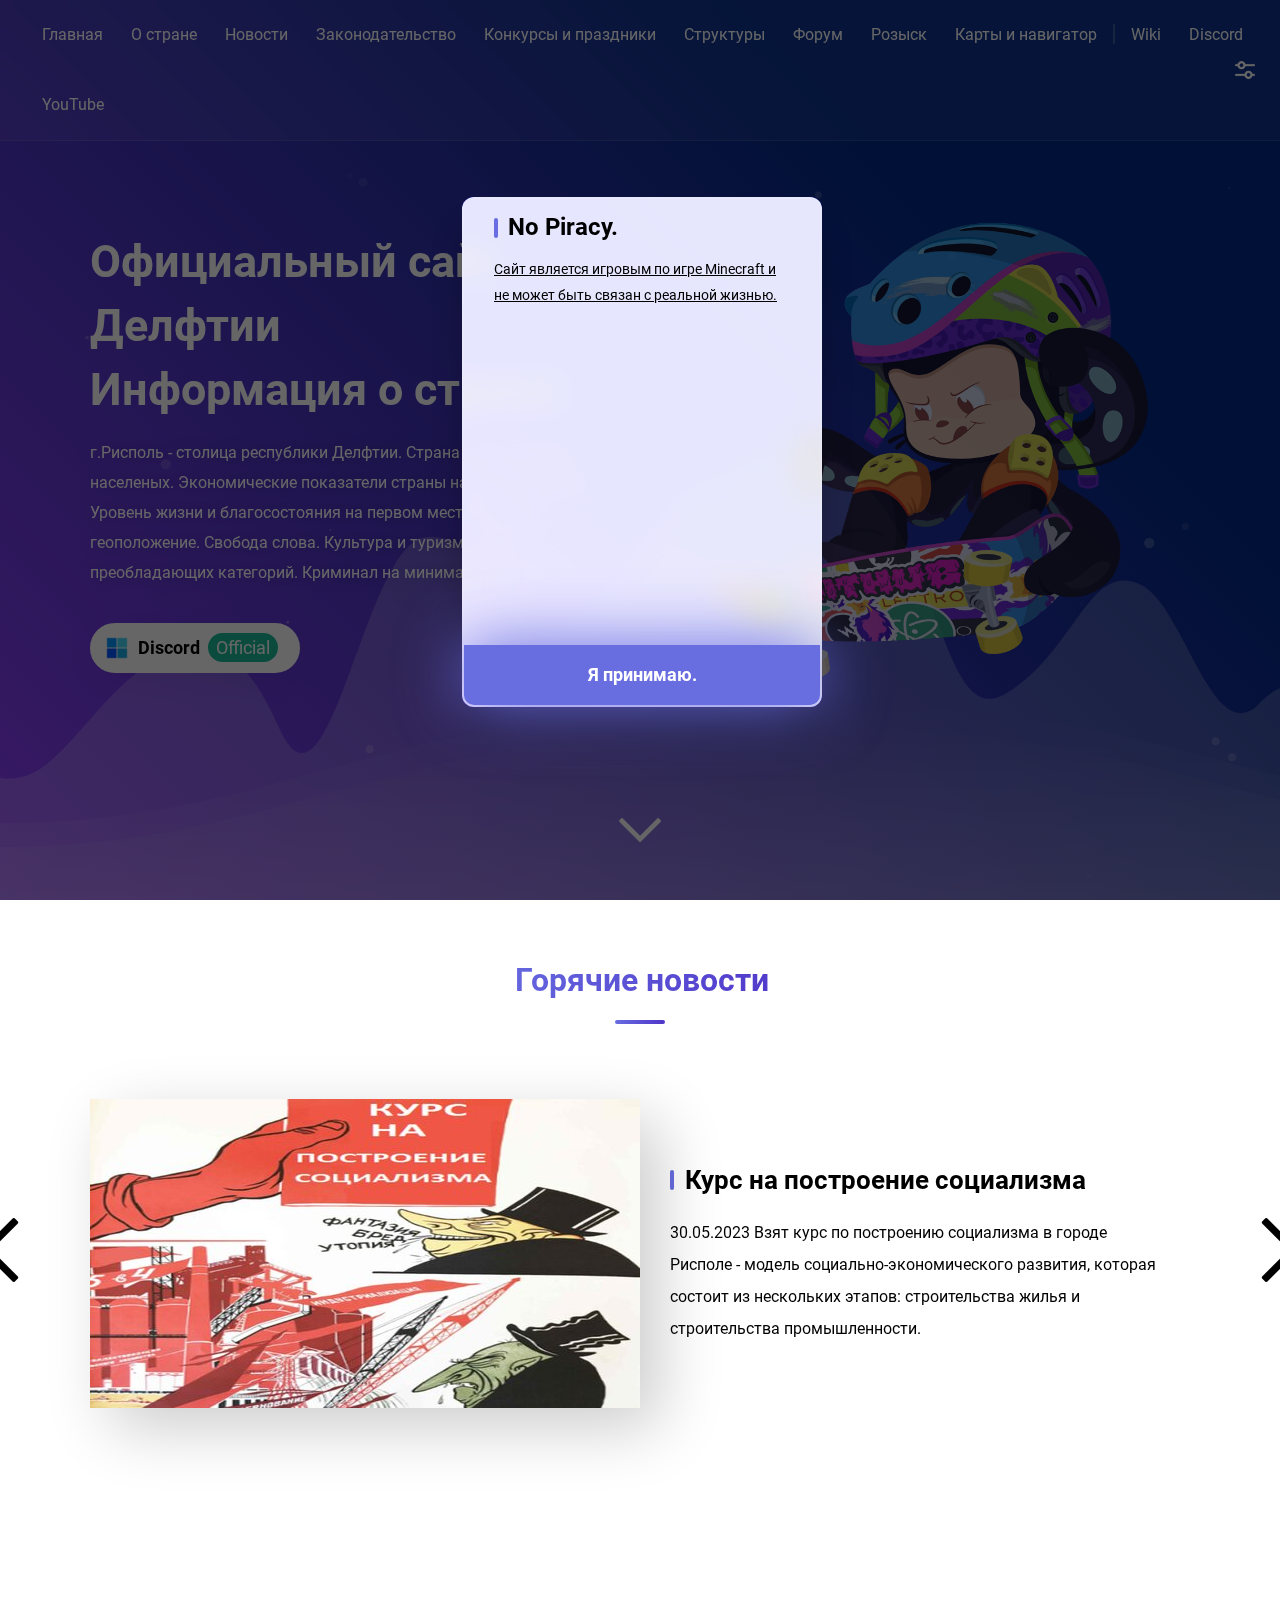
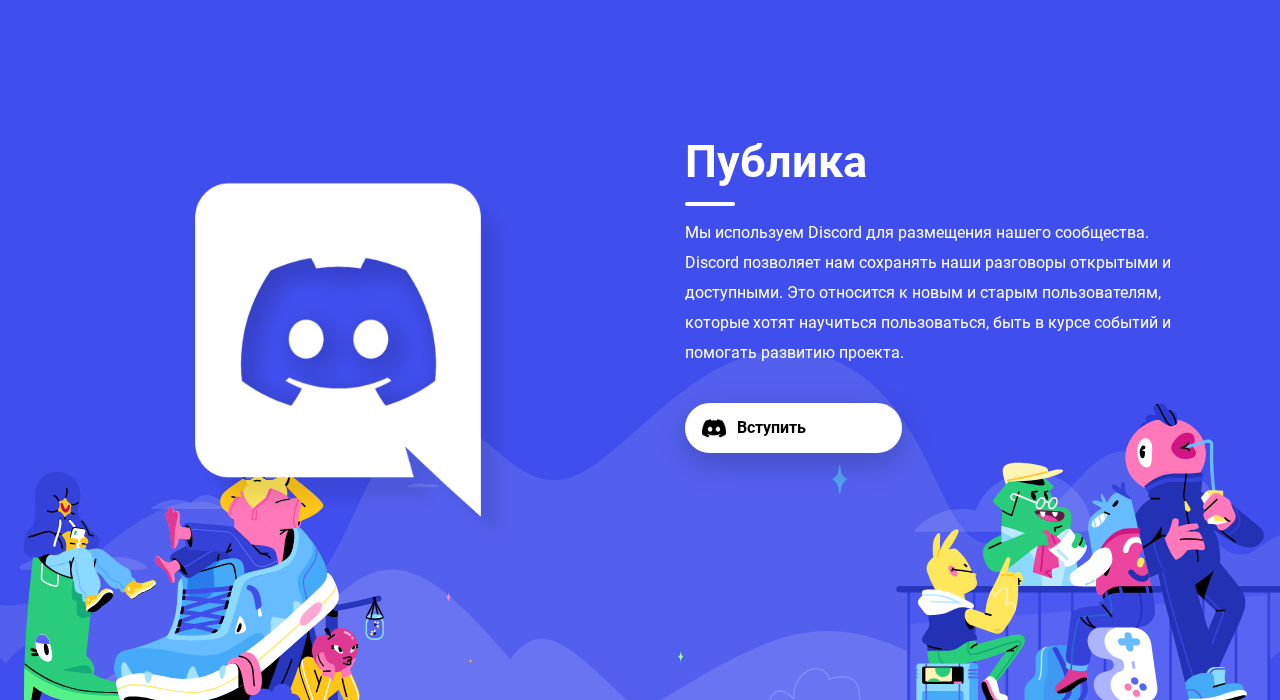
==== commit 267749d8: "Update index.html" ====
--- a/index.html
+++ b/index.html
@@ -522,7 +522,7 @@
 
 
 <div>
-<img alt="Windows" src="img/icons/os/1600.jpg" style="height: 100%; width: 100%; object-fit: contain"/>
+<img alt="Здесь должна была быть картинка" src="img/icons/os/1600.jpg" style="height: 100%; width: 100%; object-fit: contain"/>
 </div>
 </div>
 </div>
@@ -553,7 +553,7 @@
 								
 								
 								<div>
-								<img alt="Windows" src="img/icons/os/1700.jpg" style="height: 100%; width: 100%; object-fit: contain"/>
+								<img alt="Здесь должна была быть картинка" src="img/icons/os/1700.jpg" style="height: 100%; width: 100%; object-fit: contain"/>
 								</div>
 							</div>
 						</div>
@@ -580,7 +580,7 @@
 								
 								
 								<div>
-								<img alt="Windows" src="img/icons/os/1500.png" style="height: 100%; width: 100%; object-fit: contain"/>
+								<img alt="Здесь должна была быть картинка" src="img/icons/os/1500.png" style="height: 100%; width: 100%; object-fit: contain"/>
 								</div>
 							</div>
 						</div>
@@ -667,4 +667,4 @@
 
 </footer></div>
 </body>
-</html>+</html>
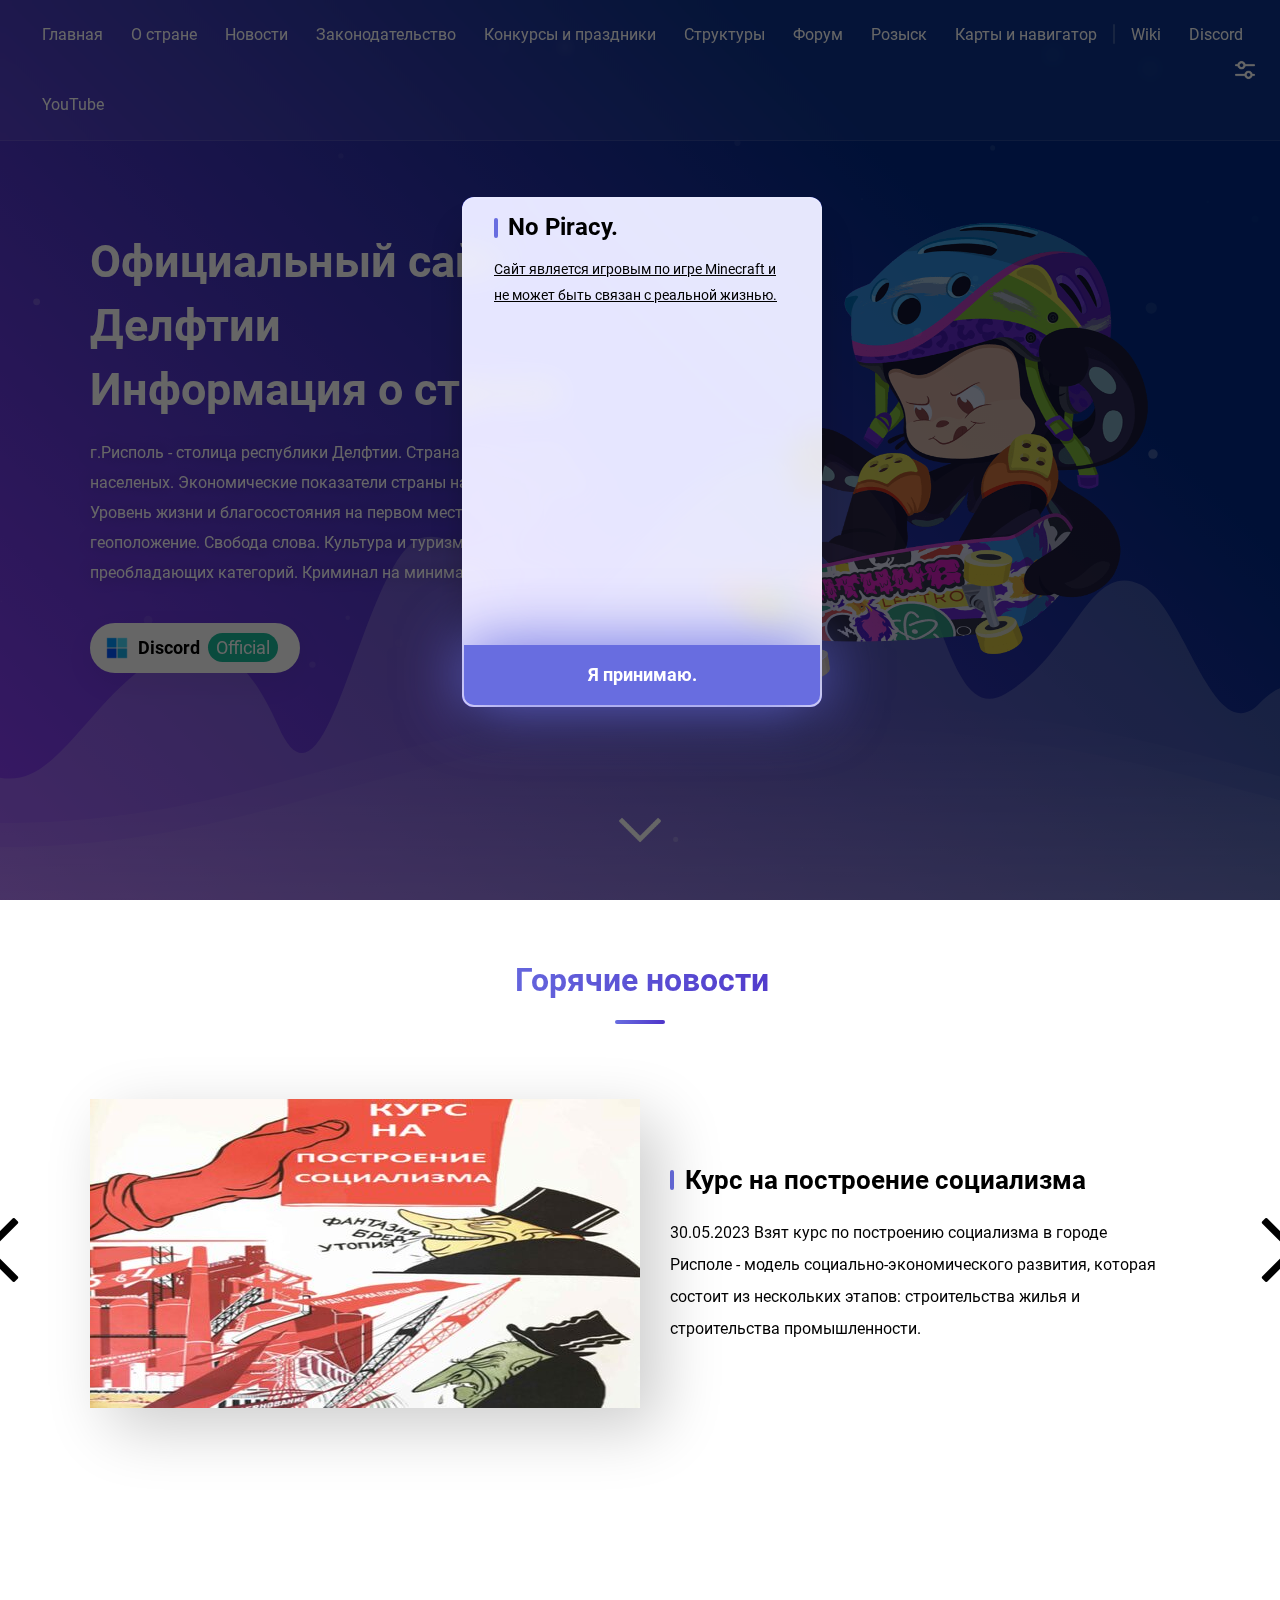
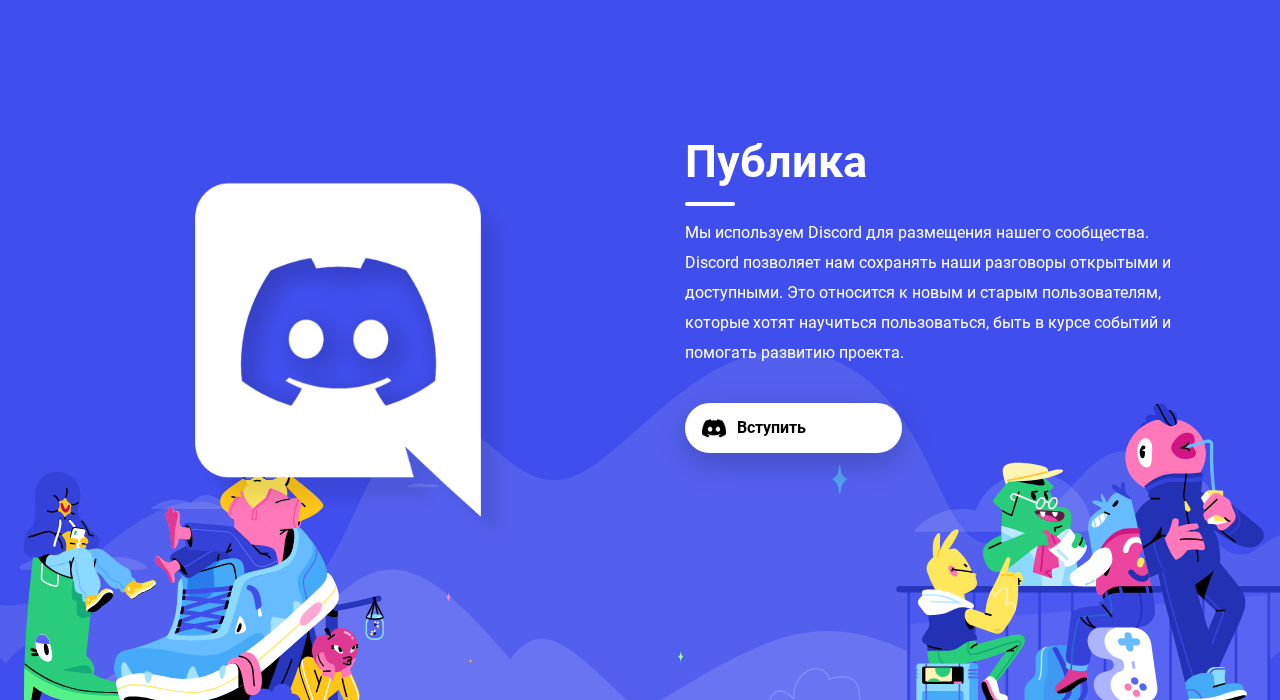
==== commit c6f0a98f: "Update index.html" ====
--- a/index.html
+++ b/index.html
@@ -355,7 +355,7 @@
 					<span>Новости</span>
 				</div>
 				</a>
-				<a href="/map">
+				<a href="/flats">
 				<div class="mobile-menu-btn-icon">
 				</div>
 				<div class="mobile-menu-btn-select">
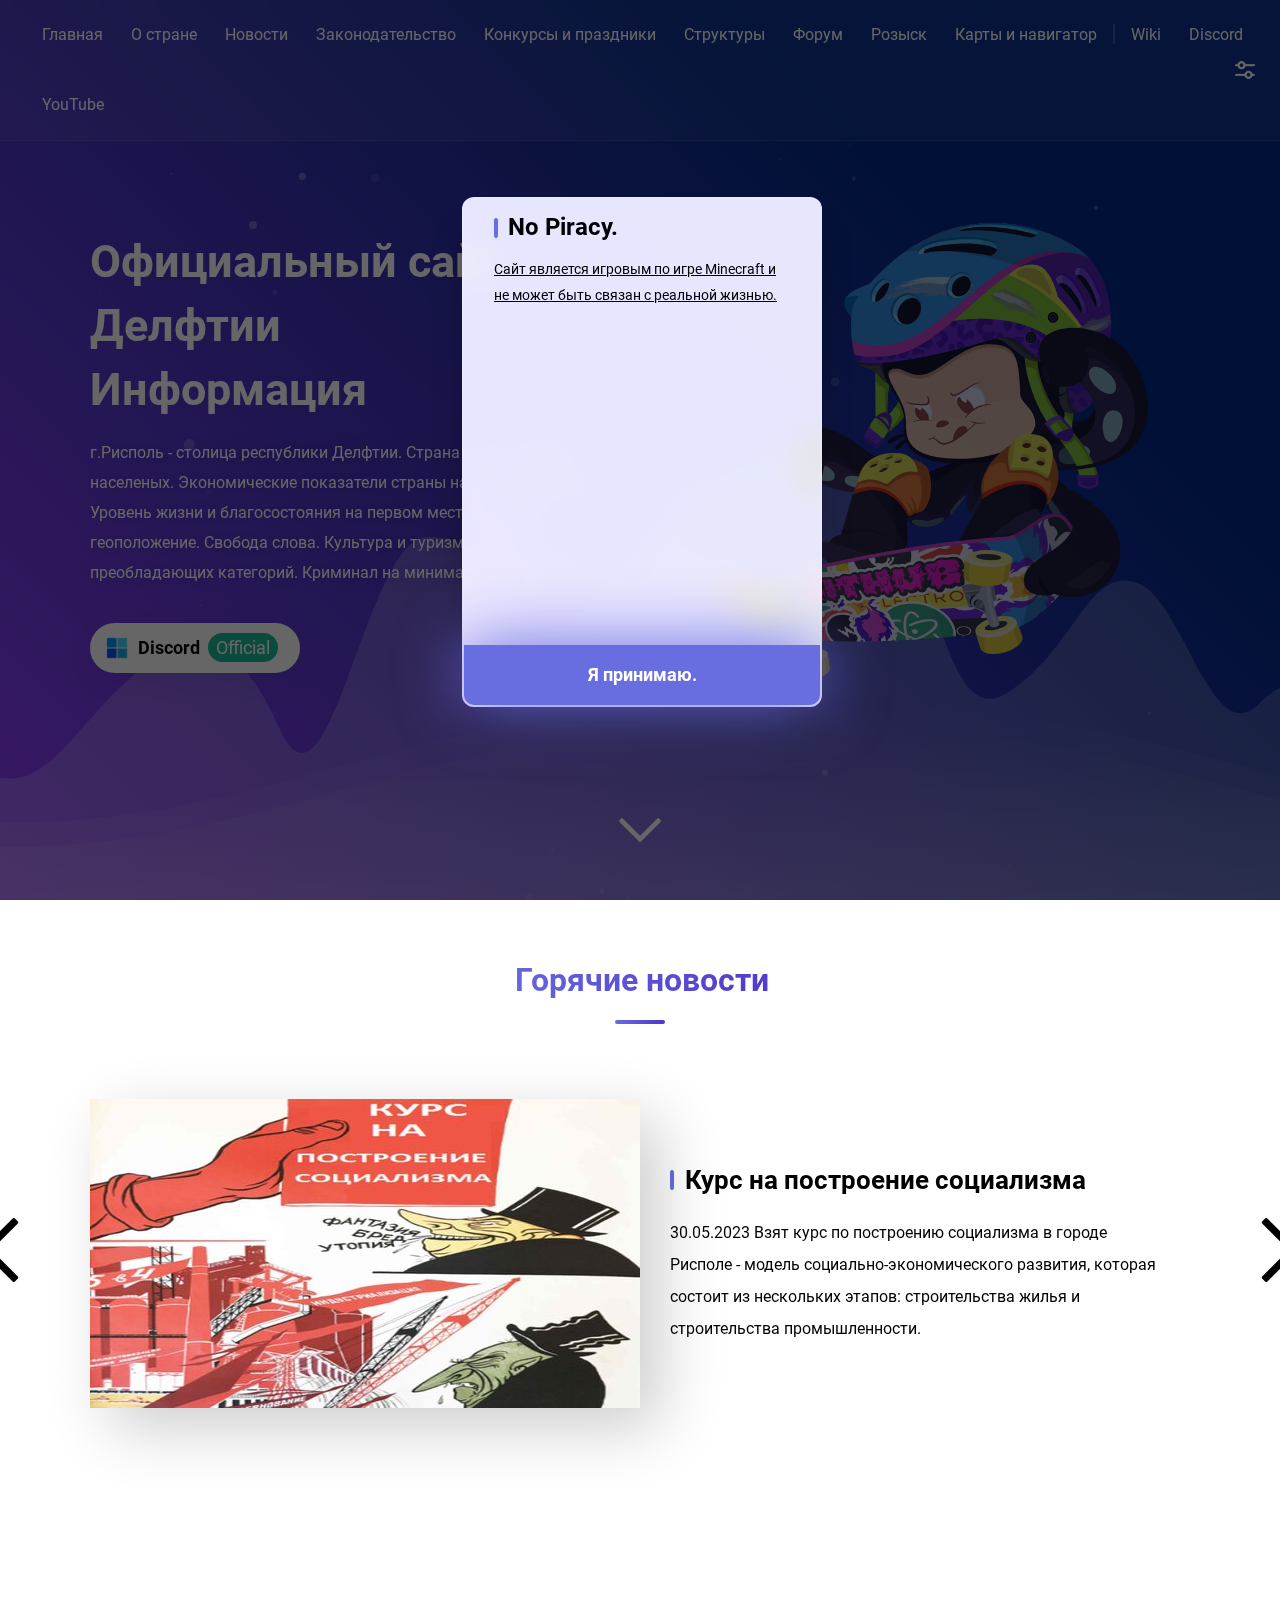
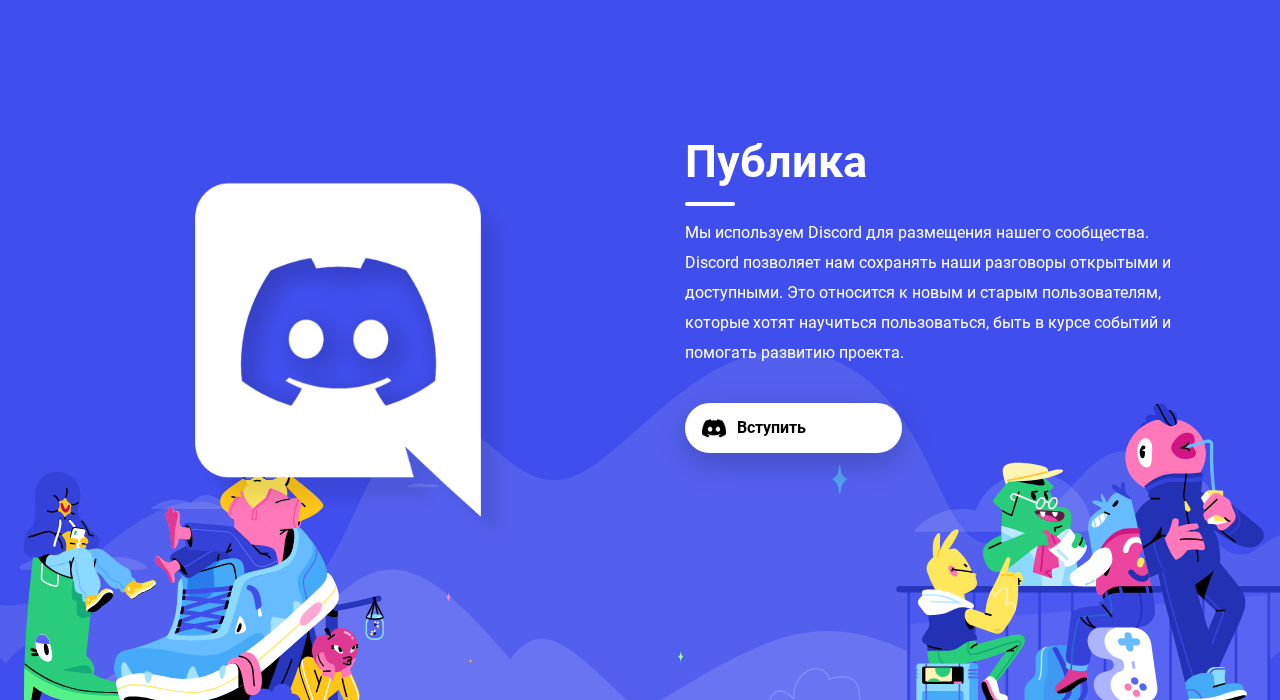
==== commit fe38be1c: "Update index.html" ====
--- a/index.html
+++ b/index.html
@@ -462,7 +462,7 @@
 						
 						<div class="landing-tx1-heading pulsate">
 							<h1>Официальный сайт Делфтии<br>
-							 Информация о стране</h1>
+							 Информация</h1>
 						</div>
 						<div class="landing-tx2-heading">
 							<p>
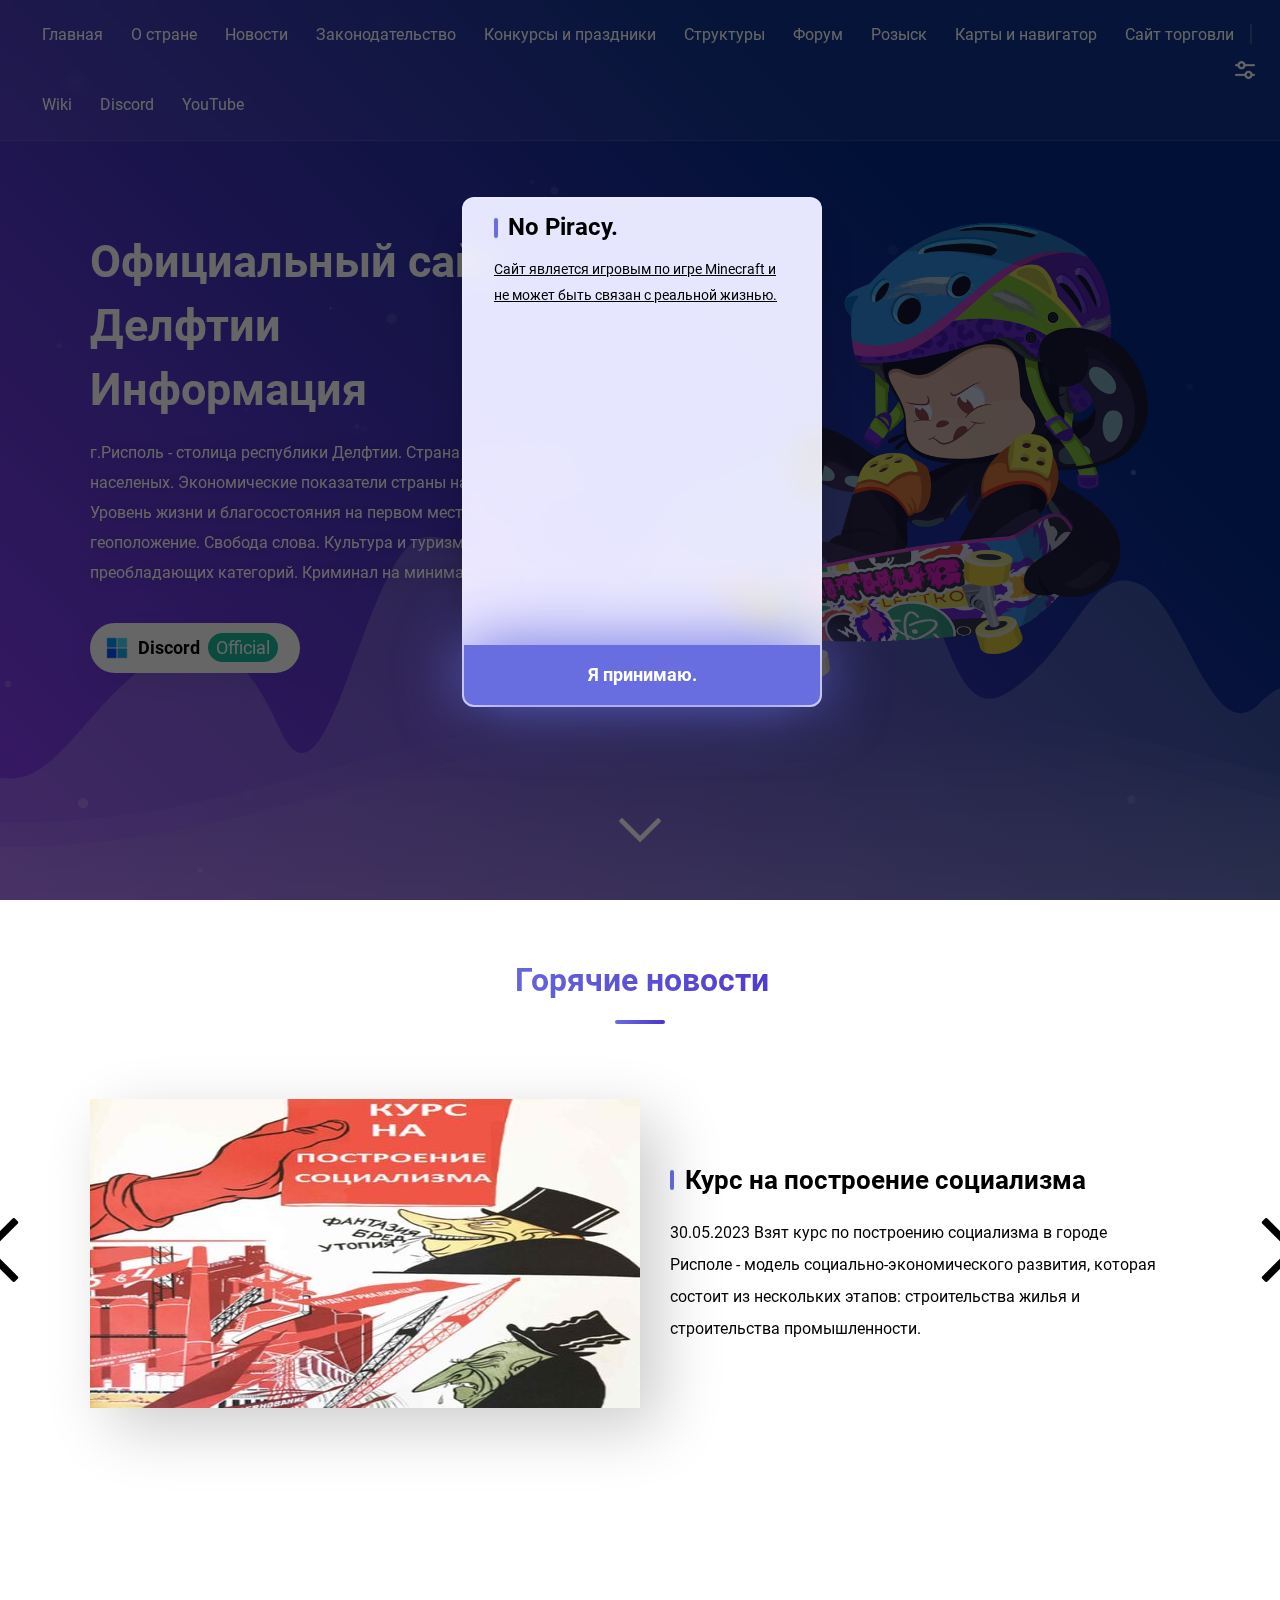
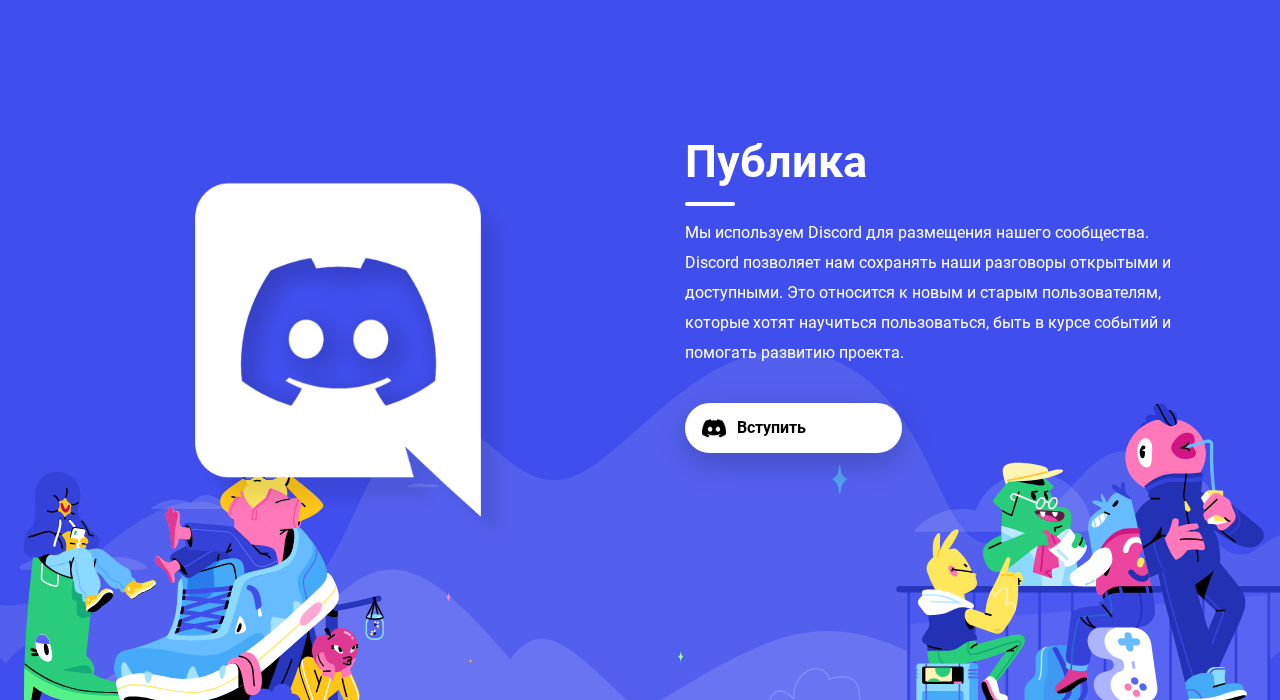
==== commit 1d952c7e: "Update index.html" ====
--- a/index.html
+++ b/index.html
@@ -261,23 +261,32 @@
 				</a>
 		
 		
+			<a href="https://graficteststudio.github.io/index.html">
+				<div class='menu-btn-select'>
+				
+				
+					<span>Сайт торговли</span>
+				</div>
+				</a>
+		
+		
 			<div class="menu-con-divider">
 			</div>
 		
 			</a>
 			
 			</a>
-			<a href="/404">
+			<a href='/404'>
 			<div class="menu-btn-select">
 				<span>Wiki</span>
 			</div>
 			</a>
-			<a href="https://discord.gg/XXHVUjJ9wp" target="_blank">
+			<a href='https://discord.gg/XXHVUjJ9wp' target="_blank">
 			<div class="menu-btn-select">
 				<span>Discord</span>
 			</div>
 			</a>
-			 <a href="https://www.youtube.com/@rttnrtrnnrttrnr" target="_blank">
+			 <a href='https://www.youtube.com/@rttnrtrnnrttrnr' target="_blank">
 			
 			<div class="menu-btn-select">
 				<span>YouTube</span>
@@ -288,78 +297,85 @@
 		</div>
 	</div>
 </div>
-<div class="mobile-menu-con-container popup-mobilemenu" style="display:none;">
+<div class='mobile-menu-con-container popup-mobilemenu' style="display:none;">
 	<div class="menu-con-backdrop-2">
 	</div>
-	<div class="mobile-menu-con-scroll">
+	<div class='mobile-menu-con-scroll'>
 		<div class="mobile-menu-con-outter">
 			<div class="mobile-menu-con-inner" style="overflow: hidden !important;">
-				<div class="mobile-menu-tx1-group">
+				<div class='mobile-menu-tx1-group'>
 					<span>Main</span>
 				</div>
-				<div class="mobile-menu-con-divider">
+				<div class='mobile-menu-con-divider'>
 				</div>
 				<a href="/">
-				<div class="mobile-menu-btn-icon">
-				</div>
-				<div class="mobile-menu-btn-select">
+				<div class='mobile-menu-btn-icon'>
+				</div>
+				<div class='mobile-menu-btn-select'>
 					<span>Home</span>
 				</div>
 				</a>
 		<a href="/capital">
-				<div class="mobile-menu-btn-icon">
-				</div>
-				<div class="mobile-menu-btn-select">
+				<div class='mobile-menu-btn-icon'>
+				</div>
+				<div class='mobile-menu-btn-select'>
 					<span>О стране</span>
 				</div>
 				</a>
 				<a href="/about">
-				<div class="mobile-menu-btn-icon">
-				</div>
-				<div class="mobile-menu-btn-select">
+				<div class='mobile-menu-btn-icon'>
+				</div>
+				<div class='mobile-menu-btn-select'>
 					<span>Законодательство</span>
 				</div>
 				</a>
 				<a href="/compatibility">
-				<div class="mobile-menu-btn-icon">
-				</div>
-				<div class="mobile-menu-btn-select">
+				<div class='mobile-menu-btn-icon'>
+				</div>
+				<div class='mobile-menu-btn-select'>
 					<span>Конкурсы</span>
 				</div>
 				</a>
 				<a href="/download">
-				<div class="mobile-menu-btn-icon">
-				</div>
-				<div class="mobile-menu-btn-select">
+				<div class='mobile-menu-btn-icon'>
+				</div>
+				<div class='mobile-menu-btn-select'>
 					<span>Структуры</span>
 				</div>
 				</a>
 				<a href="/quickstart">
-				<div class="mobile-menu-btn-icon">
-				</div>
-				<div class="mobile-menu-btn-select">
+				<div class='mobile-menu-btn-icon'>
+				</div>
+				<div class='mobile-menu-btn-select'>
 					<span>Форум</span>
 				</div>
 				</a>
 				<a href="/roadmap">
-				<div class="mobile-menu-btn-icon">
-				</div>
-				<div class="mobile-menu-btn-select">
+				<div class='mobile-menu-btn-icon'>
+				</div>
+				<div class='mobile-menu-btn-select'>
 					<span>Розыск</span>
 				</div>
 				</a>
 				<a href="/faq">
-				<div class="mobile-menu-btn-icon">
-				</div>
-				<div class="mobile-menu-btn-select">
+				<div class='mobile-menu-btn-icon'>
+				</div>
+				<div class='mobile-menu-btn-select'>
 					<span>Новости</span>
 				</div>
 				</a>
 				<a href="/flats">
-				<div class="mobile-menu-btn-icon">
-				</div>
-				<div class="mobile-menu-btn-select">
+				<div class='mobile-menu-btn-icon'>
+				</div>
+				<div class='mobile-menu-btn-select'>
 					<span>Карты и навигатор</span>
+				</div>
+				</a>
+				<a href="https://graficteststudio.github.io/index.html">
+				<div class='mobile-menu-btn-icon'>
+				</div>
+				<div class='mobile-menu-btn-select'>
+					<span>Сайт торговли</span>
 				</div>
 				</a>
 		
--- a/lib/css/mycss.css
+++ b/lib/css/mycss.css
@@ -23,7 +23,12 @@
 	display: flex;
 	border-style: solid;
     border-width: 0.5px;
-width: 39em;
+width: 40vw;
+}
+.flag img {
+ width: 40vw; /* Задаем ширину картинки в 20% от ширины экрана */
+  height: auto; /* Позволяет сохранять пропорции картинки */
+  max-width: 100%;
 }
 
 .simvolika {
@@ -82,4 +87,4 @@
 	padding-right: 0px;
 }
 	
-	+	
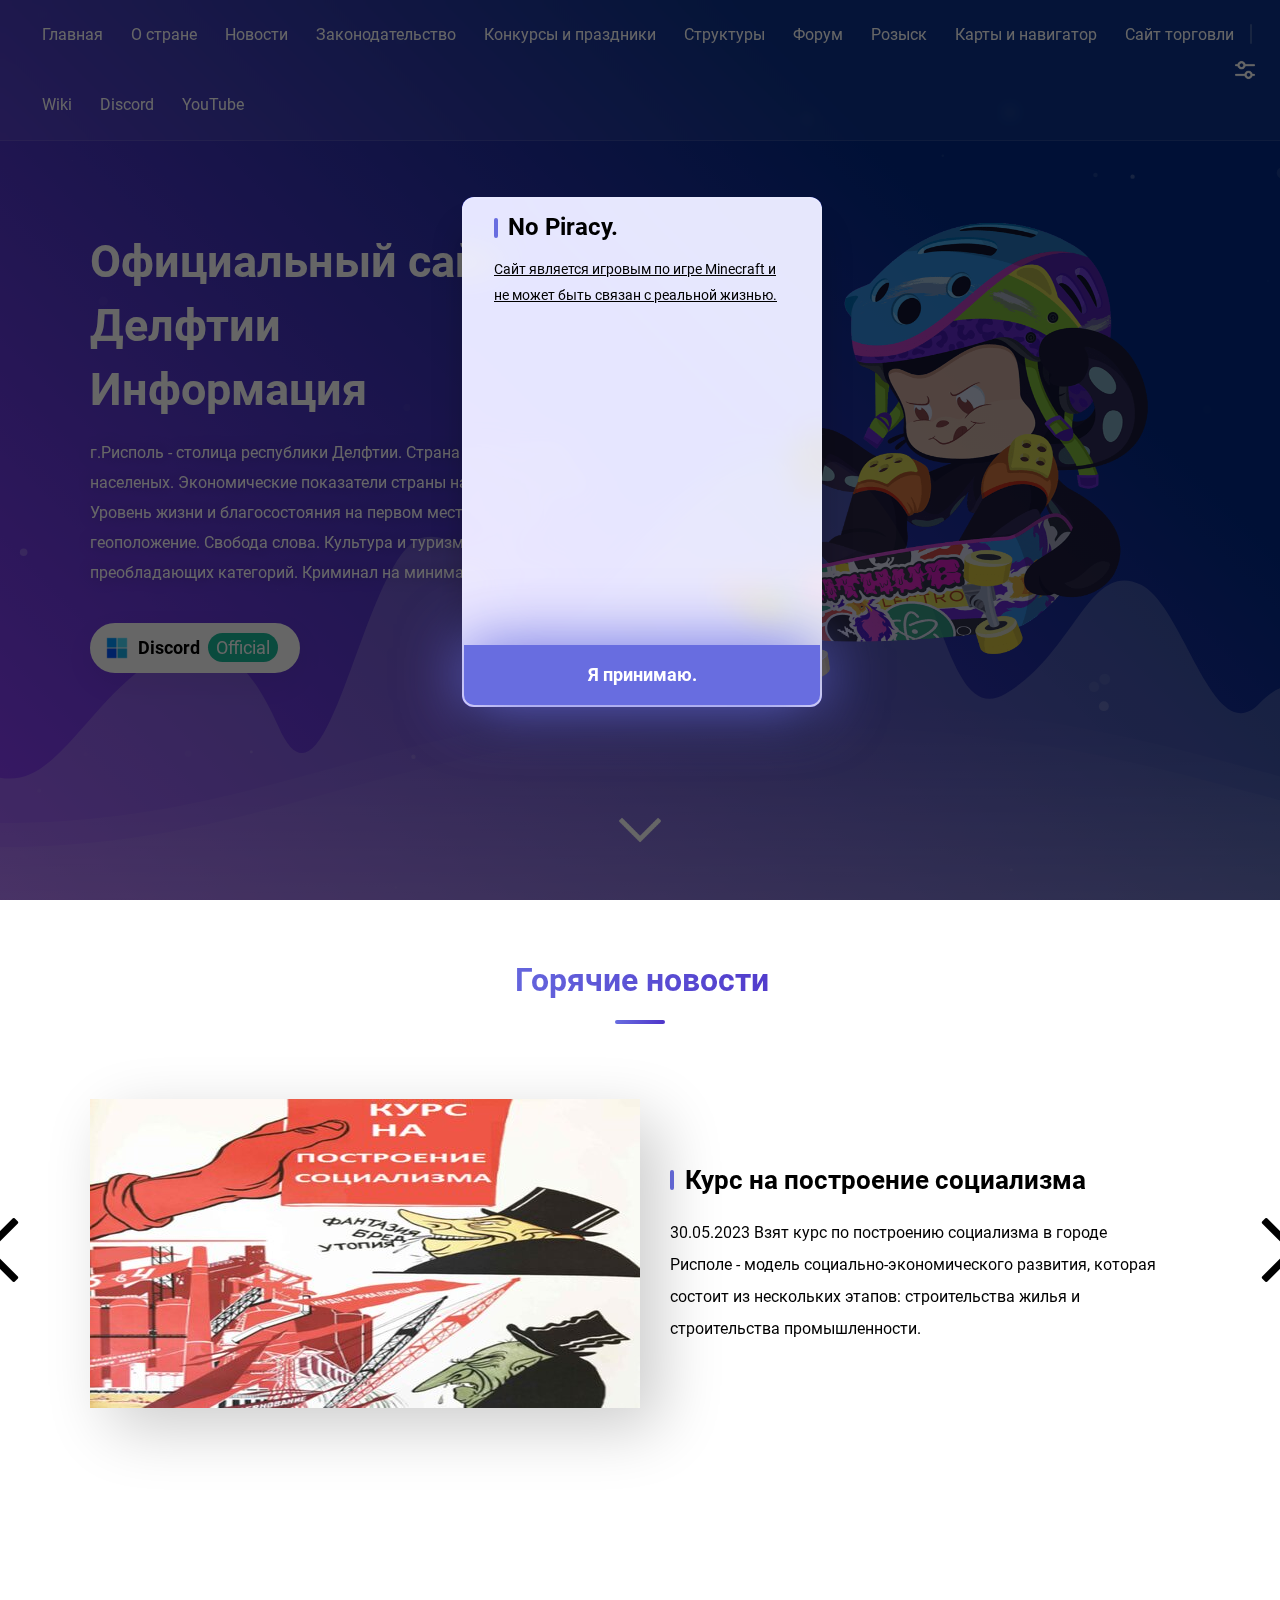
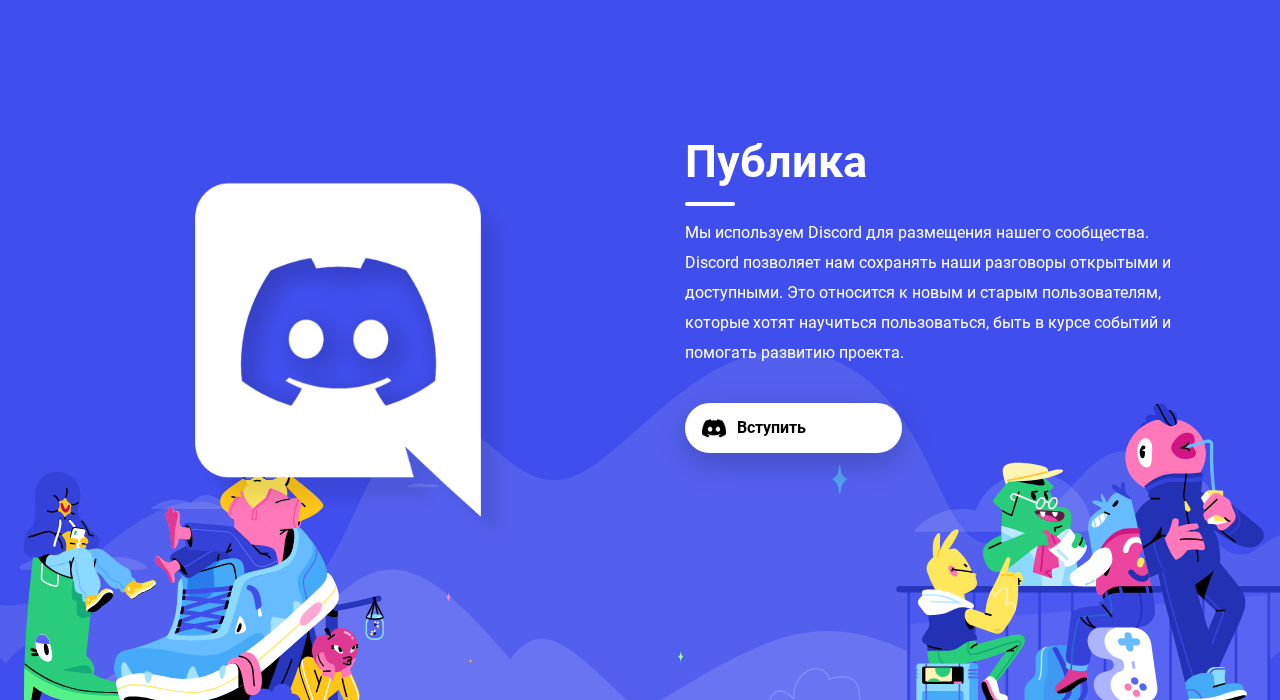
==== commit 826a3b04: "Update index.html" ====
--- a/index.html
+++ b/index.html
@@ -286,7 +286,7 @@
 				<span>Discord</span>
 			</div>
 			</a>
-			 <a href='https://www.youtube.com/@rttnrtrnnrttrnr' target="_blank">
+			 <a href='https://www.youtube.com/@delftia/featured' target="_blank">
 			
 			<div class="menu-btn-select">
 				<span>YouTube</span>
@@ -396,7 +396,7 @@
 					<span>Discord</span>
 				</div>
 				</a>
-				<a href="https://www.youtube.com" target="_blank">
+				<a href="https://www.youtube.com/@delftia/featured" target="_blank">
 				<div class="mobile-menu-btn-icon">
 				</div>
 				<div class="mobile-menu-btn-select">
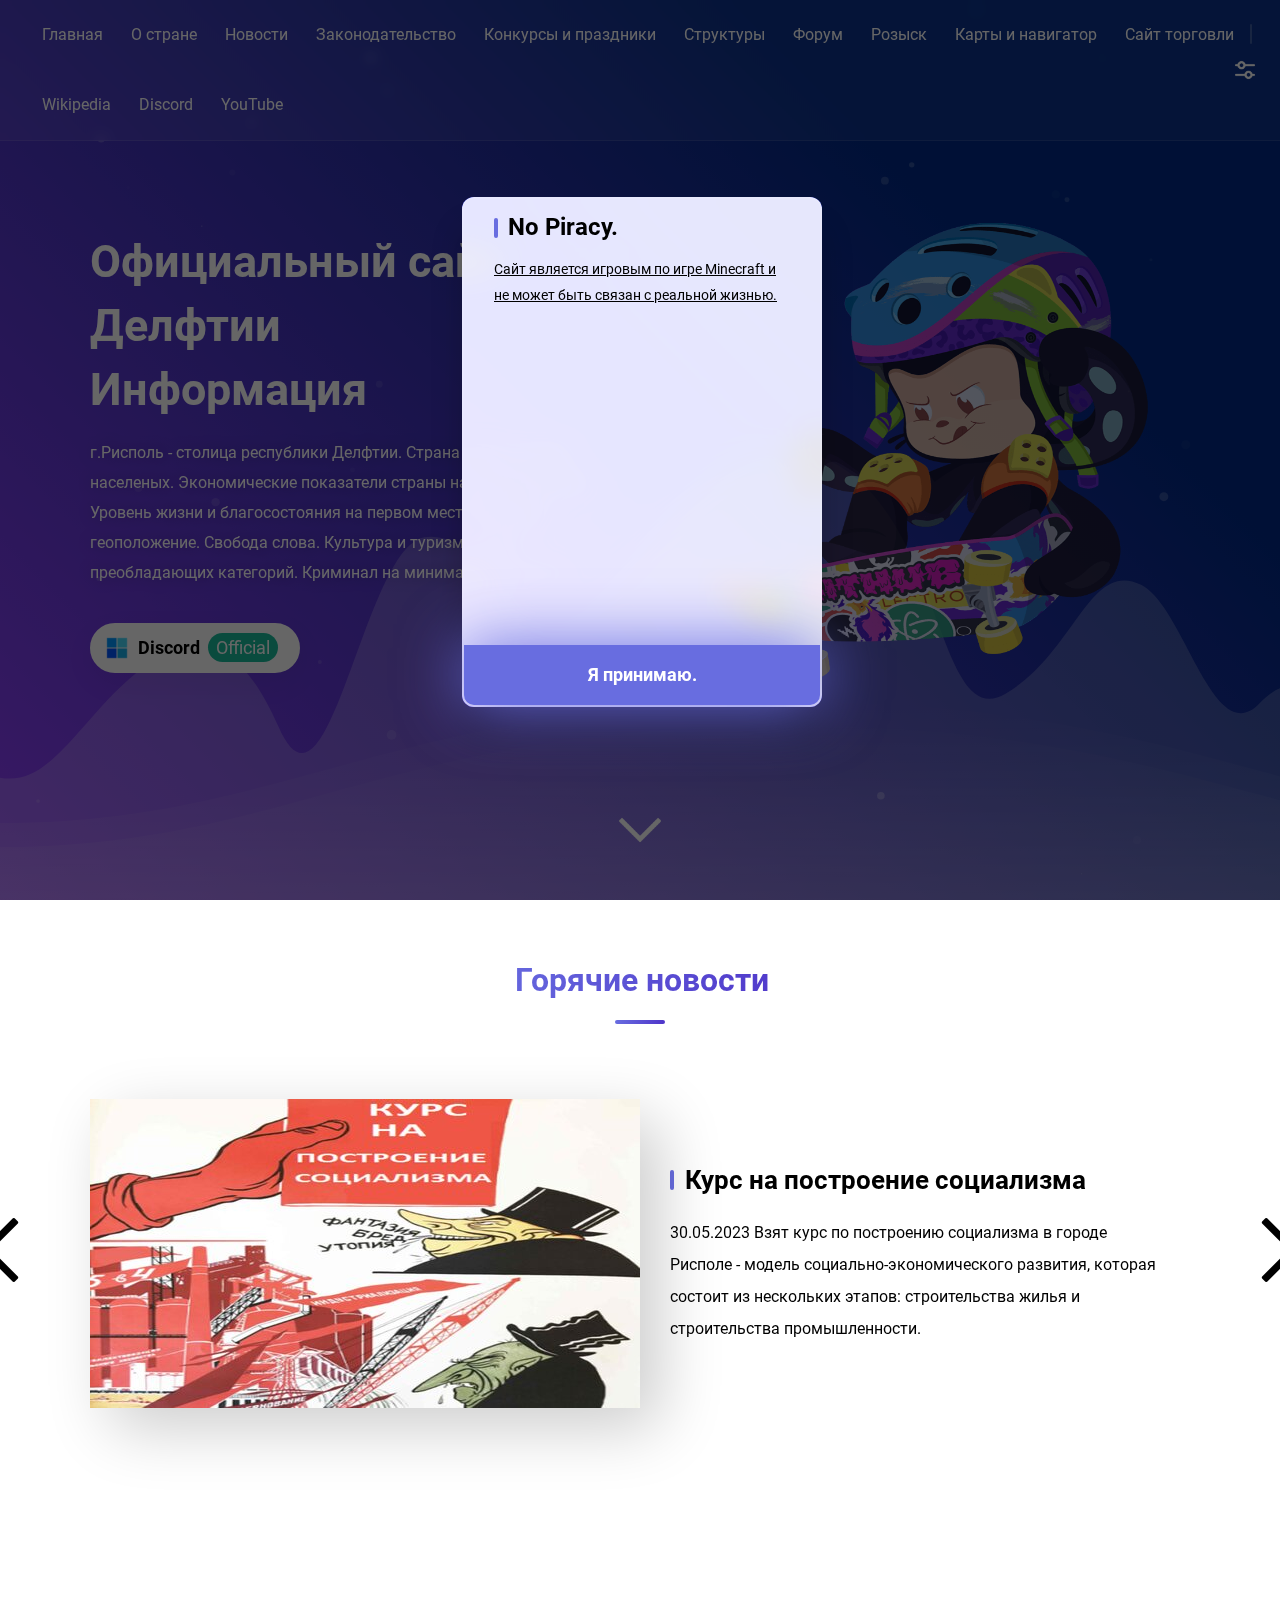
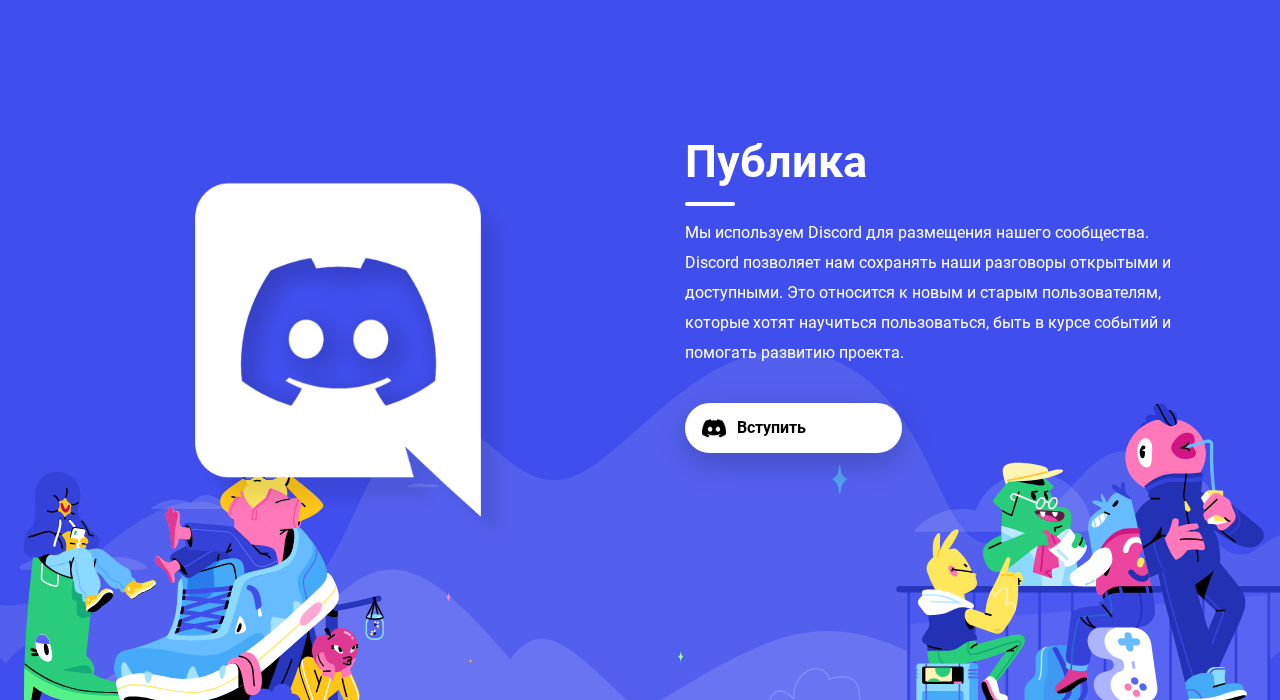
==== commit 24edc3e3: "Update index.html" ====
--- a/index.html
+++ b/index.html
@@ -1,9 +1,14 @@
 <!doctype html>
-<html lang="ru">
+<html lang="en-US">
 <head>
-<title>Рисполь. Мой город. Мой мир!</title>
+<title>Страница не найдена</title>
 <meta charset="utf-8">
-
+<meta name="description" content="Nan">
+<meta name="keywords" content="Nan">
+<meta name="google-site-verification" content="cO1o6sx54cvKxhbnYsABWtl4sYFj9uVKV0DxLKZkWv8"/>
+<meta name="author" content="Delftia">
+<meta name="copyright" content="Delftia">
+ <link href="https://cdn.jsdelivr.net/npm/bootstrap@5.3.0/dist/css/bootstrap.min.css" rel="stylesheet" integrity="sha384-9ndCyUaIbzAi2FUVXJi0CjmCapSmO7SnpJef0486qhLnuZ2cdeRhO02iuK6FUUVM" crossorigin="anonymous">
 <link rel="icon" type="image/png" href="/img/meta/favicon/16.png" sizes="16x16"/>
 <link rel="icon" type="image/png" href="/img/meta/favicon/32.png" sizes="32x32"/>
 <link rel="icon" type="image/png" href="/img/meta/favicon/96.png" sizes="96x96"/>
@@ -32,19 +37,19 @@
 <meta name="twitter:description" content="Delftia is a multi-platform open-source made possible with the power of reverse engineering.">
 
 <meta name="twitter:card" content="summary_large_image">
-<link rel="stylesheet"  href="lib/css/anim.css">
-<link rel="stylesheet"  href="lib/css/dark.css">
-<link rel="stylesheet"  href="lib/css/debug.css">
-<link rel="stylesheet" href="lib/css/main.css">
-<link rel="stylesheet"  href="lib/css/mycss.css">
-<link rel="stylesheet" href="lib/css/scale.css">
-
-<script data-cfasync="false" src="/lib/js/jquery.js?v1"></script>
-<script data-cfasync="false" src="/lib/js/dark.js?v5"></script>
-<script data-cfasync="false" src="/lib/js/main.js?v1"></script>
-<script data-cfasync="false" src="/lib/js/jscookie.js?v1"></script>
-<script data-cfasync="false" src="/lib/js/particles.js?v1"></script>
-<script data-cfasync="false" src="/lib/js/particles-sel.js?v1"></script>
+<link rel="stylesheet" type="text/css" href="/lib/css/anim.css?v1"/>
+<link rel="stylesheet" type="text/css" href="/lib/css/dark.css?v7"/>
+<link rel="stylesheet" type="text/css" href="/lib/css/main.css?v1"/>
+<link rel="stylesheet" type="text/css" href="/lib/css/debug.css?v1"/>
+<link rel="stylesheet" type="text/css" href="/lib/css/scale.css?v1"/>
+<link rel="stylesheet" type="text/css" href="/lib/css/mycss.css?v1"/>
+
+<script data-cfasync="false" src='/lib/js/jquery.js?v1'></script>
+<script data-cfasync="false" src='/lib/js/dark.js?v5'></script>
+<script data-cfasync="false" src='/lib/js/main.js?v1'></script>
+<script data-cfasync="false" src='/lib/js/jscookie.js?v1'></script>
+<script data-cfasync="false" src='/lib/js/particles.js?v1'></script>
+<script data-cfasync="false" src='/lib/js/particles-sel.js?v1'></script>
 <noscript>
 <style>
 /*
@@ -80,7 +85,7 @@
 }
 </style>
 </noscript>
-<script data-cfasync="false" src="/lib/js/carousel.js?v=1"></script>
+<script data-cfasync="false" src='/lib/js/carousel.js?v=1'></script>
 <script async src="https://pagead2.googlesyndication.com/pagead/js/adsbygoogle.js?client=ca-pub-6161192934701994" crossorigin="anonymous"></script>
 </head>
 <body>
@@ -88,18 +93,18 @@
 <img src="/img/videos/1.jpg" width="1" height="1" alt="Preload"/>
 <img src="/img/videos/2.jpg" width="1" height="1" alt="Preload"/>
 <img src="/img/videos/3.jpg" width="1" height="1" alt="Preload"/>
-<div class="menu-con-release">
+<div class='menu-con-release'>
 	<span>Website Release Preview 2023.06.20</span>
 </div>
-<div class="mini-menu-con-dimmer">
-	<div class="mini-menu-con-container">
+<div class='mini-menu-con-dimmer'>
+	<div class='mini-menu-con-container'>
 		
-		<div class="mini-menu-tx1-block">
-			<div class="mini-menu-emp-block">
+		<div class='mini-menu-tx1-block'>
+			<div class='mini-menu-emp-block'>
 			</div>
 			<h2>No Piracy.</h2>
 		</div>
-		<div class="mini-menu-tx2-block">
+		<div class='mini-menu-tx2-block'>
 			<p>
 				 <u>Сайт является игровым по игре Minecraft и не может быть связан с реальной жизнью.</u>
 			</p>
@@ -110,8 +115,8 @@
 	</div>
 </div>
 
-<div class="menu-con-message fade-out-onload">
-	<div class="menu-tx1-message toggle-message fade-out-onload">
+<div class='menu-con-message fade-out-onload'>
+	<div class='menu-tx1-message toggle-message fade-out-onload'>
 		<span>В настоящее время мы сталкиваемся с более высоким объемом сервера, чем обычно. Мы приносим искренние извинения за доставленные неудобства.</span>
 	</div>
 </div>
@@ -198,7 +203,7 @@
 <div class="menu-btn-backtotop">
 </div>
 <div class="mypanel2">
-<div class="menu-con-container">
+<div class='menu-con-container'>
 	<div class="menu-con-backdrop darkmode-menu">
 	</div>
 	<div class="menu-btn-settings toggle-settings">
@@ -212,56 +217,54 @@
 			</div>
 			<div class="mobile-menu-btn-darkmode toggle-darkmode">
 			</div>
-			<a href="index.html">
+			<a href='/index'>
 			<div class="menu-btn-select">
 				<span>Главная</span>
 			</div>
 			</a>
-			<a href="capital.html">
+			<a href='/capital'>
 			<div class="menu-btn-select">
 				<span>О стране</span>
 			</div>
 			</a>
-			<a href="/faq">
+			<a href='/faq'>
 			<div class="menu-btn-select">
 				<span>Новости</span>
 			</div>
 			</a>
-			<a href="/about">
+			<a href='/about'>
 			<div class="menu-btn-select">
 				<span>Законодательство</span>
 			</div>
 			</a>
-			<a href="/compatibility">
+			<a href='/compatibility'>
 			<div class="menu-btn-select">
 				<span>Конкурсы и праздники</span>
 			</div>
 			</a>
-			<a href="/download">
+			<a href='/download'>
 			<div class="menu-btn-select">
 				<span>Структуры</span>
 			</div>
 			</a>
-			<a href="/quickstart">
+			<a href='/quickstart'>
 			<div class="menu-btn-select">
 				<span>Форум</span>
 			</div>
 			</a>
-			<a href="/roadmap">
+			<a href='/roadmap'>
 			<div class="menu-btn-select">
 				<span>Розыск</span>
 			</div>
 			</a>
 			<a href="/flats">
-				<div class="menu-btn-select">
+				<div class='menu-btn-select'>
 				
 				
 					<span>Карты и навигатор</span>
 				</div>
 				</a>
-		
-		
-			<a href="https://graficteststudio.github.io/index.html">
+		<a href="https://graficteststudio.github.io/index.html">
 				<div class='menu-btn-select'>
 				
 				
@@ -276,9 +279,9 @@
 			</a>
 			
 			</a>
-			<a href='/404'>
-			<div class="menu-btn-select">
-				<span>Wiki</span>
+			<a href='https://delftwikistudio.github.io/' target="_blank">
+			<div class="menu-btn-select">
+				<span>Wikipedia</span>
 			</div>
 			</a>
 			<a href='https://discord.gg/XXHVUjJ9wp' target="_blank">
@@ -286,7 +289,7 @@
 				<span>Discord</span>
 			</div>
 			</a>
-			 <a href='https://www.youtube.com/@delftia/featured' target="_blank">
+			 <a href='https://www.youtube.com/@delftia' target="_blank">
 			
 			<div class="menu-btn-select">
 				<span>YouTube</span>
@@ -379,27 +382,27 @@
 				</div>
 				</a>
 		
-				<a href="/404">
-				<div class="mobile-menu-btn-icon">
-				</div>
-				<div class="mobile-menu-btn-select">
-					<span>Wiki</span>
+				<a href='https://delftwikistudio.github.io/' target="_blank">
+				<div class='mobile-menu-btn-icon'>
+				</div>
+				<div class='mobile-menu-btn-select'>
+					<span>Wikipedia</span>
 				</div>
 				</a>
 				
 				
 				
 				<a href="https://discord.gg/xK474wXayg" target="_blank">
-				<div class="mobile-menu-btn-icon">
-				</div>
-				<div class="mobile-menu-btn-select">
+				<div class='mobile-menu-btn-icon'>
+				</div>
+				<div class='mobile-menu-btn-select'>
 					<span>Discord</span>
 				</div>
 				</a>
-				<a href="https://www.youtube.com/@delftia/featured" target="_blank">
-				<div class="mobile-menu-btn-icon">
-				</div>
-				<div class="mobile-menu-btn-select">
+				 <a href='https://www.youtube.com/@delftia' target="_blank">
+				<div class='mobile-menu-btn-icon'>
+				</div>
+				<div class='mobile-menu-btn-select'>
 					<span>YouTube</span>
 				</div>
 				</a>
